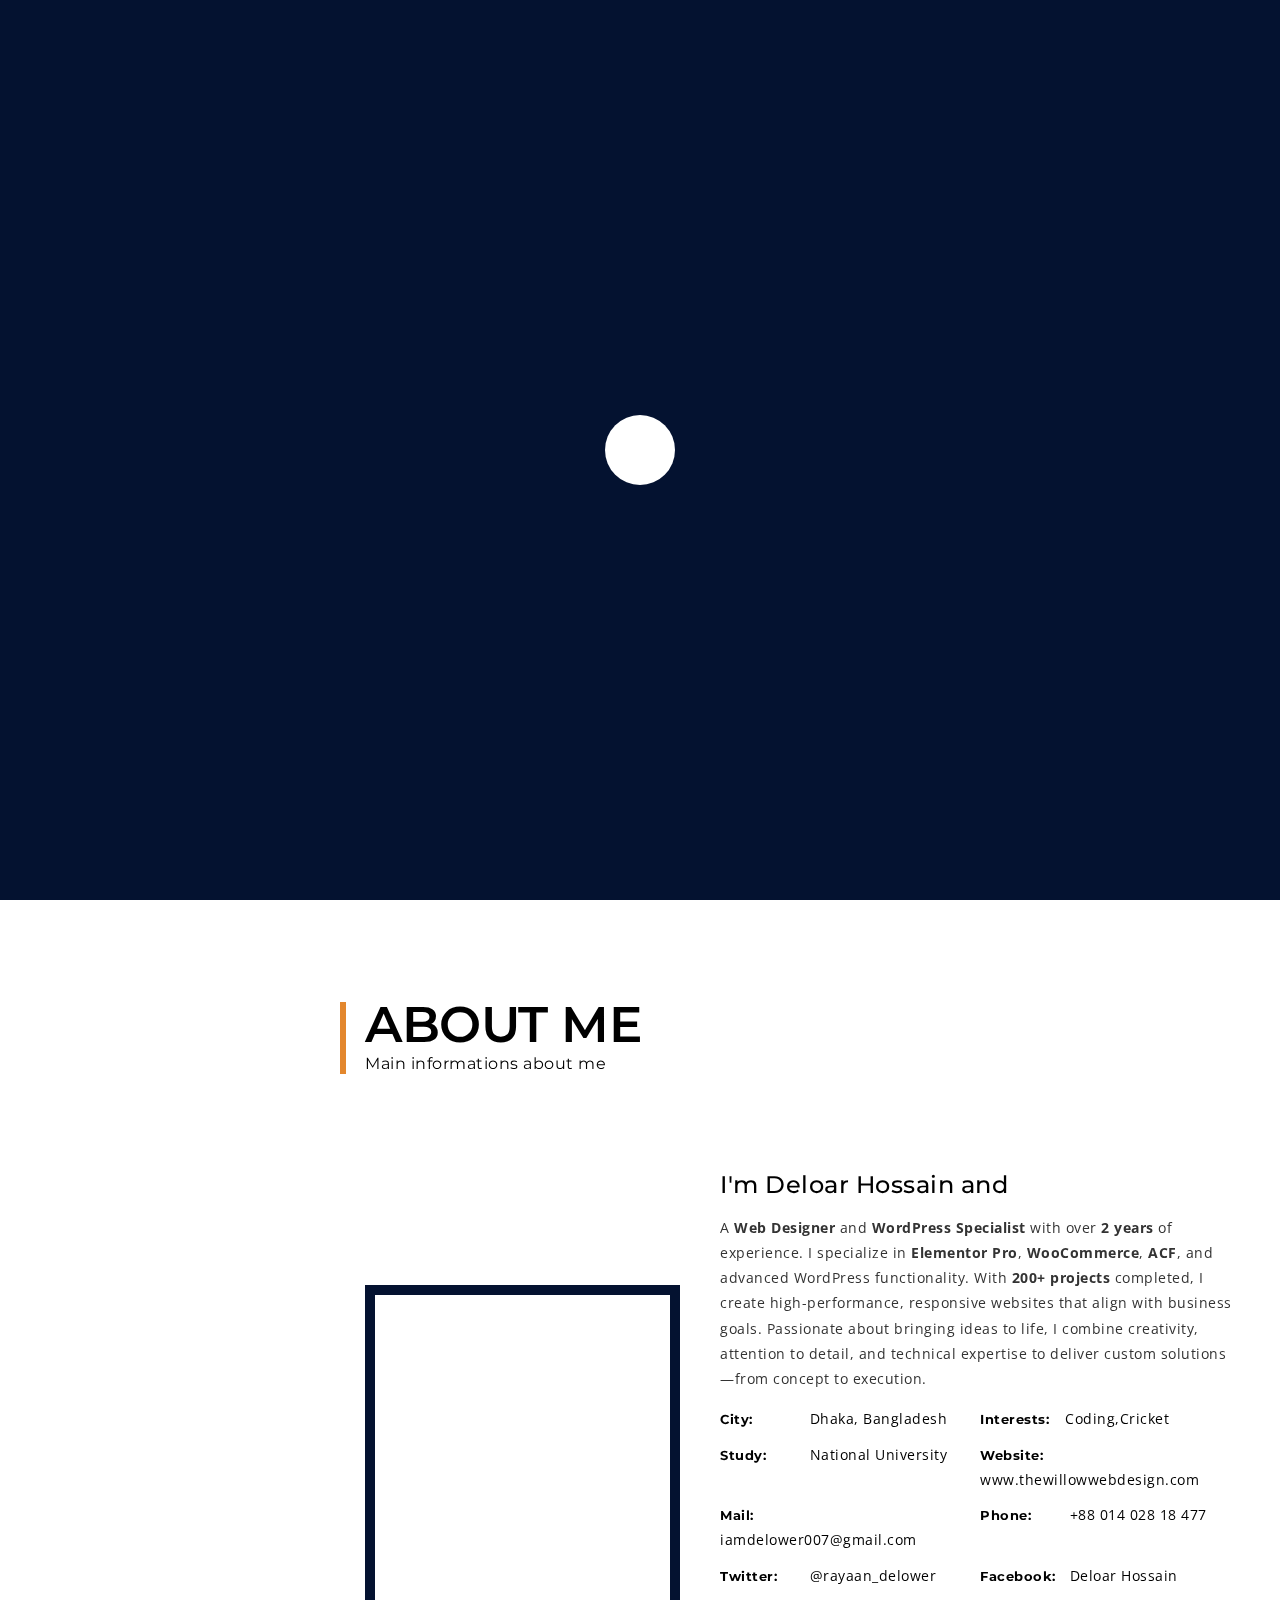
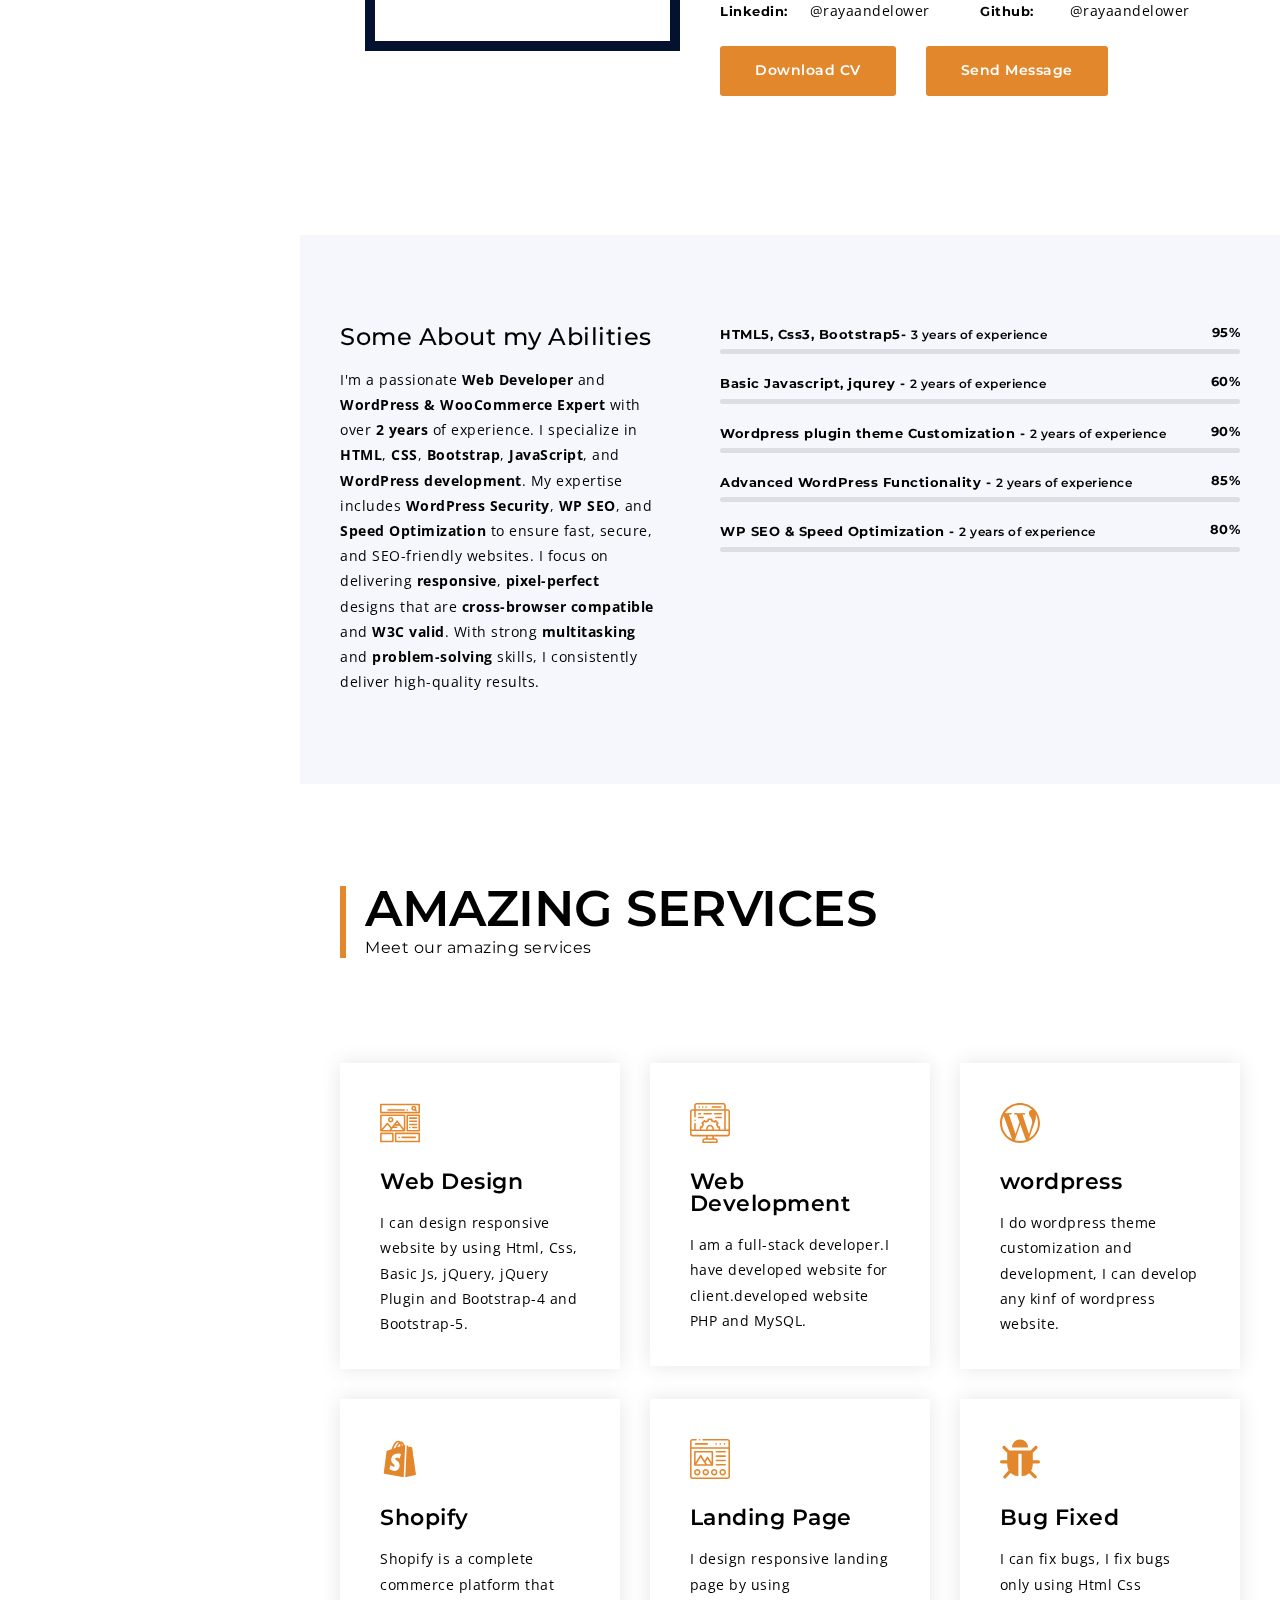
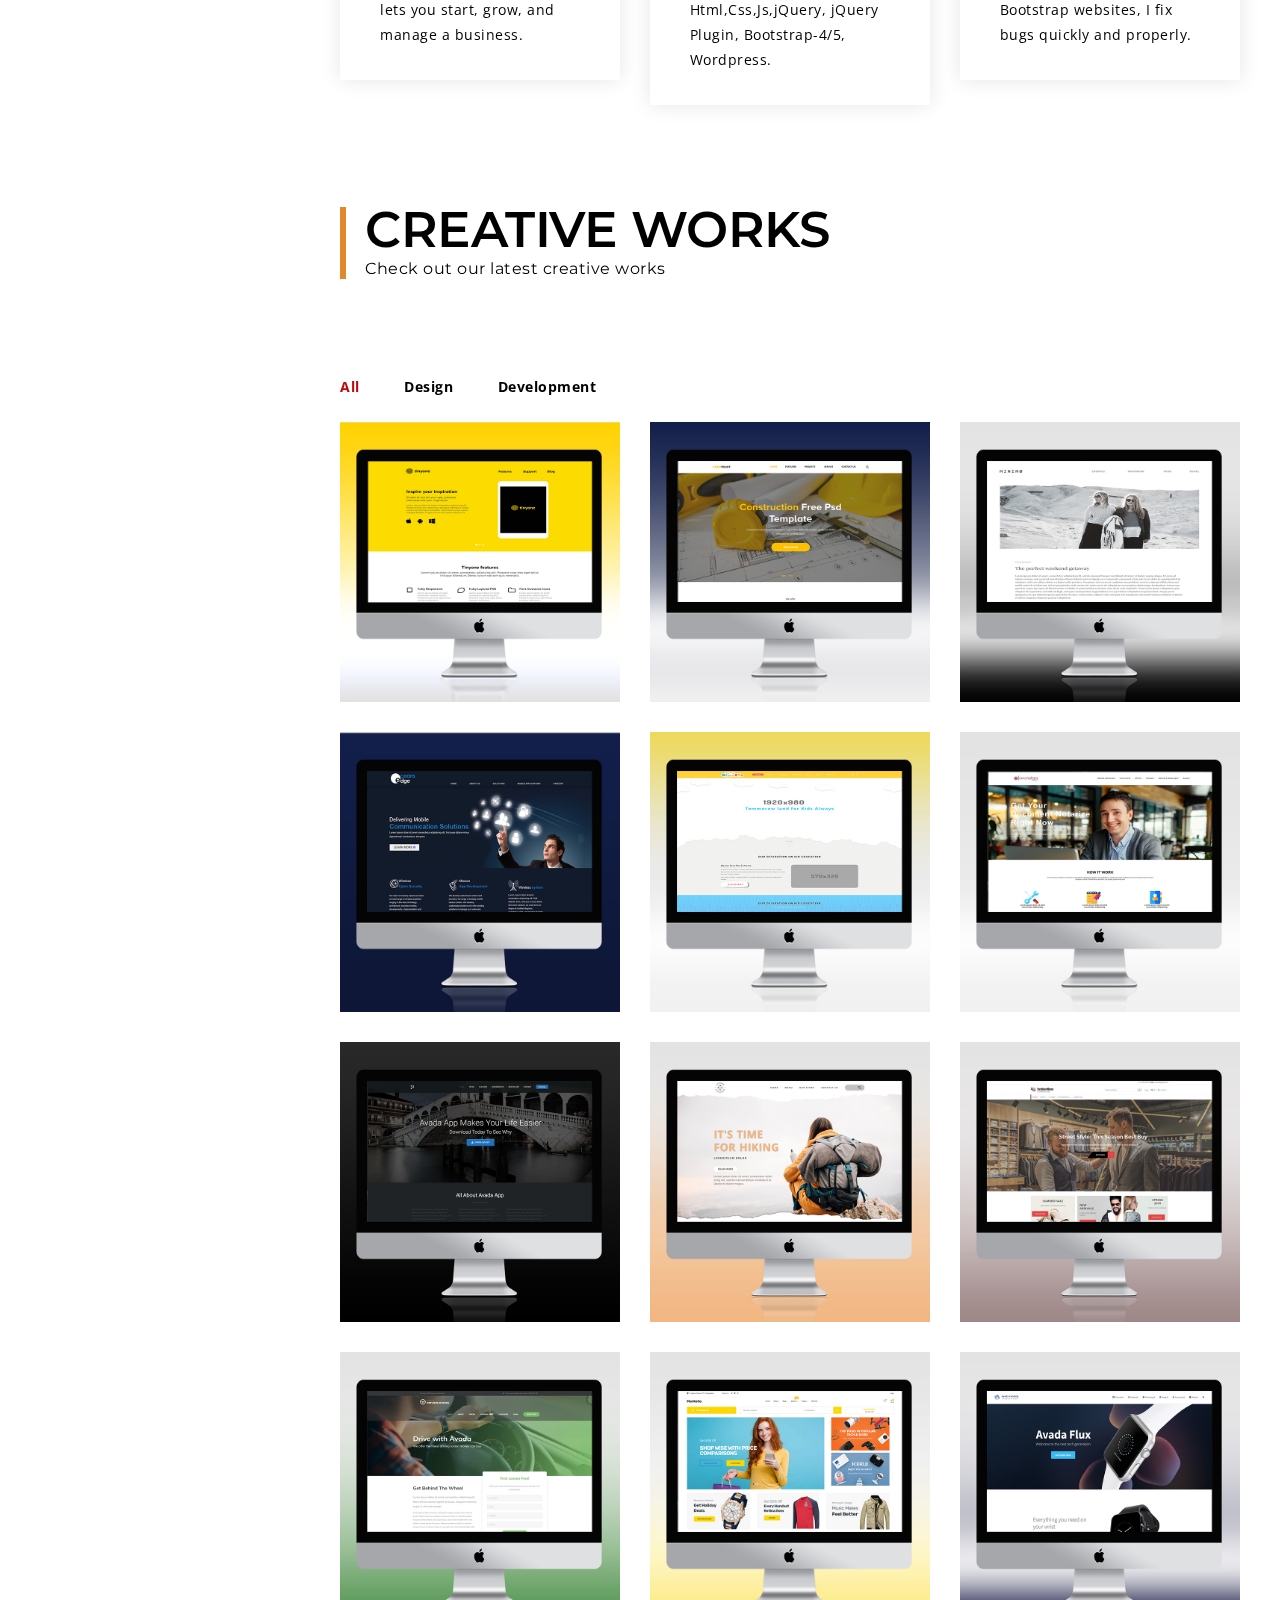
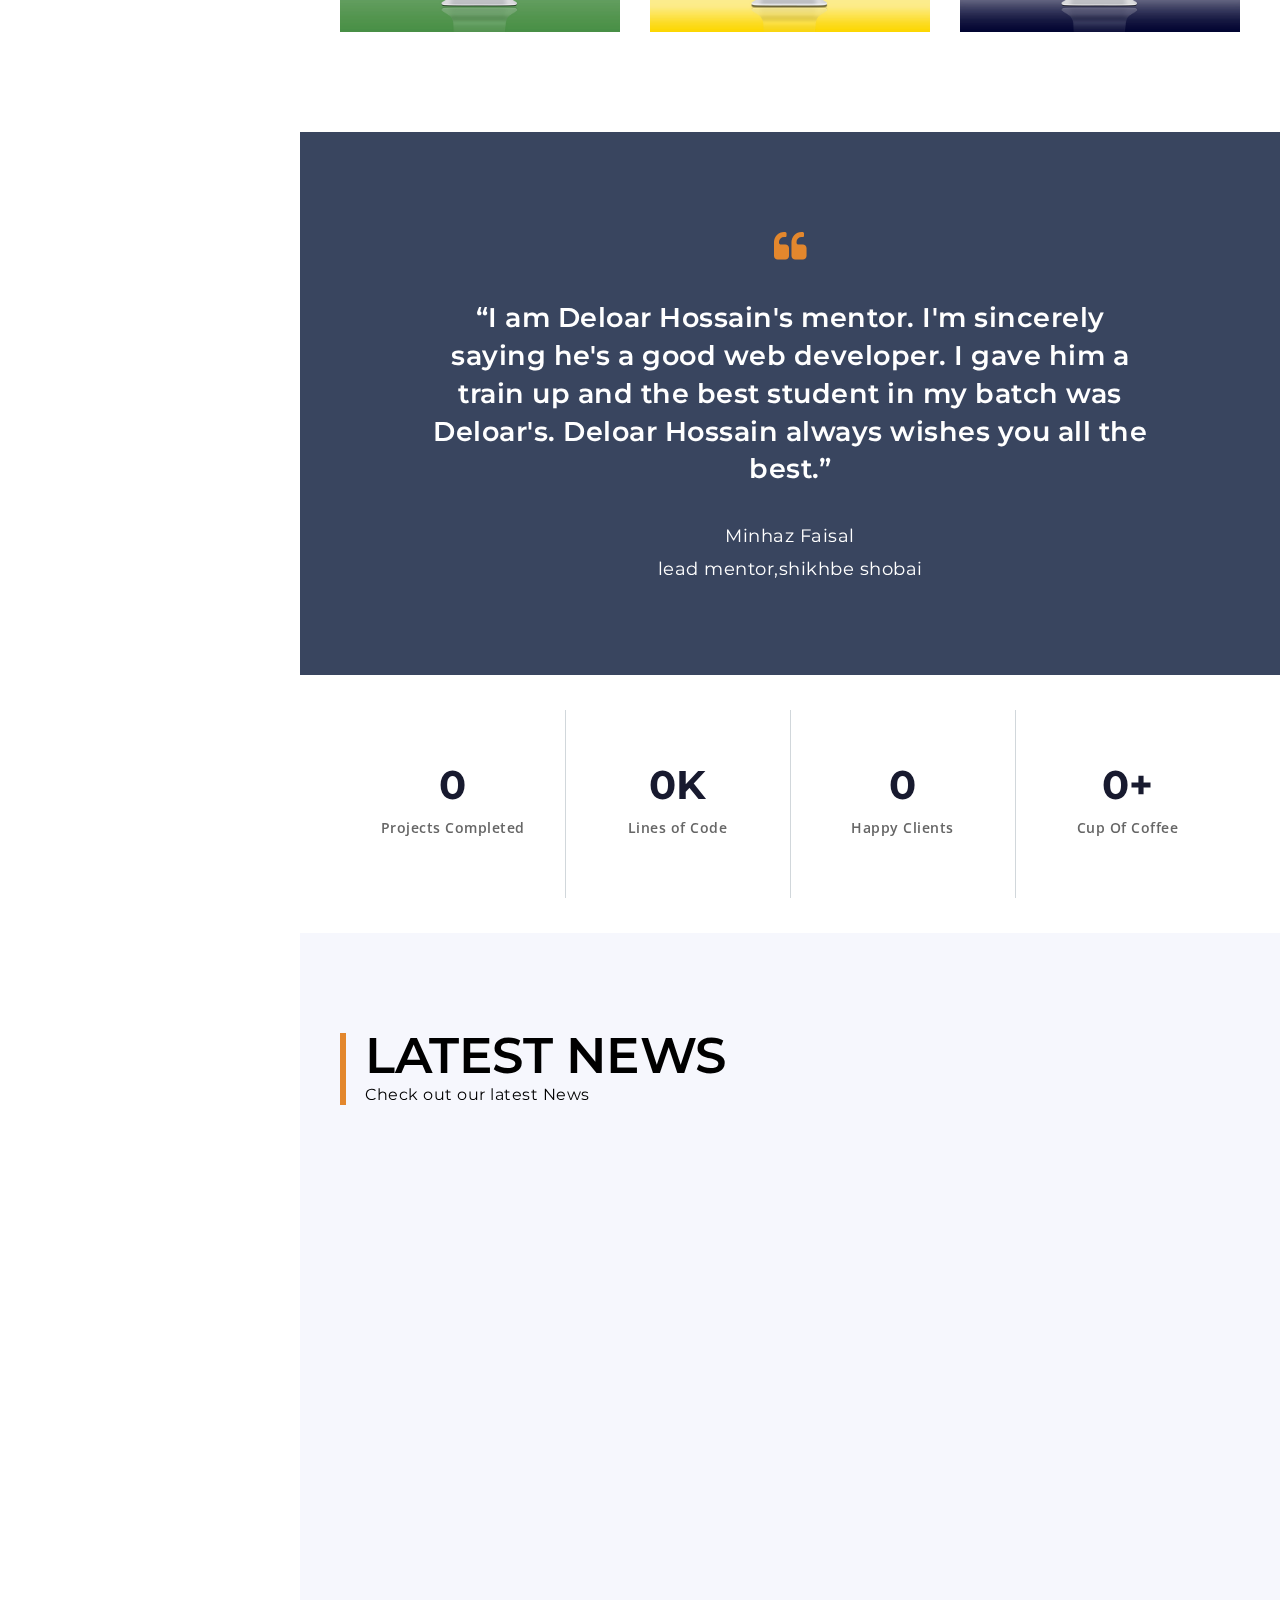
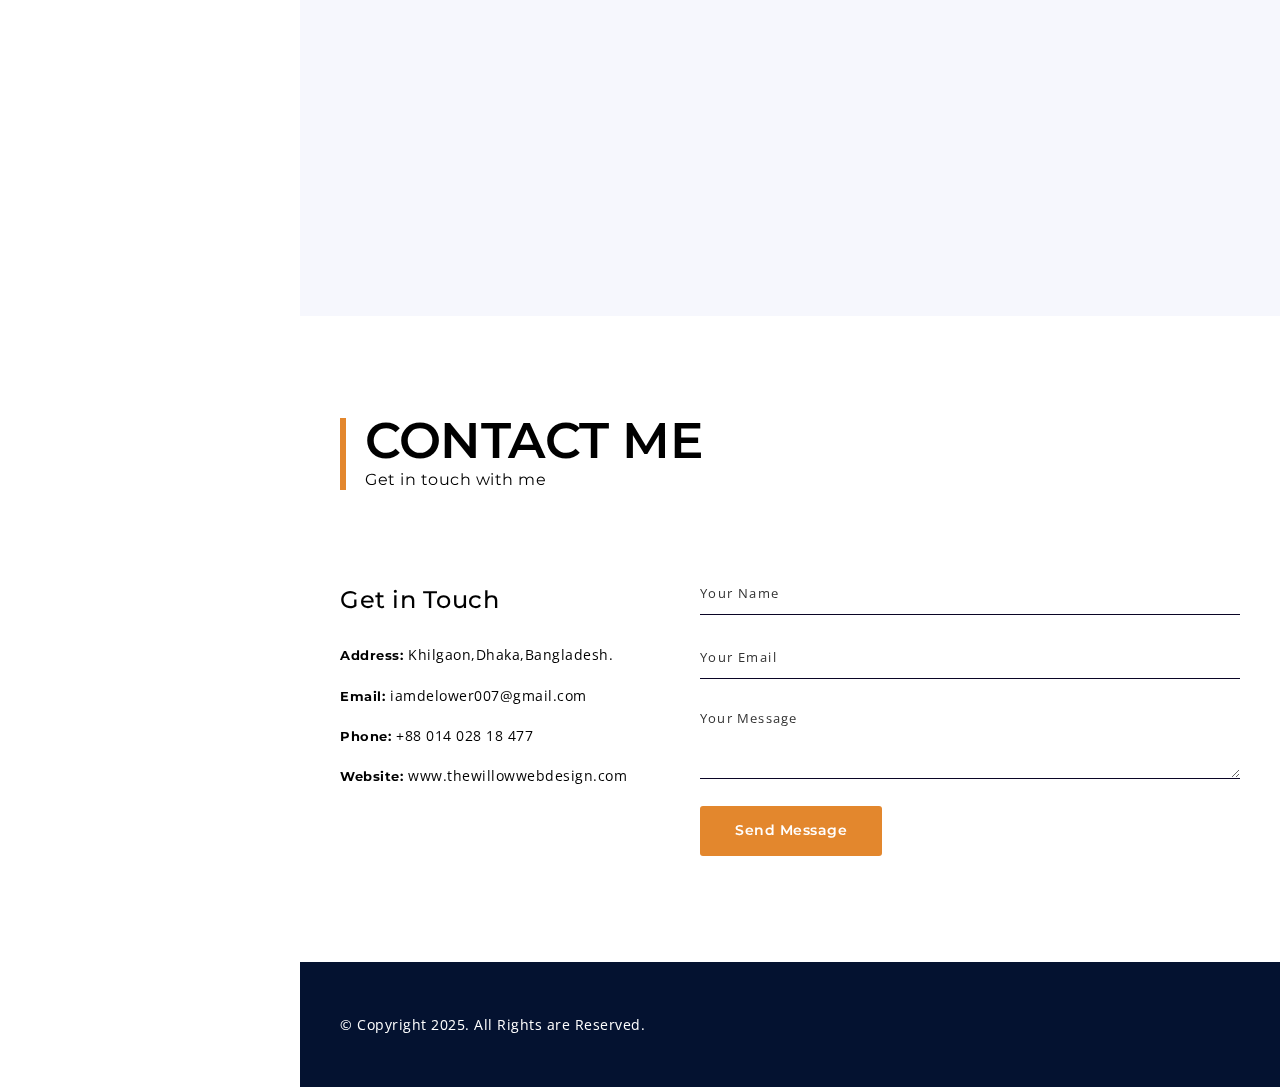
==== index.html @ b218c1f7 "Add files via upload" ====
<!DOCTYPE html>
<html lang="en">
  <head>
    <meta http-equiv="Content-Type" content="text/html; charset=utf-8" />

    <meta name="description" content="Name of your web site" />
    <meta name="author" content="Marketify" />

    <meta
      name="viewport"
      content="width=device-width, initial-scale=1, maximum-scale=1"
    />
    <link rel="shortcut icon" href="img/logo/Delower.png" />

    <title>Deloar Hossain</title>

    <!-- STYLES -->
    <link
      href="https://fonts.googleapis.com/css?family=Montserrat:400,400i,500,500i,600,600i,700,700i,800,800i,900,900i"
      rel="stylesheet"
    />
    <link
      href="https://fonts.googleapis.com/css?family=Open+Sans:400,400i,600,600i,700,700i,800,800i"
      rel="stylesheet"
    />
    <link rel="stylesheet" type="text/css" href="css/plugins.css" />
    <link rel="stylesheet" type="text/css" href="css/style.css" />
    <!-- /STYLES -->
  </head>

  <body>
    <!-- WRAPPER ALL -->
    <div class="arlo_tm_wrapper_all">
      <div id="arlo_tm_popup_blog">
        <div class="container">
          <div class="inner_popup scrollable"></div>
        </div>
        <span class="close"><a href="#"></a></span>
      </div>

      <!-- PRELOADER -->
      <div class="arlo_tm_preloader">
        <div class="spinner_wrap">
          <div class="spinner"></div>
        </div>
      </div>
      <!-- /PRELOADER -->

      <!-- MOBILE MENU -->
      <div class="arlo_tm_mobile_header_wrap">
        <div class="main_wrap">
          <div class="logo">
            <img src="img/logo/name.png" alt="" />
          </div>
          <div class="arlo_tm_trigger">
            <div class="hamburger hamburger--collapse-r">
              <div class="hamburger-box">
                <div class="hamburger-inner"></div>
              </div>
            </div>
          </div>
        </div>
        <div class="arlo_tm_mobile_menu_wrap">
          <div class="mob_menu">
            <ul class="anchor_nav">
              <li><a href="#home">Home</a></li>
              <li><a href="#about">About</a></li>
              <li><a href="#services">Services</a></li>
              <li><a href="#portfolio">Portfolio</a></li>
              <li><a href="#news">News</a></li>
              <li><a href="#contact">Contact</a></li>
            </ul>
          </div>
        </div>
      </div>
      <!-- /MOBILE MENU -->

      <!-- CONTENT -->
      <div class="arlo_tm_content">
        <!-- LEFTPART -->
        <div class="arlo_tm_leftpart_wrap">
          <div class="leftpart_inner">
            <div class="logo_wrap">
              <a href="#"><img src="img/logo/my_logo_3.png" alt="" /></a>
            </div>
            <div class="menu_list_wrap">
              <ul class="anchor_nav">
                <li><a href="#home">Home</a></li>
                <li><a href="#about">About</a></li>
                <li><a href="#services">Services</a></li>
                <li><a href="#portfolio">Portfolio</a></li>
                <li><a href="#news">News</a></li>
                <li><a href="#contact">Contact</a></li>
              </ul>
            </div>
            <div class="leftpart_bottom">
              <div class="social_wrap">
                <ul>
                  <li>
                    <a href="#"><i class="xcon-facebook"></i></a>
                  </li>
                  <li>
                    <a href="#"><i class="xcon-twitter"></i></a>
                  </li>
                  <li>
                    <a href="#"><i class="xcon-linkedin"></i></a>
                  </li>
                  <li>
                    <a href="#"><i class="xcon-instagram"></i></a>
                  </li>
                  <li>
                    <a href="#"><i class="xcon-behance"></i></a>
                  </li>
                </ul>
              </div>
            </div>
            <a class="arlo_tm_resize" href="#"
              ><i class="xcon-angle-left"></i
            ></a>
          </div>
        </div>
        <!-- /LEFTPART -->

        <!-- RIGHTPART -->
        <div class="arlo_tm_rightpart">
          <div class="rightpart_inner">
            <div class="arlo_tm_section" id="home">
              <div class="arlo_tm_hero_header_wrap">
                <div
                  class="arlo_tm_universal_box_wrap particle jarallax"
                  data-speed="0.1"
                >
                  <div id="particles-js"></div>
                  <div class="particle_overlay"></div>
                  <div class="inner_content">
                    <div class="image_wrap">
                      <img src="img/hero/Profile.png" alt="profile" />
                    </div>
                    <div class="name_holder">
                      <h3>Deloar <span>Hossain</span></h3>
                    </div>
                    <div class="text_typing">
                      <p>
                        I'm a <span class="arlo_tm_animation_text_word"></span>
                      </p>
                    </div>
                  </div>
                  <div class="arlo_tm_arrow_wrap bounce anchor">
                    <a href="#about"><i class="xcon-angle-double-down"></i></a>
                  </div>
                </div>
              </div>
            </div>

            <!-- ABOUT -->
            <div class="arlo_tm_section relative" id="about">
              <div class="arlo_tm_about_wrapper_all">
                <div class="container">
                  <div class="arlo_tm_title_holder">
                    <h3>About Me</h3>
                    <span>Main informations about me</span>
                  </div>
                  <div class="arlo_tm_about_wrap">
                    <div class="author_wrap">
                      <div class="leftbox">
                        <div
                          class="about_image_wrap parallax"
                          data-relative-input="true"
                        >
                          <div class="image layer" data-depth="0.1">
                            <img src="img/about/550x640.jpg" alt="" />
                            <div
                              class="inner"
                              data-img-url="img/about/second1.png"
                            ></div>
                          </div>
                          <div class="border layer" data-depth="0.2">
                            <img src="img/about/550x640.jpg" alt="" />
                            <div class="inner"></div>
                          </div>
                        </div>
                      </div>
                      <div class="rightbox">
                        <div class="arlo_tm_mini_title_holder">
                          <h4>
                            I'm Deloar Hossain and
                            <span class="arlo_tm_animation_text_word"></span>
                          </h4>
                        </div>
                        <div class="definition">
                          <p>
                            A <b>Web Designer</b> and <b>WordPress Specialist</b> with over <b>2 years</b> of experience. I specialize in <b>Elementor Pro</b>, <b>WooCommerce</b>, <b>ACF</b>, and advanced WordPress functionality. With <b>200+ projects</b> completed, I create high-performance, responsive websites that align with business goals. Passionate about bringing ideas to life, I combine creativity, attention to detail, and technical expertise to deliver custom solutions—from concept to execution.
                          </p>
                        </div>
                        <div class="about_short_contact_wrap">
                          <ul>
                            <li>
                              <span
                                ><label>City:</label> Dhaka, Bangladesh</span
                              >
                            </li>
                            <li>
                              <span
                                ><label>Interests:</label
                                >Coding,Cricket</span
                              >
                            </li>
                            <li>
                              <span
                                ><label>Study:</label> National University</span
                              >
                            </li>

                            <li>
                              <span
                                ><label>Website:</label>
                                <a href="www.thewillowwebdesign.com"
                                  >www.thewillowwebdesign.com</a
                                ></span
                              >
                            </li>
                            <li>
                              <span
                                ><label>Mail:</label>
                                <a href="mailto:example@gmail.com"
                                  >iamdelower007&#64;gmail.com</a
                                ></span
                              >
                            </li>
                            <li>
                              <span
                                ><label>Phone:</label>
                                <a href="tel:01402818477">+88 014 028 18 477</a></span
                              >
                            </li>
                            <li>
                              <span
                                ><label>Twitter:</label>
                                <a href="#">@rayaan_delower</a></span
                              >
                            </li>
                            <li>
                              <span
                                ><label>Facebook:</label>
                                <a href="#">Deloar Hossain</a></span
                              >
                            </li>
                            <li>
                              <span
                                ><label>Linkedin:</label>
                                <a href="#">@rayaandelower</a></span
                              >
                            </li>
                            <li>
                              <span
                                ><label>Github:</label>
                                <a href="#">@rayaandelower</a></span
                              >
                            </li>
                          </ul>
                        </div>
                        <div class="buttons_wrap">
                          <ul>
                            <li>
                              <a href="img/CV/CV.pdf"
                                ><span>Download CV</span></a
                              >
                            </li>
                            <li class="anchor">
                              <a href="#contact"><span>Send Message</span></a>
                            </li>
                          </ul>
                        </div>
                      </div>
                    </div>
                  </div>
                </div>
              </div>
            </div>
            <!-- /ABOUT -->

            <!-- SKILLS -->
            <div class="arlo_tm_section">
              <div class="arlo_tm_skills_wrap">
                <div class="container">
                  <div class="inner_wrap">
                    <div class="leftbox">
                      <div class="arlo_tm_mini_title_holder">
                        <h4>Some About my Abilities</h4>
                      </div>
                      <p>
                        I'm a passionate <b>Web Developer</b> and <b>WordPress & WooCommerce Expert</b> with over <b>2 years</b> of experience. I specialize in <b>HTML</b>, <b>CSS</b>, <b>Bootstrap</b>, <b>JavaScript</b>, and <b>WordPress development</b>. My expertise includes <b>WordPress Security</b>, <b>WP SEO</b>, and <b>Speed Optimization</b> to ensure fast, secure, and SEO-friendly websites. I focus on delivering <b>responsive</b>, <b>pixel-perfect</b> designs that are <b>cross-browser compatible</b> and <b>W3C valid</b>. With strong <b>multitasking</b> and <b>problem-solving</b> skills, I consistently deliver high-quality results.
                      </p>
                      
                    </div>
                    <div class="rightbox">
                      <div class="progress_bar_wrap_total">
                        <div
                          class="arlo_tm_progress_wrap"
                          data-size="small"
                          data-round="c"
                          data-strip="off"
                        >
                          <div
                            class="arlo_tm_progress"
                            data-value="95"
                            data-color="#000"
                          >
                            <span
                              ><span class="label"
                                >HTML5, Css3, Bootstrap5-
                                <span class="experience"
                                  >3 years of experience</span
                                ></span
                              ><span class="number">95%</span></span
                            >
                            <div class="arlo_tm_bar_bg">
                              <div class="arlo_tm_bar_wrap">
                                <div class="arlo_tm_bar"></div>
                              </div>
                            </div>
                          </div>
                          <div
                            class="arlo_tm_progress"
                            data-value="85"
                            data-color="#000"
                          >
                            <span
                              ><span class="label"
                                > Basic Javascript, jqurey -
                                <span class="experience"
                                  >2 years of experience</span
                                ></span
                              ><span class="number">60%</span></span
                            >
                            <div class="arlo_tm_bar_bg">
                              <div class="arlo_tm_bar_wrap">
                                <div class="arlo_tm_bar"></div>
                              </div>
                            </div>
                          </div>
                          <div
                            class="arlo_tm_progress"
                            data-value="75"
                            data-color="#000"
                          >
                            <span
                              ><span class="label"
                                >Wordpress plugin theme Customization -
                                <span class="experience"
                                  >2 years of experience</span
                                ></span
                              ><span class="number">90%</span></span
                            >
                            <div class="arlo_tm_bar_bg">
                              <div class="arlo_tm_bar_wrap">
                                <div class="arlo_tm_bar"></div>
                              </div>
                            </div>
                          </div>
                          <div
                            class="arlo_tm_progress"
                            data-value="90"
                            data-color="#000"
                          >
                            <span
                              ><span class="label"
                                >Advanced WordPress Functionality -
                                <span class="experience"
                                  >2 years of experience</span
                                ></span
                              ><span class="number">85%</span></span
                            >
                            <div class="arlo_tm_bar_bg">
                              <div class="arlo_tm_bar_wrap">
                                <div class="arlo_tm_bar"></div>
                              </div>
                            </div>
                          </div>
                          <div
                            class="arlo_tm_progress"
                            data-value="90"
                            data-color="#000"
                          >
                            <span
                              ><span class="label"
                                >WP SEO & Speed Optimization -
                                <span class="experience"
                                  >2 years of experience</span
                                ></span
                              ><span class="number">80%</span></span
                            >
                            <div class="arlo_tm_bar_bg">
                              <div class="arlo_tm_bar_wrap">
                                <div class="arlo_tm_bar"></div>
                              </div>
                            </div>
                          </div>
                        </div>
                      </div>
                    </div>
                  </div>
                </div>
              </div>
            </div>
            <!-- /SKILLS -->

            <!-- SERVICES -->
            <div class="arlo_tm_section" id="services">
              <div class="arlo_tm_services_wrap">
                <div class="container">
                  <div class="arlo_tm_title_holder">
                    <h3>Amazing Services</h3>
                    <span>Meet our amazing services</span>
                  </div>
                  <div class="list_wrap">
                    <ul>
                      <li>
                        <div class="inner">
                          <div class="icon">
                            <img
                              class="svg"
                              src="img/svg/web-design.svg"
                              alt=""
                            />
                          </div>
                          <div class="title_service">
                            <h3>Web Design</h3>
                          </div>
                          <div class="text">
                            <p>
                              I can design responsive website by using Html,
                              Css, Basic Js, jQuery, jQuery Plugin and Bootstrap-4 and
                              Bootstrap-5.
                            </p>
                          </div>
                        </div>
                      </li>
                      <li>
                        <div class="inner">
                          <div class="icon">
                            <img
                              class="svg"
                              src="img/svg/web-maintenance.svg"
                              alt=""
                            />
                          </div>
                          <div class="title_service">
                            <h3>Web Development</h3>
                          </div>
                          <div class="text">
                            <p>
                              I am a full-stack developer.I have developed
                              website for client.developed website PHP and
                              MySQL.
                            </p>
                          </div>
                        </div>
                      </li>
                      <li>
                        <div class="inner">
                          <div class="icon">
                            <img
                              class="svg"
                              src="img/svg/wordpress.svg"
                              alt=""
                            />
                          </div>
                          <div class="title_service">
                            <h3>wordpress</h3>
                          </div>
                          <div class="text">
                            <p>
                              I do wordpress theme customization and
                              development, I can develop any kinf of wordpress website.
                            </p>
                          </div>
                        </div>
                      </li>
                      <li>
                        <div class="inner">
                          <div class="icon">
                            <img class="svg" src="img/svg/shopify.svg" alt="" />
                          </div>
                          <div class="title_service">
                            <h3>Shopify</h3>
                          </div>
                          <div class="text">
                            <p>
                              Shopify is a complete commerce platform that lets you start, grow, and manage a business.
                            </p>
                          </div>
                        </div>
                      </li>
                      <li>
                        <div class="inner">
                          <div class="icon">
                            <img
                              class="svg"
                              src="img/svg/landing-page.svg"
                              alt=""
                            />
                          </div>
                          <div class="title_service">
                            <h3>Landing Page</h3>
                          </div>
                          <div class="text">
                            <p>
                              I design responsive landing page by using
                              Html,Css,Js,jQuery, jQuery Plugin, Bootstrap-4/5,
                              Wordpress.
                            </p>
                          </div>
                        </div>
                      </li>
                      <li>
                        <div class="inner">
                          <div class="icon">
                            <img class="svg" src="img/svg/bug.svg" alt="" />
                          </div>
                          <div class="title_service">
                            <h3>Bug Fixed</h3>
                          </div>
                          <div class="text">
                            <p>
                              I can fix bugs, I fix bugs only using Html Css
                              Bootstrap websites, I fix bugs quickly and
                              properly.
                            </p>
                          </div>
                        </div>
                      </li>
                    </ul>
                  </div>
                </div>
              </div>
            </div>
            <!-- /SERVICES -->

            <!-- PORTFOLIO -->
            <div class="arlo_tm_section relative" id="portfolio">
              <div class="arlo_tm_portfolio_wrapper_all">
                <!-- PORTFOLIO FILTER -->
                <div class="arlo_tm_second_portfolio">
                  <div class="container">
                    <div class="arlo_tm_portfolio_wrap">
                      <div class="arlo_tm_title_holder portfolio">
                        <h3>Creative Works</h3>
                        <span>Check out our latest creative works</span>
                      </div>
                      <div class="arlo_tm_portfolio_titles"></div>
                      <ul class="arlo_tm_portfolio_filter">
                        <li>
                          <a href="#" class="current" data-filter="*">All</a>
                        </li>
                        <li><a href="#" data-filter=".design">Design</a></li>
                        <li>
                          <a href="#" data-filter=".development">Development</a>
                        </li>
                      </ul>
                      <ul class="arlo_tm_portfolio_list gallery_zoom">
                        <li class="design">
                          <div
                            class="entry arlo_tm_portfolio_animation_wrap"
                            data-title="Tinyone Design"
                            data-category="Design"
                          >
                            <a href="portfolio-single.html">
                              <img src="img/portfolio/600x600.jpg" alt="" />
                              <div
                                class="arlo_tm_portfolio_image_main"
                                data-img-url="img/portfolio/Template_l_1.jpg"
                              ></div>
                            </a>
                          </div>
                        </li>
                        <li class="development">
                          <div
                            class="entry arlo_tm_portfolio_animation_wrap"
                            data-title="Construction Design"
                            data-category="Development"
                          >
                            <a href="portfolio-single-2.html">
                              <img src="img/portfolio/600x600.jpg" alt="" />
                              <div
                                class="arlo_tm_portfolio_image_main"
                                data-img-url="img/portfolio/Template_l_2.jpg"
                              ></div>
                            </a>
                          </div>
                        </li>
                        <li class="design">
                          <div
                            class="entry arlo_tm_portfolio_animation_wrap"
                            data-title="Minimo Design"
                            data-category="Design"
                          >
                            <a href="portfolio-single-3.html">
                              <img src="img/portfolio/600x600.jpg" alt="" />
                              <div
                                class="arlo_tm_portfolio_image_main"
                                data-img-url="img/portfolio/Template_l_3.jpg"
                              ></div>
                            </a>
                          </div>
                        </li>
                        <li class="design">
                          <div
                            class="entry arlo_tm_portfolio_animation_wrap"
                            data-title="Blue Design"
                            data-category="Design"
                          >
                            <a href="portfolio-single-4.html">
                              <img src="img/portfolio/600x600.jpg" alt="" />
                              <div
                                class="arlo_tm_portfolio_image_main"
                                data-img-url="img/portfolio/Template_l_4.jpg"
                              ></div>
                            </a>
                          </div>
                        </li>
                        <li class="development">
                          <div
                            class="entry arlo_tm_portfolio_animation_wrap"
                            data-title="Education Design"
                            data-category="Development"
                          >
                            <a href="portfolio-single-5.html">
                              <img src="img/portfolio/600x600.jpg" alt="" />
                              <div
                                class="arlo_tm_portfolio_image_main"
                                data-img-url="img/portfolio/Template_l_5.jpg"
                              ></div>
                            </a>
                          </div>
                        </li>
                        <li class="development">
                          <div
                            class="entry arlo_tm_portfolio_animation_wrap"
                            data-title="Notary Design"
                            data-category="Development"
                          >
                            <a href="portfolio-single-6.html">
                              <img src="img/portfolio/600x600.jpg" alt="" />
                              <div
                                class="arlo_tm_portfolio_image_main"
                                data-img-url="img/portfolio/Template_l_6.jpg"
                              ></div>
                            </a>
                          </div>
                        </li>
                        <li class="design">
                          <div
                            class="entry arlo_tm_portfolio_animation_wrap"
                            data-title="Mobile App"
                            data-category="Design"
                          >
                            <a href="portfolio-single-7.html">
                              <img src="img/portfolio/600x600.jpg" alt="" />
                              <div
                                class="arlo_tm_portfolio_image_main"
                                data-img-url="img/portfolio/Template_l_7.jpg"
                              ></div>
                            </a>
                          </div>
                        </li>
                        <li class="development">
                          <div
                            class="entry arlo_tm_portfolio_animation_wrap"
                            data-title="Hiking"
                            data-category="Development"
                          >
                            <a href="portfolio-single-8.html">
                              <img src="img/portfolio/600x600.jpg" alt="" />
                              <div
                                class="arlo_tm_portfolio_image_main"
                                data-img-url="img/portfolio/Template_l_8.jpg"
                              ></div>
                            </a>
                          </div>
                        </li>
                        <li class="design">
                          <div
                            class="entry arlo_tm_portfolio_animation_wrap"
                            data-title="Accesspress"
                            data-category="Design"
                          >
                            <a href="portfolio-single-9.html">
                              <img src="img/portfolio/600x600.jpg" alt="" />
                              <div
                                class="arlo_tm_portfolio_image_main"
                                data-img-url="img/portfolio/Template_l_9.jpg"
                              ></div>
                            </a>
                          </div>
                        </li>
                        <li class="design">
                          <div
                            class="entry arlo_tm_portfolio_animation_wrap"
                            data-title="Driving School"
                            data-category="Design"
                          >
                            <a href="portfolio-single-10.html">
                              <img src="img/portfolio/600x600.jpg" alt="" />
                              <div
                                class="arlo_tm_portfolio_image_main"
                                data-img-url="img/portfolio/Template_l_10.jpg"
                              ></div>
                            </a>
                          </div>
                        </li>
                        <li class="design">
                          <div
                            class="entry arlo_tm_portfolio_animation_wrap"
                            data-title="Marketo"
                            data-category="Design"
                          >
                            <a href="portfolio-single-11.html">
                              <img src="img/portfolio/600x600.jpg" alt="" />
                              <div
                                class="arlo_tm_portfolio_image_main"
                                data-img-url="img/portfolio/Template_l_11.jpg"
                              ></div>
                            </a>
                          </div>
                        </li>
                        <li class="development">
                          <div
                            class="entry arlo_tm_portfolio_animation_wrap"
                            data-title="Avada Product"
                            data-category="Development"
                          >
                            <a href="portfolio-single-12.html">
                              <img src="img/portfolio/600x600.jpg" alt="" />
                              <div
                                class="arlo_tm_portfolio_image_main"
                                data-img-url="img/portfolio/Template_l_12.jpg"
                              ></div>
                            </a>
                          </div>
                        </li>
                      </ul>
                    </div>
                  </div>
                </div>
                <!-- /PORTFOLIO FILTER -->
              </div>
            </div>
            <!-- /PORTFOLIO -->

            <!-- TESTIMONIALS -->
            <div class="arlo_tm_section" id="testimonials">
              <div class="arlo_tm_testimonials_wrapper_all">
                <div class="arlo_tm_universal_box_wrap">
                  <div class="bg_wrap">
                    <div
                      class="overlay_image testimonial jarallax"
                      data-speed="0"
                    ></div>
                    <div class="overlay_color testimonial"></div>
                  </div>
                  <div class="content testimonial">
                    <div class="arlo_tm_testimonial_wrap">
                      <div class="container">
                        <div class="carousel_wrap">
                          <ul class="owl-carousel">
                            <li class="item">
                              <div class="inner">
                                <div class="quotebox_wrap">
                                  <i class="xcon-quote-left"></i>
                                </div>
                                <div class="definitions_wrap">
                                  <p>
                                    “I am Deloar Hossain's mentor. I'm sincerely
                                    saying he's a good web developer. I gave him
                                    a train up and the best student in my batch
                                    was Deloar's. Deloar Hossain always
                                    wishes you all the best.”
                                  </p>
                                </div>
                                <div class="name_holder">
                                  <p>
                                    Minhaz Faisal <br />
                                    lead mentor,shikhbe shobai
                                  </p>
                                </div>
                              </div>
                            </li>
                            <li class="item">
                              <div class="inner">
                                <div class="quotebox_wrap">
                                  <i class="xcon-quote-left"></i>
                                </div>
                                <div class="definitions_wrap">
                                  <p>
                                    “We were searching for a decent website
                                    specialist to plan our organization's site.
                                    On the exhortation of one, I discovered
                                    Deloar. Deloar Hossain planned our
                                    site as indicated by our full-needs. Much
                                    obliged to you”
                                  </p>
                                </div>
                                <div class="name_holder">
                                  <p>Rajib H Sarkar,Full-stack Developer</p>
                                </div>
                              </div>
                            </li>
                            <li class="item">
                              <div class="inner">
                                <div class="quotebox_wrap">
                                  <i class="xcon-quote-left"></i>
                                </div>
                                <div class="definitions_wrap">
                                  <p>
                                    “Deloar Hossain is a decent developer. He
                                    assisted me with making astounding sites in
                                    a brief timeframe. I am 100% happy with his
                                    work. Much obliged to you, Deloar Hossain
                                    for your work. I will consistently attempt
                                    to work with you.”
                                  </p>
                                </div>
                                <div class="name_holder">
                                  <p>Ataur Rahman Ashik,Graphices Designer</p>
                                </div>
                              </div>
                            </li>
                          </ul>
                        </div>
                      </div>
                    </div>
                  </div>
                </div>
              </div>
            </div>
            <!-- /TESTIMONIALS -->

            <!-- COUNTERBOX -->
            <div class="arlo_tm_section">
              <div class="container">
                <div class="arlo_tm_counter_wrap" data-col="4" data-delay="300">
                  <ul class="arlo_tm_counter_list arlo_tm_miniboxes">
                    <li>
                      <div class="inner arlo_tm_minibox">
                        <h3>
                          <span
                            ><span
                              class="arlo_tm_counter"
                              data-from="0"
                              data-to="220"
                              data-speed="3000"
                              >0</span
                            ></span
                          >
                        </h3>
                        <span>Projects Completed</span>
                      </div>
                    </li>
                    <li>
                      <div class="inner arlo_tm_minibox">
                        <h3>
                          <span
                            ><span
                              class="arlo_tm_counter"
                              data-from="0"
                              data-to="80"
                              data-speed="3000"
                              >0</span
                            >K</span
                          >
                        </h3>
                        <span>Lines of Code</span>
                      </div>
                    </li>
                    <li>
                      <div class="inner arlo_tm_minibox">
                        <h3>
                          <span
                            ><span
                              class="arlo_tm_counter"
                              data-from="0"
                              data-to="58"
                              data-speed="3000"
                              >0</span
                            ></span
                          >
                        </h3>
                        <span>Happy Clients</span>
                      </div>
                    </li>
                    <li>
                      <div class="inner arlo_tm_minibox">
                        <h3>
                          <span
                            ><span
                              class="arlo_tm_counter"
                              data-from="0"
                              data-to="400"
                              data-speed="3000"
                              >0</span
                            >+</span
                          >
                        </h3>
                        <span>Cup Of Coffee</span>
                      </div>
                    </li>
                  </ul>
                </div>
              </div>
            </div>
            <!-- /COUNTERBOX -->

            <!-- NEWS -->
            <div class="arlo_tm_section" id="news">
              <div class="arlo_tm_news_wrap">
                <div class="container">
                  <div class="arlo_tm_title_holder news">
                    <h3>Latest News</h3>
                    <span>Check out our latest News</span>
                  </div>
                  <div class="arlo_tm_list_wrap blog_list">
                    <ul class="total">
                      <li class="wow fadeInUp" data-wow-duration="1.2s">
                        <div class="inner_list">
                          <div class="image_wrap">
                            <img
                              class="small"
                              src="img/blog/500x350.jpg"
                              alt=""
                            />
                            <img
                              class="big"
                              src="img/blog/1170x450.jpg"
                              alt=""
                            />
                            <div
                              class="news_image"
                              data-url="img/blog/Education_1.jpg"
                            ></div>
                            <a class="link_news" href="index-3.html"></a>
                          </div>
                          <div class="definitions_wrap">
                            <div class="date_wrap">
                              <p>
                                January 22, 20
                                <a href="index-3.html">Responsive Desing</a>
                              </p>
                            </div>
                            <div class="title_holder">
                              <h3>
                                <a href="index-3.html">Education Project</a>
                              </h3>
                            </div>
                            <div class="definition">
                              <p>
                                I am a huge proponent of learning through play,
                                so I find the site very intriguing. There are
                                tons of worksheets for those ...
                              </p>
                            </div>
                            <div class="full_def">
                              <p>
                                I am a huge proponent of learning through play,
                                so I find the site very intriguing. There are
                                tons of worksheets for those who are looking for
                                homeschool help. There are also virtual games
                                that help stimulate different areas of learning:
                                addition, subtraction, multiplication, grammar,
                                you name it....If you are a teacher,
                                homeschooler, or just a parent looking for some
                                help inspiring your children to learn, this is
                                definitely a site worth visiting. browse the
                                websites (or social media profiles) of your
                                potential rivals to not only judge their logos
                                but to practice analysis. Do you find your
                                competitor logo effective or attractive? Try to
                                think of the ways it helps the rival company to
                                be profitable. Is there something you would
                                change? Why? All of these questions can really
                                help you to improve your own perception of your
                                brand as well as the future marketing strategy.
                                Find out what the strengths and weaknesses of
                                your rivals are and benefit from that knowledge.
                                When it comes to logo design, there are and
                                always will be several safe choices like bold
                                and elegant black and white logos or serif font
                                wordmarks. But if you are striving to get that
                                killer logo, do not be afraid to cross the line
                                and try something rebellious. Go out there and
                                get to know the latest design trends. For
                                example, you may experiment with the bold colors
                                like Ultra Violet, which is the Pantone color of
                                the year, by the way. Or play with the
                                typography and color gradients.
                              </p>
                            </div>
                            <div class="arlo_tm_popup_share_wrap">
                              <ul>
                                <li><a href="#">Facebook</a></li>
                                <li><a href="#">Twitter</a></li>
                                <li><a href="#">Linkedin</a></li>
                                <li><a href="#">Behance</a></li>
                              </ul>
                            </div>
                            <div class="read_more">
                              <a href="#"><span>View More</span></a>
                            </div>
                          </div>
                        </div>
                      </li>
                      <li
                        class="wow fadeInUp"
                        data-wow-duration="1.2s"
                        data-wow-delay="0.2s"
                      >
                        <div class="inner_list">
                          <div class="image_wrap">
                            <img
                              class="small"
                              src="img/blog/500x350.jpg"
                              alt=""
                            />
                            <img
                              class="big"
                              src="img/blog/1170x450.jpg"
                              alt=""
                            />
                            <div
                              class="news_image"
                              data-url="img/blog/Minimo_2.jpg"
                            ></div>
                            <a class="link_news" href="index-3.html"></a>
                          </div>
                          <div class="definitions_wrap">
                            <div class="date_wrap">
                              <p>
                                February 07, 2020
                                <a href="index-3.html">Landing Page</a>
                              </p>
                            </div>
                            <div class="title_holder">
                              <h3>
                                <a href="index-3.html">Minimo Project</a>
                              </h3>
                            </div>
                            <div class="definition">
                              <p>
                                We are building an affordable Artificial
                                Intelligence robot that suitable for everyone by
                                slotting your own mobile phone ...
                              </p>
                            </div>
                            <div class="full_def">
                              <p>
                                We are building an affordable Artificial
                                Intelligence robot that suitable for everyone by
                                slotting your own mobile phone to our Minimo Cat
                                Doll and running our chatbot App. It will react
                                to users' voice to show different mood and react
                                interactively. AI robots in the market is too
                                expensive and majority of family can not afford,
                                their contents also always lack of update and
                                features upgrade. We are solving this by
                                removing unnecessary hardware and building an
                                eco-system to enrich contents. Unlike our
                                competitors focusing on hardware, we are
                                focusing on software with our 8 years App
                                development experience and make the content be
                                crowd-sourcing to make it affordable and updated
                                to compete with others.
                              </p>
                            </div>
                            <div class="arlo_tm_popup_share_wrap">
                              <ul>
                                <li><a href="#">Facebook</a></li>
                                <li><a href="#">Twitter</a></li>
                                <li><a href="#">Linkedin</a></li>
                                <li><a href="#">Behance</a></li>
                              </ul>
                            </div>
                            <div class="read_more">
                              <a href="#"><span>View More</span></a>
                            </div>
                          </div>
                        </div>
                      </li>
                      <li
                        class="wow fadeInUp"
                        data-wow-duration="1.2s"
                        data-wow-delay="0.4s"
                      >
                        <div class="inner_list">
                          <div class="image_wrap">
                            <img
                              class="small"
                              src="img/blog/500x350.jpg"
                              alt=""
                            />
                            <img
                              class="big"
                              src="img/blog/1170x450.jpg"
                              alt=""
                            />
                            <div
                              class="news_image"
                              data-url="img/blog/tinyone_3.jpg"
                            ></div>
                            <a class="link_news" href="index-3.html"></a>
                          </div>
                          <div class="definitions_wrap">
                            <div class="date_wrap">
                              <p>
                                April 12, 2020
                                <a href="index-3.html">Web Desing</a>
                              </p>
                            </div>
                            <div class="title_holder">
                              <h3>
                                <a href="index-3.html">Tinyone Project</a>
                              </h3>
                            </div>
                            <div class="definition">
                              <p>
                                All ventures aspire to success and maximizing
                                the returns, regardless of the industry. With
                                affluent resources...
                              </p>
                            </div>
                            <div class="full_def">
                              <p>
                                All ventures aspire to success and maximizing
                                the returns, regardless of the industry. With
                                affluent resources and augmented productivity,
                                even a small enterprise can rise towards the
                                top. Getting succeeded in business require
                                tactics that no other competitor is applying. If
                                you will be able to stand out yourself, there’s
                                a big chance to win. And to do that, you need to
                                emphasis on several crucial requirements. A lot
                                of CrossFit-related companies do this, including
                                Rogue Fitness, which sponsors certain athletes
                                with clothing. The athlete then becomes a
                                walking billboard for the company. Have you ever
                                received an order that came in branded
                                packaging? Rather than see it as just another
                                shipment, perhaps you felt that that that
                                special branding made the package seem like a
                                gift. The team knows that the product experience
                                doesn't commence at first use, but rather at the
                                unboxing stage. How companies present their
                                brand, and the story they tell through their
                                design and graphics, can create an emotional
                                connection with the customer that may last even
                                longer than the product itself.
                              </p>
                            </div>
                            <div class="arlo_tm_popup_share_wrap">
                              <ul>
                                <li><a href="#">Facebook</a></li>
                                <li><a href="#">Twitter</a></li>
                                <li><a href="#">Linkedin</a></li>
                                <li><a href="#">Behance</a></li>
                              </ul>
                            </div>
                            <div class="read_more">
                              <a href="#"><span>View More</span></a>
                            </div>
                          </div>
                        </div>
                      </li>
                    </ul>
                  </div>
                </div>
              </div>
            </div>
            <!-- /NEWS -->
            <!-- CONTACT & FOOTER -->
            <div class="arlo_tm_section" id="contact">
              <div class="container">
                <div class="arlo_tm_title_holder contact">
                  <h3>Contact Me</h3>
                  <span>Get in touch with me</span>
                </div>
              </div>
              <div class="arlo_tm_footer_contact_wrapper_all">
                <div class="arlo_tm_contact_wrap_all">
                  <div class="container">
                    <div class="leftbox">
                      <div class="arlo_tm_mini_title_holder contact">
                        <h4>Get in Touch</h4>
                      </div>
                      <div class="short_info_wrap">
                        <ul>
                          <li>
                            <p>
                              <label>Address:</label
                              ><span>Khilgaon,Dhaka,Bangladesh.</span>
                            </p>
                          </li>
                          <li>
                            <p>
                              <label>Email:</label
                              ><span
                                ><a href="mailto:example@gmail.com"
                                  >iamdelower007@gmail.com</a
                                ></span
                              >
                            </p>
                          </li>
                          <li>
                            <p>
                              <label>Phone:</label
                              ><span>+88 014 028 18 477</span>
                            </p>
                          </li>
                          <li>
                            <p>
                              <label>Website:</label
                              ><span
                                ><a href="#">www.thewillowwebdesign.com</a></span
                              >
                            </p>
                          </li>
                        </ul>
                      </div>
                    </div>
                    <div class="rightbox">
                      <div class="arlo_tm_contact_wrap">
                        <div class="main_input_wrap">
                          <form
                            action="http://thewillowwebdesign.com/"
                            method="post"
                            class="contact_form"
                            id="contact_form"
                          >
                            <div
                              class="returnmessage"
                              data-success="Your message has been received, We will contact you soon."
                            ></div>
                            <div class="empty_notice">
                              <span>Please Fill Required Fields</span>
                            </div>
                            <div class="wrap">
                              <input
                                id="name"
                                type="text"
                                placeholder="Your Name"
                              />
                            </div>
                            <div class="wrap">
                              <input
                                id="email"
                                type="text"
                                placeholder="Your Email"
                              />
                            </div>
                            <div class="wrap">
                              <textarea
                                id="message"
                                placeholder="Your Message"
                              ></textarea>
                            </div>
                            <div class="arlo_tm_button">
                              <a id="send_message" href="#"
                                ><span>Send Message</span></a
                              >
                            </div>
                          </form>
                        </div>
                      </div>
                    </div>
                  </div>
                </div>
                <div class="arlo_tm_footer_wrap">
                  <div class="container">
                    <p>&copy; Copyright 2025. All Rights are Reserved.</p>
                  </div>
                </div>
              </div>
            </div>
            <!-- /CONTACT & FOOTER -->
          </div>
        </div>
        <!-- /RIGHTPART -->

        <a class="arlo_tm_totop" href="#"></a>
      </div>
    </div>
    <!-- / WRAPPER ALL -->

    <!-- SCRIPTS -->
    <script src="js/jquery.js"></script>
    <!--[if lt IE 10]>
      <script type="text/javascript" src="js/ie8.js"></script>
    <![endif]-->
    <script src="js/plugins.js"></script>
    <script src="js/init.js"></script>
    <!-- /SCRIPTS -->
  </body>
</html>
---- css/plugins.css ----
/*
This file is made by Marketify (2018)
This css file includes all base styles and template's main color (in this tempalte main color is pink(#f00a77)). 
Template's main color styles located at the bottom of this file.

01) BASE
02) FORM ELEMENTS
03) FONTELLO
04) SKELETON OR GRID
05) PERFECT SCROLLBAR
06) MAGNIFIC POPUP
07) NAV ANCHOR
08) ANIMATION
09) OWL CAROUSEL

*/

/*------------------------------------------------------------------*/ 
/*	01) BASE
/*------------------------------------------------------------------*/
html,body,div,span,applet,object,iframe,h1,h2,h3,h4,h5,h6,p,blockquote,pre,a,abbr,acronym,address,big,cite,code,del,dfn,em,font,ins,kbd,q,s,samp,small,strike,strong,sub,sup,tt,var,b,u,i,center,dl,dt,dd,ol,ul,li,fieldset,form,label,legend,table,caption,tbody,tfoot,thead,tr,th,td
	{
	background: transparent;
	border: 0;
	margin: 0;
	padding: 0;
	vertical-align: baseline;
	outline: none;
}

article, aside, details, figcaption, figure, footer, header, hgroup, nav, section {
    display: block;
}

blockquote {
	quotes: none;
}

blockquote:before,blockquote:after {
	content: '';
	content: none;
}
ul, ol{
	margin:0px;	
}
ul li, ol li{
	margin-bottom:0px;
}
img{
	vertical-align:middle;
	max-width:100%;
}
iframe{
	max-width:100%;
}
del {
	text-decoration: line-through;
}
a, i{
	border:none;
}
a:hover{text-decoration:none;}

h1, h2, h3, h4, h5, h6{
	font-weight:500;
	line-height: 1;
	font-family: "Montserrat";
}
h1 { font-size: 45px; }
h2 { font-size: 36px; }
h3 { font-size: 30px; }
h4 { font-size: 24px; }
h5 { font-size: 20px; }
h6 { font-size: 16px; }

table{
	width:100%;
	max-width:100%;
	text-align:left;
	border-collapse: collapse;
	border-spacing: 0px;
	margin-bottom:15px;
	color:#999;
	border:1px solid #eee;
}
table tr{
	border:1px solid #eee;
}
table th{
	vertical-align:top;
	color:#333;
	background:none;
	font-size:16px;
	font-weight:normal;
	padding:15px 10px;
	border:1px solid #eee;
}
table td{
	vertical-align:top;
	padding:10px;
	border:1px solid #eee;
}

code, pre {
	padding: 10px;
	padding-bottom: 0;
	border-left: 3px solid #6FBF71;
	border-bottom: 1px solid transparent;
	background: #f7f7f7;
	overflow-x:scroll;
}

pre{
	display: block;	
	word-break: break-all;
	word-wrap: break-word;
}
pre code { white-space: pre-wrap; }

.space10{width:100%; float:left; clear:both; margin-bottom:10px;}
.space20{width:100%; float:left; clear:both; margin-bottom:20px;}
.space30{width:100%; float:left; clear:both; margin-bottom:30px;}
.space40{width:100%; float:left; clear:both; margin-bottom:40px;}
.space50{width:100%; float:left; clear:both; margin-bottom:50px;}
.space60{width:100%; float:left; clear:both; margin-bottom:60px;}
.space70{width:100%; float:left; clear:both; margin-bottom:70px;}
.space80{width:100%; float:left; clear:both; margin-bottom:80px;}
.space90{width:100%; float:left; clear:both; margin-bottom:90px;}
.space100{width:100%; float:left; clear:both; margin-bottom:100px;}
.space200{width:100%; float:left; clear:both; margin-bottom:200px;}
.space300{width:100%; float:left; clear:both; margin-bottom:300px;}
.space400{width:100%; float:left; clear:both; margin-bottom:400px;}
.space500{width:100%; float:left; clear:both; margin-bottom:500px;}
.space1000{width:100%; float:left; clear:both; margin-bottom:1000px;}

/*------------------------------------------------------------------*/ 
/*	02) FORM ELEMENTS
/*------------------------------------------------------------------*/

textarea{
	border-radius:0;
	font-size:13px;
	color:#333;
	resize:vertical;
	font-family:"Open Sans";
	letter-spacing: 1.2px !important;
	
	-webkit-box-sizing: border-box; /* Safari/Chrome, other WebKit */
	-moz-box-sizing: border-box;    /* Firefox, other Gecko */
	-ms-box-sizing: border-box;     /* IE 10 + */
	box-sizing: border-box;         /* Opera/IE 8+ */
	
	line-height:1.4;
	padding:10px!important;
	width:100%;
	border:1px solid #eee;
	
	-webkit-transition: all .3s ease;
	   -moz-transition: all .3s ease;
	    -ms-transition: all .3s ease;
	     -o-transition: all .3s ease;
	        transition: all .3s ease;
}
input[type="text"],
input[type="password"],
input[type="datetime"],
input[type="datetime-local"],
input[type="date"],
input[type="month"],
input[type="time"],
input[type="week"],
input[type="number"],
input[type="email"],
input[type="url"],
input[type="search"],
input[type="tel"],
input[type="color"],
.uneditable-input {
	border-radius:0;
	font-size:13px;
	min-width:auto;
	color:#333;
	letter-spacing:1.4px;
	
	-webkit-box-sizing: border-box; /* Safari/Chrome, other WebKit */
	-moz-box-sizing: border-box;    /* Firefox, other Gecko */
	-ms-box-sizing: border-box;     /* IE 10 + */
	box-sizing: border-box;         /* Opera/IE 8+ */
	
	font-family:"Open Sans";
	
	line-height:1.6;
	padding:10px!important;
	height:44px;
	vertical-align:middle;
	border:1px solid #eee;
	
	-webkit-transition: all .3s ease;
	   -moz-transition: all .3s ease;
	    -ms-transition: all .3s ease;
	     -o-transition: all .3s ease;
	        transition: all .3s ease;
}

textarea:focus,
input[type="text"]:focus,
input[type="password"]:focus,
input[type="datetime"]:focus,
input[type="datetime-local"]:focus,
input[type="date"]:focus,
input[type="month"]:focus,
input[type="time"]:focus,
input[type="week"]:focus,
input[type="number"]:focus,
input[type="email"]:focus,
input[type="url"]:focus,
input[type="search"]:focus,
input[type="tel"]:focus,
input[type="color"]:focus,
.uneditable-input:focus {
	border-color:#ccc;
	background:#eee;
}

input[type="submit"]{
	padding: 13px 15px;
	height: 40px;
	line-height: 1;
	text-transform: uppercase;
	font-size: 13px;
	font-weight: 600;
	text-decoration: none;
	letter-spacing: 0.5px;
	border:none;
	cursor:pointer;
	color: #FFF;
	background:#777;
	
	-webkit-transition: all .3s ease;
	   -moz-transition: all .3s ease;
	    -ms-transition: all .3s ease;
	     -o-transition: all .3s ease;
	        transition: all .3s ease;
}
input[type="submit"]:hover{
	background:#444;
}
select{
	padding:8px;
	border:2px solid #eee;
}
input[type="button"]{
	cursor:pointer;
	-webkit-transition: all .3s ease;
	   -moz-transition: all .3s ease;
	    -ms-transition: all .3s ease;
	     -o-transition: all .3s ease;
	        transition: all .3s ease;
}

/*------------------------------------------------------------------*/ 
/*	03) FONTELLO
/*------------------------------------------------------------------*/

@font-face {
  font-family: 'xcon';
  src: url('font/xcon8158.eot?4965248');
  src: url('font/xcon8158.eot?4965248#iefix') format('embedded-opentype'),
       url('font/xcon8158.woff2?4965248') format('woff2'),
       url('font/xcon8158.woff?4965248') format('woff'),
       url('font/xcon8158.ttf?4965248') format('truetype'),
       url('font/xcon8158.svg?4965248#xcon') format('svg');
  font-weight: normal;
  font-style: normal;
}
/* Chrome hack: SVG is rendered more smooth in Windozze. 100% magic, uncomment if you need it. */
/* Note, that will break hinting! In other OS-es font will be not as sharp as it could be */
/*
@media screen and (-webkit-min-device-pixel-ratio:0) {
  @font-face {
    font-family: 'xcon';
    src: url('../font/xcon.svg?4965248#xcon') format('svg');
  }
}
*/
 
 [class^="xcon-"]:before, [class*=" xcon-"]:before {
  font-family: "xcon";
  font-style: normal;
  font-weight: normal;
  speak: none;
 
  display: inline-block;
  text-decoration: inherit;
  width: 1em;
  margin-right: .2em;
  text-align: center;
  /* opacity: .8; */
 
  /* For safety - reset parent styles, that can break glyph codes*/
  font-variant: normal;
  text-transform: none;
 
  /* fix buttons height, for twitter bootstrap */
  line-height: 1em;
 
  /* Animation center compensation - margins should be symmetric */
  /* remove if not needed */
  margin-left: .2em;
 
  /* you can be more comfortable with increased icons size */
  /* font-size: 120%; */
 
  /* Font smoothing. That was taken from TWBS */
  -webkit-font-smoothing: antialiased;
  -moz-osx-font-smoothing: grayscale;
 
  /* Uncomment for 3D effect */
  /* text-shadow: 1px 1px 1px rgba(127, 127, 127, 0.3); */
}
 
.xcon-phone:before { content: '\e800'; } /* '' */
.xcon-mail:before { content: '\e801'; } /* '' */
.xcon-globe:before { content: '\e802'; } /* '' */
.xcon-glass:before { content: '\e803'; } /* '' */
.xcon-music:before { content: '\e804'; } /* '' */
.xcon-search:before { content: '\e805'; } /* '' */
.xcon-star:before { content: '\e806'; } /* '' */
.xcon-star-empty:before { content: '\e807'; } /* '' */
.xcon-heart:before { content: '\e808'; } /* '' */
.xcon-cancel-circled:before { content: '\e809'; } /* '' */
.xcon-ok:before { content: '\e80a'; } /* '' */
.xcon-bookmark:before { content: '\e80b'; } /* '' */
.xcon-thumbs-up:before { content: '\e80c'; } /* '' */
.xcon-thumbs-down:before { content: '\e80d'; } /* '' */
.xcon-download:before { content: '\e80e'; } /* '' */
.xcon-upload:before { content: '\e80f'; } /* '' */
.xcon-lock-open:before { content: '\e810'; } /* '' */
.xcon-lock:before { content: '\e811'; } /* '' */
.xcon-bell:before { content: '\e812'; } /* '' */
.xcon-location:before { content: '\e813'; } /* '' */
.xcon-attention:before { content: '\e814'; } /* '' */
.xcon-cog:before { content: '\e815'; } /* '' */
.xcon-resize-full:before { content: '\e816'; } /* '' */
.xcon-resize-small:before { content: '\e817'; } /* '' */
.xcon-resize-horizontal:before { content: '\e818'; } /* '' */
.xcon-resize-vertical:before { content: '\e819'; } /* '' */
.xcon-basket:before { content: '\e81a'; } /* '' */
.xcon-calendar:before { content: '\e81b'; } /* '' */
.xcon-wrench:before { content: '\e81c'; } /* '' */
.xcon-folder:before { content: '\e81d'; } /* '' */
.xcon-folder-open:before { content: '\e81e'; } /* '' */
.xcon-volume-off:before { content: '\e81f'; } /* '' */
.xcon-volume-up:before { content: '\e820'; } /* '' */
.xcon-volume-down:before { content: '\e821'; } /* '' */
.xcon-clock:before { content: '\e822'; } /* '' */
.xcon-zoom-out:before { content: '\e823'; } /* '' */
.xcon-zoom-in:before { content: '\e824'; } /* '' */
.xcon-down-dir:before { content: '\e825'; } /* '' */
.xcon-up-dir:before { content: '\e826'; } /* '' */
.xcon-left-dir:before { content: '\e827'; } /* '' */
.xcon-right-dir:before { content: '\e828'; } /* '' */
.xcon-down-open:before { content: '\e829'; } /* '' */
.xcon-left-open:before { content: '\e82a'; } /* '' */

.xcon-right-open:before { content: '\e82b'; } /* '' */
.xcon-up-open:before { content: '\e82c'; } /* '' */
.xcon-down-big:before { content: '\e82d'; } /* '' */
.xcon-left-big:before { content: '\e82e'; } /* '' */
.xcon-right-big:before { content: '\e82f'; } /* '' */
.xcon-up-big:before { content: '\e830'; } /* '' */
.xcon-play:before { content: '\e831'; } /* '' */
.xcon-spin3:before { content: '\e832'; } /* '' */
.xcon-play-circled2:before { content: '\e833'; } /* '' */
.xcon-pause:before { content: '\e834'; } /* '' */
.xcon-to-end:before { content: '\e835'; } /* '' */
.xcon-to-end-alt:before { content: '\e836'; } /* '' */
.xcon-to-start:before { content: '\e837'; } /* '' */
.xcon-flash:before { content: '\e838'; } /* '' */
.xcon-to-start-alt:before { content: '\e839'; } /* '' */
.xcon-fast-fw:before { content: '\e83a'; } /* '' */
.xcon-fast-bw:before { content: '\e83b'; } /* '' */
.xcon-off:before { content: '\e83c'; } /* '' */
.xcon-check:before { content: '\e83d'; } /* '' */
.xcon-comment:before { content: '\e83e'; } /* '' */
.xcon-chat:before { content: '\e83f'; } /* '' */
.xcon-forward:before { content: '\e840'; } /* '' */
.xcon-eye:before { content: '\e841'; } /* '' */
.xcon-eye-off:before { content: '\e842'; } /* '' */
.xcon-star-half:before { content: '\e843'; } /* '' */
.xcon-heart-empty:before { content: '\e844'; } /* '' */
.xcon-camera:before { content: '\e845'; } /* '' */
.xcon-videocam:before { content: '\e846'; } /* '' */
.xcon-picture:before { content: '\e847'; } /* '' */
.xcon-camera-alt:before { content: '\e848'; } /* '' */
.xcon-video:before { content: '\e849'; } /* '' */
.xcon-home:before { content: '\e84a'; } /* '' */
.xcon-pencil:before { content: '\e84b'; } /* '' */
.xcon-trash-empty:before { content: '\e84c'; } /* '' */
.xcon-camera-1:before { content: '\e84d'; } /* '' */
.xcon-move:before { content: '\f047'; } /* '' */
.xcon-bookmark-empty:before { content: '\f097'; } /* '' */
.xcon-twitter:before { content: '\f099'; } /* '' */
.xcon-facebook:before { content: '\f09a'; } /* '' */
.xcon-rss:before { content: '\f09e'; } /* '' */
.xcon-resize-full-alt:before { content: '\f0b2'; } /* '' */
.xcon-gplus:before { content: '\f0d5'; } /* '' */
.xcon-sort-down:before { content: '\f0dd'; } /* '' */
.xcon-sort-up:before { content: '\f0de'; } /* '' */
.xcon-mail-alt:before { content: '\f0e0'; } /* '' */
.xcon-linkedin:before { content: '\f0e1'; } /* '' */
.xcon-comment-empty:before { content: '\f0e5'; } /* '' */
.xcon-chat-empty:before { content: '\f0e6'; } /* '' */
.xcon-bell-alt:before { content: '\f0f3'; } /* '' */
.xcon-angle-double-left:before { content: '\f100'; } /* '' */
.xcon-angle-double-right:before { content: '\f101'; } /* '' */
.xcon-angle-double-up:before { content: '\f102'; } /* '' */
.xcon-angle-double-down:before { content: '\f103'; } /* '' */
.xcon-angle-left:before { content: '\f104'; } /* '' */
.xcon-angle-right:before { content: '\f105'; } /* '' */
.xcon-angle-up:before { content: '\f106'; } /* '' */
.xcon-angle-down:before { content: '\f107'; } /* '' */
.xcon-desktop:before { content: '\f108'; } /* '' */
.xcon-laptop:before { content: '\f109'; } /* '' */
.xcon-tablet:before { content: '\f10a'; } /* '' */
.xcon-mobile:before { content: '\f10b'; } /* '' */
.xcon-quote-left:before { content: '\f10d'; } /* '' */
.xcon-reply:before { content: '\f112'; } /* '' */
.xcon-folder-empty:before { content: '\f114'; } /* '' */
.xcon-folder-open-empty:before { content: '\f115'; } /* '' */
.xcon-reply-all:before { content: '\f122'; } /* '' */
.xcon-star-half-alt:before { content: '\f123'; } /* '' */
.xcon-direction:before { content: '\f124'; } /* '' */
.xcon-attention-alt:before { content: '\f12a'; } /* '' */
.xcon-mic:before { content: '\f130'; } /* '' */
.xcon-mute:before { content: '\f131'; } /* '' */
.xcon-play-circled:before { content: '\f144'; } /* '' */
.xcon-ok-squared:before { content: '\f14a'; } /* '' */
.xcon-euro:before { content: '\f153'; } /* '' */
.xcon-pound:before { content: '\f154'; } /* '' */
.xcon-dollar:before { content: '\f155'; } /* '' */
.xcon-thumbs-up-alt:before { content: '\f164'; } /* '' */
.xcon-thumbs-down-alt:before { content: '\f165'; } /* '' */
.xcon-youtube-play:before { content: '\f16a'; } /* '' */
.xcon-instagram:before { content: '\f16d'; } /* '' */
.xcon-tumblr:before { content: '\f173'; } /* '' */
.xcon-down:before { content: '\f175'; } /* '' */
.xcon-up:before { content: '\f176'; } /* '' */
.xcon-left:before { content: '\f177'; } /* '' */
.xcon-right:before { content: '\f178'; } /* '' */
.xcon-apple:before { content: '\f179'; } /* '' */
.xcon-dribbble:before { content: '\f17d'; } /* '' */
.xcon-vkontakte:before { content: '\f189'; } /* '' */
.xcon-mail-squared:before { content: '\f199'; } /* '' */
.xcon-google:before { content: '\f1a0'; } /* '' */
.xcon-behance:before { content: '\f1b4'; } /* '' */
.xcon-paper-plane:before { content: '\f1d8'; } /* '' */
.xcon-paper-plane-empty:before { content: '\f1d9'; } /* '' */
.xcon-share:before { content: '\f1e0'; } /* '' */
.xcon-share-squared:before { content: '\f1e1'; } /* '' */
.xcon-cc-visa:before { content: '\f1f0'; } /* '' */
.xcon-cc-mastercard:before { content: '\f1f1'; } /* '' */
.xcon-cc-discover:before { content: '\f1f2'; } /* '' */
.xcon-cc-amex:before { content: '\f1f3'; } /* '' */
.xcon-cc-paypal:before { content: '\f1f4'; } /* '' */
.xcon-cc-stripe:before { content: '\f1f5'; } /* '' */
.xcon-bell-off:before { content: '\f1f6'; } /* '' */
.xcon-bell-off-empty:before { content: '\f1f7'; } /* '' */
.xcon-toggle-off:before { content: '\f204'; } /* '' */
.xcon-toggle-on:before { content: '\f205'; } /* '' */
.xcon-pinterest:before { content: '\f231'; } /* '' */
.xcon-hourglass-o:before { content: '\f250'; } /* '' */
.xcon-trademark:before { content: '\f25c'; } /* '' */
.xcon-registered:before { content: '\f25d'; } /* '' */
.xcon-odnoklassniki:before { content: '\f263'; } /* '' */
.xcon-safari:before { content: '\f267'; } /* '' */
.xcon-chrome:before { content: '\f268'; } /* '' */
.xcon-firefox:before { content: '\f269'; } /* '' */
.xcon-opera:before { content: '\f26a'; } /* '' */
.xcon-internet-explorer:before { content: '\f26b'; } /* '' */
.xcon-vimeo:before { content: '\f27d'; } /* '' */

/*
* 	Responsive grid pixel system - v1.1
* 	Copyright 2017, FriendsLaboratory
*   Author: FriendsLaboratory
* 	Created Date : 01-01-2017
*/
.clearfix{
  *zoom: 1;
  clear:both;
}
.clearfix:before,
.clearfix:after {
  display: table;
  line-height: 0;
  content: "";
}
.clearfix:after {
  clear: both;
}

/*------------------------------------------------------------------*/ 
/*	04) SKELETON OR GRID
/*------------------------------------------------------------------*/

.container {
	max-width: 1250px;
	width:100%;
	margin-left: auto;
	margin-right: auto;
	height:auto;
	padding:0px 40px;
	position:relative;
	clear:both;
	
	-webkit-box-sizing: border-box; /* Safari/Chrome, other WebKit */
	-moz-box-sizing: border-box;    /* Firefox, other Gecko */
	box-sizing: border-box;         /* Opera/IE 8+ */
}
.container.full{
	max-width:100%;
}
.row {
	height:auto;
} 
[class*="fl-col"], .fl-sidebar{
	float: left;
	margin-right: 4%;
}
[class*="fl-col"].float-right{
	float:right;
}
[class*="fl-col"].last, .fl-sidebar.last, [class*="fl-col"].no-space, .fl-col-12{
	margin-right:0px;
}
  
.fl-col-12 {  width: 100%;      }
.fl-col-9  {  width: 74%;       }
.fl-col-8  {  width: 65.3333%;  }
.fl-col-6  {  width: 48%;       }
.fl-col-4  {  width: 30.6666%;  }
.fl-col-3  {  width: 22%;       }
.fl-sidebar  {  width: 30.6666%;     }

.fl-col-9.no-space  {  width: 78%;  }
.fl-col-8.no-space  {  width: 69.3333%;  }
.fl-col-6.no-space  {  width: 52%;  }
.fl-col-4.no-space  {  width: 34.6666%;  }
.fl-col-3.no-space  {  width: 26%;  }

@media (max-width: 1040px) {
.fl-sidebar  {  width: 100%; clear:both; margin-right:0px; padding:50px 0px;  }
.fl-col-8.fix { width:100%; }
.container{padding:0px 20px;}
}

@media (max-width: 768px) {
.fl-col-12 {  width: 100%;  }
.fl-col-9  {  width: 100%;  }
.fl-col-8  {  width: 100%;  }
.fl-col-6  {  width: 100%;  }
.fl-col-4  {  width: 100%;  }
.fl-col-3  {  width: 100%;  }
}

@media (max-width: 480px) {
.container{padding:0px 10px;}
}

/*------------------------------------------------------------------*/ 
/*	05) PERFECT SCROLLBAR
/*------------------------------------------------------------------*/

.mCustomScrollbar{-ms-touch-action:pinch-zoom;touch-action:pinch-zoom}.mCustomScrollbar.mCS_no_scrollbar,.mCustomScrollbar.mCS_touch_action{-ms-touch-action:auto;touch-action:auto}.mCustomScrollBox{position:relative;overflow:hidden;height:100%;max-width:100%;outline:0;direction:ltr}.mCSB_container{overflow:hidden;width:auto;height:auto}.mCSB_inside>.mCSB_container{margin-right:30px}.mCSB_container.mCS_no_scrollbar_y.mCS_y_hidden{margin-right:0}.mCS-dir-rtl>.mCSB_inside>.mCSB_container{margin-right:0;margin-left:30px}.mCS-dir-rtl>.mCSB_inside>.mCSB_container.mCS_no_scrollbar_y.mCS_y_hidden{margin-left:0}.mCSB_scrollTools{position:absolute;width:16px;height:auto;left:auto;top:0;right:0;bottom:0;opacity:.75;filter:"alpha(opacity=75)";-ms-filter:"alpha(opacity=75)"}.mCSB_outside+.mCSB_scrollTools{right:-26px}.mCS-dir-rtl>.mCSB_inside>.mCSB_scrollTools,.mCS-dir-rtl>.mCSB_outside+.mCSB_scrollTools{right:auto;left:0}.mCS-dir-rtl>.mCSB_outside+.mCSB_scrollTools{left:-26px}.mCSB_scrollTools .mCSB_draggerContainer{position:absolute;top:0;left:0;bottom:0;right:0;height:auto}.mCSB_scrollTools a+.mCSB_draggerContainer{margin:20px 0}.mCSB_scrollTools .mCSB_draggerRail{width:2px;height:100%;margin:0 auto;-webkit-border-radius:16px;-moz-border-radius:16px;border-radius:16px}.mCSB_scrollTools .mCSB_dragger{cursor:pointer;width:100%;height:30px;z-index:1}.mCSB_scrollTools .mCSB_dragger .mCSB_dragger_bar{position:relative;width:4px;height:100%;margin:0 auto;-webkit-border-radius:16px;-moz-border-radius:16px;border-radius:16px;text-align:center}.mCSB_scrollTools_vertical.mCSB_scrollTools_onDrag_expand .mCSB_dragger.mCSB_dragger_onDrag_expanded .mCSB_dragger_bar,.mCSB_scrollTools_vertical.mCSB_scrollTools_onDrag_expand .mCSB_draggerContainer:hover .mCSB_dragger .mCSB_dragger_bar{width:12px}.mCSB_scrollTools_vertical.mCSB_scrollTools_onDrag_expand .mCSB_dragger.mCSB_dragger_onDrag_expanded+.mCSB_draggerRail,.mCSB_scrollTools_vertical.mCSB_scrollTools_onDrag_expand .mCSB_draggerContainer:hover .mCSB_draggerRail{width:8px}.mCSB_scrollTools .mCSB_buttonDown,.mCSB_scrollTools .mCSB_buttonUp{display:block;position:absolute;height:20px;width:100%;overflow:hidden;margin:0 auto;cursor:pointer}.mCSB_scrollTools .mCSB_buttonDown{bottom:0}.mCSB_horizontal.mCSB_inside>.mCSB_container{margin-right:0;margin-bottom:30px}.mCSB_horizontal.mCSB_outside>.mCSB_container{min-height:100%}.mCSB_horizontal>.mCSB_container.mCS_no_scrollbar_x.mCS_x_hidden{margin-bottom:0}.mCSB_scrollTools.mCSB_scrollTools_horizontal{width:auto;height:16px;top:auto;right:0;bottom:0;left:0}.mCustomScrollBox+.mCSB_scrollTools+.mCSB_scrollTools.mCSB_scrollTools_horizontal,.mCustomScrollBox+.mCSB_scrollTools.mCSB_scrollTools_horizontal{bottom:-26px}.mCSB_scrollTools.mCSB_scrollTools_horizontal a+.mCSB_draggerContainer{margin:0 20px}.mCSB_scrollTools.mCSB_scrollTools_horizontal .mCSB_draggerRail{width:100%;height:2px;margin:7px 0}.mCSB_scrollTools.mCSB_scrollTools_horizontal .mCSB_dragger{width:30px;height:100%;left:0}.mCSB_scrollTools.mCSB_scrollTools_horizontal .mCSB_dragger .mCSB_dragger_bar{width:100%;height:4px;margin:6px auto}.mCSB_scrollTools_horizontal.mCSB_scrollTools_onDrag_expand .mCSB_dragger.mCSB_dragger_onDrag_expanded .mCSB_dragger_bar,.mCSB_scrollTools_horizontal.mCSB_scrollTools_onDrag_expand .mCSB_draggerContainer:hover .mCSB_dragger .mCSB_dragger_bar{height:12px;margin:2px auto}.mCSB_scrollTools_horizontal.mCSB_scrollTools_onDrag_expand .mCSB_dragger.mCSB_dragger_onDrag_expanded+.mCSB_draggerRail,.mCSB_scrollTools_horizontal.mCSB_scrollTools_onDrag_expand .mCSB_draggerContainer:hover .mCSB_draggerRail{height:8px;margin:4px 0}.mCSB_scrollTools.mCSB_scrollTools_horizontal .mCSB_buttonLeft,.mCSB_scrollTools.mCSB_scrollTools_horizontal .mCSB_buttonRight{display:block;position:absolute;width:20px;height:100%;overflow:hidden;margin:0 auto;cursor:pointer}.mCSB_scrollTools.mCSB_scrollTools_horizontal .mCSB_buttonLeft{left:0}.mCSB_scrollTools.mCSB_scrollTools_horizontal .mCSB_buttonRight{right:0}.mCSB_container_wrapper{position:absolute;height:auto;width:auto;overflow:hidden;top:0;left:0;right:0;bottom:0;margin-right:30px;margin-bottom:30px}.mCSB_container_wrapper>.mCSB_container{padding-right:30px;padding-bottom:30px;-webkit-box-sizing:border-box;-moz-box-sizing:border-box;box-sizing:border-box}.mCSB_vertical_horizontal>.mCSB_scrollTools.mCSB_scrollTools_vertical{bottom:20px}.mCSB_vertical_horizontal>.mCSB_scrollTools.mCSB_scrollTools_horizontal{right:20px}.mCSB_container_wrapper.mCS_no_scrollbar_x.mCS_x_hidden+.mCSB_scrollTools.mCSB_scrollTools_vertical{bottom:0}.mCS-dir-rtl>.mCustomScrollBox.mCSB_vertical_horizontal.mCSB_inside>.mCSB_scrollTools.mCSB_scrollTools_horizontal,.mCSB_container_wrapper.mCS_no_scrollbar_y.mCS_y_hidden+.mCSB_scrollTools~.mCSB_scrollTools.mCSB_scrollTools_horizontal{right:0}.mCS-dir-rtl>.mCustomScrollBox.mCSB_vertical_horizontal.mCSB_inside>.mCSB_scrollTools.mCSB_scrollTools_horizontal{left:20px}.mCS-dir-rtl>.mCustomScrollBox.mCSB_vertical_horizontal.mCSB_inside>.mCSB_container_wrapper.mCS_no_scrollbar_y.mCS_y_hidden+.mCSB_scrollTools~.mCSB_scrollTools.mCSB_scrollTools_horizontal{left:0}.mCS-dir-rtl>.mCSB_inside>.mCSB_container_wrapper{margin-right:0;margin-left:30px}.mCSB_container_wrapper.mCS_no_scrollbar_y.mCS_y_hidden>.mCSB_container{padding-right:0}.mCSB_container_wrapper.mCS_no_scrollbar_x.mCS_x_hidden>.mCSB_container{padding-bottom:0}.mCustomScrollBox.mCSB_vertical_horizontal.mCSB_inside>.mCSB_container_wrapper.mCS_no_scrollbar_y.mCS_y_hidden{margin-right:0;margin-left:0}.mCustomScrollBox.mCSB_vertical_horizontal.mCSB_inside>.mCSB_container_wrapper.mCS_no_scrollbar_x.mCS_x_hidden{margin-bottom:0}.mCSB_scrollTools,.mCSB_scrollTools .mCSB_buttonDown,.mCSB_scrollTools .mCSB_buttonLeft,.mCSB_scrollTools .mCSB_buttonRight,.mCSB_scrollTools .mCSB_buttonUp,.mCSB_scrollTools .mCSB_dragger .mCSB_dragger_bar{-webkit-transition:opacity .2s ease-in-out,background-color .2s ease-in-out;-moz-transition:opacity .2s ease-in-out,background-color .2s ease-in-out;-o-transition:opacity .2s ease-in-out,background-color .2s ease-in-out;transition:opacity .2s ease-in-out,background-color .2s ease-in-out}.mCSB_scrollTools_horizontal.mCSB_scrollTools_onDrag_expand .mCSB_draggerRail,.mCSB_scrollTools_horizontal.mCSB_scrollTools_onDrag_expand .mCSB_dragger_bar,.mCSB_scrollTools_vertical.mCSB_scrollTools_onDrag_expand .mCSB_draggerRail,.mCSB_scrollTools_vertical.mCSB_scrollTools_onDrag_expand .mCSB_dragger_bar{-webkit-transition:width .2s ease-out .2s,height .2s ease-out .2s,margin-left .2s ease-out .2s,margin-right .2s ease-out .2s,margin-top .2s ease-out .2s,margin-bottom .2s ease-out .2s,opacity .2s ease-in-out,background-color .2s ease-in-out;-moz-transition:width .2s ease-out .2s,height .2s ease-out .2s,margin-left .2s ease-out .2s,margin-right .2s ease-out .2s,margin-top .2s ease-out .2s,margin-bottom .2s ease-out .2s,opacity .2s ease-in-out,background-color .2s ease-in-out;-o-transition:width .2s ease-out .2s,height .2s ease-out .2s,margin-left .2s ease-out .2s,margin-right .2s ease-out .2s,margin-top .2s ease-out .2s,margin-bottom .2s ease-out .2s,opacity .2s ease-in-out,background-color .2s ease-in-out;transition:width .2s ease-out .2s,height .2s ease-out .2s,margin-left .2s ease-out .2s,margin-right .2s ease-out .2s,margin-top .2s ease-out .2s,margin-bottom .2s ease-out .2s,opacity .2s ease-in-out,background-color .2s ease-in-out}.mCS-autoHide>.mCustomScrollBox>.mCSB_scrollTools,.mCS-autoHide>.mCustomScrollBox~.mCSB_scrollTools{opacity:0;filter:"alpha(opacity=0)";-ms-filter:"alpha(opacity=0)"}.mCS-autoHide:hover>.mCustomScrollBox>.mCSB_scrollTools,.mCS-autoHide:hover>.mCustomScrollBox~.mCSB_scrollTools,.mCustomScrollBox:hover>.mCSB_scrollTools,.mCustomScrollBox:hover~.mCSB_scrollTools,.mCustomScrollbar>.mCustomScrollBox>.mCSB_scrollTools.mCSB_scrollTools_onDrag,.mCustomScrollbar>.mCustomScrollBox~.mCSB_scrollTools.mCSB_scrollTools_onDrag{opacity:1;filter:"alpha(opacity=100)";-ms-filter:"alpha(opacity=100)"}.mCSB_scrollTools .mCSB_draggerRail{background-color:#000;background-color:rgba(0,0,0,.4);filter:"alpha(opacity=40)";-ms-filter:"alpha(opacity=40)"}.mCSB_scrollTools .mCSB_dragger .mCSB_dragger_bar{background-color:#fff;background-color:rgba(255,255,255,.75);filter:"alpha(opacity=75)";-ms-filter:"alpha(opacity=75)"}.mCSB_scrollTools .mCSB_dragger:hover .mCSB_dragger_bar{background-color:#fff;background-color:rgba(255,255,255,.85);filter:"alpha(opacity=85)";-ms-filter:"alpha(opacity=85)"}.mCSB_scrollTools .mCSB_dragger.mCSB_dragger_onDrag .mCSB_dragger_bar,.mCSB_scrollTools .mCSB_dragger:active .mCSB_dragger_bar{background-color:#fff;background-color:rgba(255,255,255,.9);filter:"alpha(opacity=90)";-ms-filter:"alpha(opacity=90)"}.mCSB_scrollTools .mCSB_buttonDown,.mCSB_scrollTools .mCSB_buttonLeft,.mCSB_scrollTools .mCSB_buttonRight,.mCSB_scrollTools .mCSB_buttonUp{background-image:url(mCSB_buttons.html);background-repeat:no-repeat;opacity:.4;filter:"alpha(opacity=40)";-ms-filter:"alpha(opacity=40)"}.mCSB_scrollTools .mCSB_buttonUp{background-position:0 0}.mCSB_scrollTools .mCSB_buttonDown{background-position:0 -20px}.mCSB_scrollTools .mCSB_buttonLeft{background-position:0 -40px}.mCSB_scrollTools .mCSB_buttonRight{background-position:0 -56px}.mCSB_scrollTools .mCSB_buttonDown:hover,.mCSB_scrollTools .mCSB_buttonLeft:hover,.mCSB_scrollTools .mCSB_buttonRight:hover,.mCSB_scrollTools .mCSB_buttonUp:hover{opacity:.75;filter:"alpha(opacity=75)";-ms-filter:"alpha(opacity=75)"}.mCSB_scrollTools .mCSB_buttonDown:active,.mCSB_scrollTools .mCSB_buttonLeft:active,.mCSB_scrollTools .mCSB_buttonRight:active,.mCSB_scrollTools .mCSB_buttonUp:active{opacity:.9;filter:"alpha(opacity=90)";-ms-filter:"alpha(opacity=90)"}.mCS-dark.mCSB_scrollTools .mCSB_draggerRail{background-color:#000;background-color:rgba(0,0,0,.15)}.mCS-dark.mCSB_scrollTools .mCSB_dragger .mCSB_dragger_bar{background-color:#000;background-color:rgba(0,0,0,.75)}.mCS-dark.mCSB_scrollTools .mCSB_dragger:hover .mCSB_dragger_bar{background-color:rgba(0,0,0,.85)}.mCS-dark.mCSB_scrollTools .mCSB_dragger.mCSB_dragger_onDrag .mCSB_dragger_bar,.mCS-dark.mCSB_scrollTools .mCSB_dragger:active .mCSB_dragger_bar{background-color:rgba(0,0,0,.9)}.mCS-dark.mCSB_scrollTools .mCSB_buttonUp{background-position:-80px 0}.mCS-dark.mCSB_scrollTools .mCSB_buttonDown{background-position:-80px -20px}.mCS-dark.mCSB_scrollTools .mCSB_buttonLeft{background-position:-80px -40px}.mCS-dark.mCSB_scrollTools .mCSB_buttonRight{background-position:-80px -56px}.mCS-dark-2.mCSB_scrollTools .mCSB_draggerRail,.mCS-light-2.mCSB_scrollTools .mCSB_draggerRail{width:4px;background-color:#fff;background-color:rgba(255,255,255,.1);-webkit-border-radius:1px;-moz-border-radius:1px;border-radius:1px}.mCS-dark-2.mCSB_scrollTools .mCSB_dragger .mCSB_dragger_bar,.mCS-light-2.mCSB_scrollTools .mCSB_dragger .mCSB_dragger_bar{width:4px;background-color:#fff;background-color:rgba(255,255,255,.75);-webkit-border-radius:1px;-moz-border-radius:1px;border-radius:1px}.mCS-dark-2.mCSB_scrollTools_horizontal .mCSB_dragger .mCSB_dragger_bar,.mCS-dark-2.mCSB_scrollTools_horizontal .mCSB_draggerRail,.mCS-light-2.mCSB_scrollTools_horizontal .mCSB_dragger .mCSB_dragger_bar,.mCS-light-2.mCSB_scrollTools_horizontal .mCSB_draggerRail{width:100%;height:4px;margin:6px auto}.mCS-light-2.mCSB_scrollTools .mCSB_dragger:hover .mCSB_dragger_bar{background-color:#fff;background-color:rgba(255,255,255,.85)}.mCS-light-2.mCSB_scrollTools .mCSB_dragger.mCSB_dragger_onDrag .mCSB_dragger_bar,.mCS-light-2.mCSB_scrollTools .mCSB_dragger:active .mCSB_dragger_bar{background-color:#fff;background-color:rgba(255,255,255,.9)}.mCS-light-2.mCSB_scrollTools .mCSB_buttonUp{background-position:-32px 0}.mCS-light-2.mCSB_scrollTools .mCSB_buttonDown{background-position:-32px -20px}.mCS-light-2.mCSB_scrollTools .mCSB_buttonLeft{background-position:-40px -40px}.mCS-light-2.mCSB_scrollTools .mCSB_buttonRight{background-position:-40px -56px}.mCS-dark-2.mCSB_scrollTools .mCSB_draggerRail{background-color:#000;background-color:rgba(0,0,0,.1);-webkit-border-radius:1px;-moz-border-radius:1px;border-radius:1px}.mCS-dark-2.mCSB_scrollTools .mCSB_dragger .mCSB_dragger_bar{background-color:#000;background-color:rgba(0,0,0,.75);-webkit-border-radius:1px;-moz-border-radius:1px;border-radius:1px}.mCS-dark-2.mCSB_scrollTools .mCSB_dragger:hover .mCSB_dragger_bar{background-color:#000;background-color:rgba(0,0,0,.85)}.mCS-dark-2.mCSB_scrollTools .mCSB_dragger.mCSB_dragger_onDrag .mCSB_dragger_bar,.mCS-dark-2.mCSB_scrollTools .mCSB_dragger:active .mCSB_dragger_bar{background-color:#000;background-color:rgba(0,0,0,.9)}.mCS-dark-2.mCSB_scrollTools .mCSB_buttonUp{background-position:-112px 0}.mCS-dark-2.mCSB_scrollTools .mCSB_buttonDown{background-position:-112px -20px}.mCS-dark-2.mCSB_scrollTools .mCSB_buttonLeft{background-position:-120px -40px}.mCS-dark-2.mCSB_scrollTools .mCSB_buttonRight{background-position:-120px -56px}.mCS-dark-thick.mCSB_scrollTools .mCSB_draggerRail,.mCS-light-thick.mCSB_scrollTools .mCSB_draggerRail{width:4px;background-color:#fff;background-color:rgba(255,255,255,.1);-webkit-border-radius:2px;-moz-border-radius:2px;border-radius:2px}.mCS-dark-thick.mCSB_scrollTools .mCSB_dragger .mCSB_dragger_bar,.mCS-light-thick.mCSB_scrollTools .mCSB_dragger .mCSB_dragger_bar{width:6px;background-color:#fff;background-color:rgba(255,255,255,.75);-webkit-border-radius:2px;-moz-border-radius:2px;border-radius:2px}.mCS-dark-thick.mCSB_scrollTools_horizontal .mCSB_draggerRail,.mCS-light-thick.mCSB_scrollTools_horizontal .mCSB_draggerRail{width:100%;height:4px;margin:6px 0}.mCS-dark-thick.mCSB_scrollTools_horizontal .mCSB_dragger .mCSB_dragger_bar,.mCS-light-thick.mCSB_scrollTools_horizontal .mCSB_dragger .mCSB_dragger_bar{width:100%;height:6px;margin:5px auto}.mCS-light-thick.mCSB_scrollTools .mCSB_dragger:hover .mCSB_dragger_bar{background-color:#fff;background-color:rgba(255,255,255,.85)}.mCS-light-thick.mCSB_scrollTools .mCSB_dragger.mCSB_dragger_onDrag .mCSB_dragger_bar,.mCS-light-thick.mCSB_scrollTools .mCSB_dragger:active .mCSB_dragger_bar{background-color:#fff;background-color:rgba(255,255,255,.9)}.mCS-light-thick.mCSB_scrollTools .mCSB_buttonUp{background-position:-16px 0}.mCS-light-thick.mCSB_scrollTools .mCSB_buttonDown{background-position:-16px -20px}.mCS-light-thick.mCSB_scrollTools .mCSB_buttonLeft{background-position:-20px -40px}.mCS-light-thick.mCSB_scrollTools .mCSB_buttonRight{background-position:-20px -56px}.mCS-dark-thick.mCSB_scrollTools .mCSB_draggerRail{background-color:#000;background-color:rgba(0,0,0,.1);-webkit-border-radius:2px;-moz-border-radius:2px;border-radius:2px}.mCS-dark-thick.mCSB_scrollTools .mCSB_dragger .mCSB_dragger_bar{background-color:#000;background-color:rgba(0,0,0,.75);-webkit-border-radius:2px;-moz-border-radius:2px;border-radius:2px}.mCS-dark-thick.mCSB_scrollTools .mCSB_dragger:hover .mCSB_dragger_bar{background-color:#000;background-color:rgba(0,0,0,.85)}.mCS-dark-thick.mCSB_scrollTools .mCSB_dragger.mCSB_dragger_onDrag .mCSB_dragger_bar,.mCS-dark-thick.mCSB_scrollTools .mCSB_dragger:active .mCSB_dragger_bar{background-color:#000;background-color:rgba(0,0,0,.9)}.mCS-dark-thick.mCSB_scrollTools .mCSB_buttonUp{background-position:-96px 0}.mCS-dark-thick.mCSB_scrollTools .mCSB_buttonDown{background-position:-96px -20px}.mCS-dark-thick.mCSB_scrollTools .mCSB_buttonLeft{background-position:-100px -40px}.mCS-dark-thick.mCSB_scrollTools .mCSB_buttonRight{background-position:-100px -56px}.mCS-light-thin.mCSB_scrollTools .mCSB_draggerRail{background-color:#fff;background-color:rgba(255,255,255,.1)}.mCS-dark-thin.mCSB_scrollTools .mCSB_dragger .mCSB_dragger_bar,.mCS-light-thin.mCSB_scrollTools .mCSB_dragger .mCSB_dragger_bar{width:2px}.mCS-dark-thin.mCSB_scrollTools_horizontal .mCSB_draggerRail,.mCS-light-thin.mCSB_scrollTools_horizontal .mCSB_draggerRail{width:100%}.mCS-dark-thin.mCSB_scrollTools_horizontal .mCSB_dragger .mCSB_dragger_bar,.mCS-light-thin.mCSB_scrollTools_horizontal .mCSB_dragger .mCSB_dragger_bar{width:100%;height:2px;margin:7px auto}.mCS-dark-thin.mCSB_scrollTools .mCSB_draggerRail{background-color:#000;background-color:rgba(0,0,0,.15)}.mCS-dark-thin.mCSB_scrollTools .mCSB_dragger .mCSB_dragger_bar{background-color:#000;background-color:rgba(0,0,0,.75)}.mCS-dark-thin.mCSB_scrollTools .mCSB_dragger:hover .mCSB_dragger_bar{background-color:#000;background-color:rgba(0,0,0,.85)}.mCS-dark-thin.mCSB_scrollTools .mCSB_dragger.mCSB_dragger_onDrag .mCSB_dragger_bar,.mCS-dark-thin.mCSB_scrollTools .mCSB_dragger:active .mCSB_dragger_bar{background-color:#000;background-color:rgba(0,0,0,.9)}.mCS-dark-thin.mCSB_scrollTools .mCSB_buttonUp{background-position:-80px 0}.mCS-dark-thin.mCSB_scrollTools .mCSB_buttonDown{background-position:-80px -20px}.mCS-dark-thin.mCSB_scrollTools .mCSB_buttonLeft{background-position:-80px -40px}.mCS-dark-thin.mCSB_scrollTools .mCSB_buttonRight{background-position:-80px -56px}.mCS-rounded.mCSB_scrollTools .mCSB_draggerRail{background-color:#fff;background-color:rgba(255,255,255,.15)}.mCS-rounded-dark.mCSB_scrollTools .mCSB_dragger,.mCS-rounded-dots-dark.mCSB_scrollTools .mCSB_dragger,.mCS-rounded-dots.mCSB_scrollTools .mCSB_dragger,.mCS-rounded.mCSB_scrollTools .mCSB_dragger{height:14px}.mCS-rounded-dark.mCSB_scrollTools .mCSB_dragger .mCSB_dragger_bar,.mCS-rounded-dots-dark.mCSB_scrollTools .mCSB_dragger .mCSB_dragger_bar,.mCS-rounded-dots.mCSB_scrollTools .mCSB_dragger .mCSB_dragger_bar,.mCS-rounded.mCSB_scrollTools .mCSB_dragger .mCSB_dragger_bar{width:14px;margin:0 1px}.mCS-rounded-dark.mCSB_scrollTools_horizontal .mCSB_dragger,.mCS-rounded-dots-dark.mCSB_scrollTools_horizontal .mCSB_dragger,.mCS-rounded-dots.mCSB_scrollTools_horizontal .mCSB_dragger,.mCS-rounded.mCSB_scrollTools_horizontal .mCSB_dragger{width:14px}.mCS-rounded-dark.mCSB_scrollTools_horizontal .mCSB_dragger .mCSB_dragger_bar,.mCS-rounded-dots-dark.mCSB_scrollTools_horizontal .mCSB_dragger .mCSB_dragger_bar,.mCS-rounded-dots.mCSB_scrollTools_horizontal .mCSB_dragger .mCSB_dragger_bar,.mCS-rounded.mCSB_scrollTools_horizontal .mCSB_dragger .mCSB_dragger_bar{height:14px;margin:1px 0}.mCS-rounded-dark.mCSB_scrollTools_vertical.mCSB_scrollTools_onDrag_expand .mCSB_dragger.mCSB_dragger_onDrag_expanded .mCSB_dragger_bar,.mCS-rounded-dark.mCSB_scrollTools_vertical.mCSB_scrollTools_onDrag_expand .mCSB_draggerContainer:hover .mCSB_dragger .mCSB_dragger_bar,.mCS-rounded.mCSB_scrollTools_vertical.mCSB_scrollTools_onDrag_expand .mCSB_dragger.mCSB_dragger_onDrag_expanded .mCSB_dragger_bar,.mCS-rounded.mCSB_scrollTools_vertical.mCSB_scrollTools_onDrag_expand .mCSB_draggerContainer:hover .mCSB_dragger .mCSB_dragger_bar{width:16px;height:16px;margin:-1px 0}.mCS-rounded-dark.mCSB_scrollTools_vertical.mCSB_scrollTools_onDrag_expand .mCSB_dragger.mCSB_dragger_onDrag_expanded+.mCSB_draggerRail,.mCS-rounded-dark.mCSB_scrollTools_vertical.mCSB_scrollTools_onDrag_expand .mCSB_draggerContainer:hover .mCSB_draggerRail,.mCS-rounded.mCSB_scrollTools_vertical.mCSB_scrollTools_onDrag_expand .mCSB_dragger.mCSB_dragger_onDrag_expanded+.mCSB_draggerRail,.mCS-rounded.mCSB_scrollTools_vertical.mCSB_scrollTools_onDrag_expand .mCSB_draggerContainer:hover .mCSB_draggerRail{width:4px}.mCS-rounded-dark.mCSB_scrollTools_horizontal.mCSB_scrollTools_onDrag_expand .mCSB_dragger.mCSB_dragger_onDrag_expanded .mCSB_dragger_bar,.mCS-rounded-dark.mCSB_scrollTools_horizontal.mCSB_scrollTools_onDrag_expand .mCSB_draggerContainer:hover .mCSB_dragger .mCSB_dragger_bar,.mCS-rounded.mCSB_scrollTools_horizontal.mCSB_scrollTools_onDrag_expand .mCSB_dragger.mCSB_dragger_onDrag_expanded .mCSB_dragger_bar,.mCS-rounded.mCSB_scrollTools_horizontal.mCSB_scrollTools_onDrag_expand .mCSB_draggerContainer:hover .mCSB_dragger .mCSB_dragger_bar{height:16px;width:16px;margin:0 -1px}.mCS-rounded-dark.mCSB_scrollTools_horizontal.mCSB_scrollTools_onDrag_expand .mCSB_dragger.mCSB_dragger_onDrag_expanded+.mCSB_draggerRail,.mCS-rounded-dark.mCSB_scrollTools_horizontal.mCSB_scrollTools_onDrag_expand .mCSB_draggerContainer:hover .mCSB_draggerRail,.mCS-rounded.mCSB_scrollTools_horizontal.mCSB_scrollTools_onDrag_expand .mCSB_dragger.mCSB_dragger_onDrag_expanded+.mCSB_draggerRail,.mCS-rounded.mCSB_scrollTools_horizontal.mCSB_scrollTools_onDrag_expand .mCSB_draggerContainer:hover .mCSB_draggerRail{height:4px;margin:6px 0}.mCS-rounded.mCSB_scrollTools .mCSB_buttonUp{background-position:0 -72px}.mCS-rounded.mCSB_scrollTools .mCSB_buttonDown{background-position:0 -92px}.mCS-rounded.mCSB_scrollTools .mCSB_buttonLeft{background-position:0 -112px}.mCS-rounded.mCSB_scrollTools .mCSB_buttonRight{background-position:0 -128px}.mCS-rounded-dark.mCSB_scrollTools .mCSB_dragger .mCSB_dragger_bar,.mCS-rounded-dots-dark.mCSB_scrollTools .mCSB_dragger .mCSB_dragger_bar{background-color:#000;background-color:rgba(0,0,0,.75)}.mCS-rounded-dark.mCSB_scrollTools .mCSB_draggerRail{background-color:#000;background-color:rgba(0,0,0,.15)}.mCS-rounded-dark.mCSB_scrollTools .mCSB_dragger:hover .mCSB_dragger_bar,.mCS-rounded-dots-dark.mCSB_scrollTools .mCSB_dragger:hover .mCSB_dragger_bar{background-color:#000;background-color:rgba(0,0,0,.85)}.mCS-rounded-dark.mCSB_scrollTools .mCSB_dragger.mCSB_dragger_onDrag .mCSB_dragger_bar,.mCS-rounded-dark.mCSB_scrollTools .mCSB_dragger:active .mCSB_dragger_bar,.mCS-rounded-dots-dark.mCSB_scrollTools .mCSB_dragger.mCSB_dragger_onDrag .mCSB_dragger_bar,.mCS-rounded-dots-dark.mCSB_scrollTools .mCSB_dragger:active .mCSB_dragger_bar{background-color:#000;background-color:rgba(0,0,0,.9)}.mCS-rounded-dark.mCSB_scrollTools .mCSB_buttonUp{background-position:-80px -72px}.mCS-rounded-dark.mCSB_scrollTools .mCSB_buttonDown{background-position:-80px -92px}.mCS-rounded-dark.mCSB_scrollTools .mCSB_buttonLeft{background-position:-80px -112px}.mCS-rounded-dark.mCSB_scrollTools .mCSB_buttonRight{background-position:-80px -128px}.mCS-rounded-dots-dark.mCSB_scrollTools_vertical .mCSB_draggerRail,.mCS-rounded-dots.mCSB_scrollTools_vertical .mCSB_draggerRail{width:4px}.mCS-rounded-dots-dark.mCSB_scrollTools .mCSB_draggerRail,.mCS-rounded-dots-dark.mCSB_scrollTools_horizontal .mCSB_draggerRail,.mCS-rounded-dots.mCSB_scrollTools .mCSB_draggerRail,.mCS-rounded-dots.mCSB_scrollTools_horizontal .mCSB_draggerRail{background-color:transparent;background-position:center}.mCS-rounded-dots-dark.mCSB_scrollTools .mCSB_draggerRail,.mCS-rounded-dots.mCSB_scrollTools .mCSB_draggerRail{background-image:url([data-uri]);background-repeat:repeat-y;opacity:.3;filter:"alpha(opacity=30)";-ms-filter:"alpha(opacity=30)"}.mCS-rounded-dots-dark.mCSB_scrollTools_horizontal .mCSB_draggerRail,.mCS-rounded-dots.mCSB_scrollTools_horizontal .mCSB_draggerRail{height:4px;margin:6px 0;background-repeat:repeat-x}.mCS-rounded-dots.mCSB_scrollTools .mCSB_buttonUp{background-position:-16px -72px}.mCS-rounded-dots.mCSB_scrollTools .mCSB_buttonDown{background-position:-16px -92px}.mCS-rounded-dots.mCSB_scrollTools .mCSB_buttonLeft{background-position:-20px -112px}.mCS-rounded-dots.mCSB_scrollTools .mCSB_buttonRight{background-position:-20px -128px}.mCS-rounded-dots-dark.mCSB_scrollTools .mCSB_draggerRail{background-image:url([data-uri])}.mCS-rounded-dots-dark.mCSB_scrollTools .mCSB_buttonUp{background-position:-96px -72px}.mCS-rounded-dots-dark.mCSB_scrollTools .mCSB_buttonDown{background-position:-96px -92px}.mCS-rounded-dots-dark.mCSB_scrollTools .mCSB_buttonLeft{background-position:-100px -112px}.mCS-rounded-dots-dark.mCSB_scrollTools .mCSB_buttonRight{background-position:-100px -128px}.mCS-3d-dark.mCSB_scrollTools .mCSB_dragger .mCSB_dragger_bar,.mCS-3d-thick-dark.mCSB_scrollTools .mCSB_dragger .mCSB_dragger_bar,.mCS-3d-thick.mCSB_scrollTools .mCSB_dragger .mCSB_dragger_bar,.mCS-3d.mCSB_scrollTools .mCSB_dragger .mCSB_dragger_bar{background-repeat:repeat-y;background-image:-moz-linear-gradient(left,rgba(255,255,255,.5) 0,rgba(255,255,255,0) 100%);background-image:-webkit-gradient(linear,left top,right top,color-stop(0,rgba(255,255,255,.5)),color-stop(100%,rgba(255,255,255,0)));background-image:-webkit-linear-gradient(left,rgba(255,255,255,.5) 0,rgba(255,255,255,0) 100%);background-image:-o-linear-gradient(left,rgba(255,255,255,.5) 0,rgba(255,255,255,0) 100%);background-image:-ms-linear-gradient(left,rgba(255,255,255,.5) 0,rgba(255,255,255,0) 100%);background-image:linear-gradient(to right,rgba(255,255,255,.5) 0,rgba(255,255,255,0) 100%)}.mCS-3d-dark.mCSB_scrollTools_horizontal .mCSB_dragger .mCSB_dragger_bar,.mCS-3d-thick-dark.mCSB_scrollTools_horizontal .mCSB_dragger .mCSB_dragger_bar,.mCS-3d-thick.mCSB_scrollTools_horizontal .mCSB_dragger .mCSB_dragger_bar,.mCS-3d.mCSB_scrollTools_horizontal .mCSB_dragger .mCSB_dragger_bar{background-repeat:repeat-x;background-image:-moz-linear-gradient(top,rgba(255,255,255,.5) 0,rgba(255,255,255,0) 100%);background-image:-webkit-gradient(linear,left top,left bottom,color-stop(0,rgba(255,255,255,.5)),color-stop(100%,rgba(255,255,255,0)));background-image:-webkit-linear-gradient(top,rgba(255,255,255,.5) 0,rgba(255,255,255,0) 100%);background-image:-o-linear-gradient(top,rgba(255,255,255,.5) 0,rgba(255,255,255,0) 100%);background-image:-ms-linear-gradient(top,rgba(255,255,255,.5) 0,rgba(255,255,255,0) 100%);background-image:linear-gradient(to bottom,rgba(255,255,255,.5) 0,rgba(255,255,255,0) 100%)}.mCS-3d-dark.mCSB_scrollTools_vertical .mCSB_dragger,.mCS-3d.mCSB_scrollTools_vertical .mCSB_dragger{height:70px}.mCS-3d-dark.mCSB_scrollTools_horizontal .mCSB_dragger,.mCS-3d.mCSB_scrollTools_horizontal .mCSB_dragger{width:70px}.mCS-3d-dark.mCSB_scrollTools,.mCS-3d.mCSB_scrollTools{opacity:1;filter:"alpha(opacity=30)";-ms-filter:"alpha(opacity=30)"}.mCS-3d-dark.mCSB_scrollTools .mCSB_dragger .mCSB_dragger_bar,.mCS-3d-dark.mCSB_scrollTools .mCSB_draggerRail,.mCS-3d.mCSB_scrollTools .mCSB_dragger .mCSB_dragger_bar,.mCS-3d.mCSB_scrollTools .mCSB_draggerRail{-webkit-border-radius:16px;-moz-border-radius:16px;border-radius:16px}.mCS-3d-dark.mCSB_scrollTools .mCSB_draggerRail,.mCS-3d.mCSB_scrollTools .mCSB_draggerRail{width:8px;background-color:#000;background-color:rgba(0,0,0,.2);box-shadow:inset 1px 0 1px rgba(0,0,0,.5),inset -1px 0 1px rgba(255,255,255,.2)}.mCS-3d-dark.mCSB_scrollTools .mCSB_dragger .mCSB_dragger_bar,.mCS-3d-dark.mCSB_scrollTools .mCSB_dragger.mCSB_dragger_onDrag .mCSB_dragger_bar,.mCS-3d-dark.mCSB_scrollTools .mCSB_dragger:active .mCSB_dragger_bar,.mCS-3d-dark.mCSB_scrollTools .mCSB_dragger:hover .mCSB_dragger_bar,.mCS-3d.mCSB_scrollTools .mCSB_dragger .mCSB_dragger_bar,.mCS-3d.mCSB_scrollTools .mCSB_dragger.mCSB_dragger_onDrag .mCSB_dragger_bar,.mCS-3d.mCSB_scrollTools .mCSB_dragger:active .mCSB_dragger_bar,.mCS-3d.mCSB_scrollTools .mCSB_dragger:hover .mCSB_dragger_bar{background-color:#555}.mCS-3d-dark.mCSB_scrollTools .mCSB_dragger .mCSB_dragger_bar,.mCS-3d.mCSB_scrollTools .mCSB_dragger .mCSB_dragger_bar{width:8px}.mCS-3d-dark.mCSB_scrollTools_horizontal .mCSB_draggerRail,.mCS-3d.mCSB_scrollTools_horizontal .mCSB_draggerRail{width:100%;height:8px;margin:4px 0;box-shadow:inset 0 1px 1px rgba(0,0,0,.5),inset 0 -1px 1px rgba(255,255,255,.2)}.mCS-3d-dark.mCSB_scrollTools_horizontal .mCSB_dragger .mCSB_dragger_bar,.mCS-3d.mCSB_scrollTools_horizontal .mCSB_dragger .mCSB_dragger_bar{width:100%;height:8px;margin:4px auto}.mCS-3d.mCSB_scrollTools .mCSB_buttonUp{background-position:-32px -72px}.mCS-3d.mCSB_scrollTools .mCSB_buttonDown{background-position:-32px -92px}.mCS-3d.mCSB_scrollTools .mCSB_buttonLeft{background-position:-40px -112px}.mCS-3d.mCSB_scrollTools .mCSB_buttonRight{background-position:-40px -128px}.mCS-3d-dark.mCSB_scrollTools .mCSB_draggerRail{background-color:#000;background-color:rgba(0,0,0,.1);box-shadow:inset 1px 0 1px rgba(0,0,0,.1)}.mCS-3d-dark.mCSB_scrollTools_horizontal .mCSB_draggerRail{box-shadow:inset 0 1px 1px rgba(0,0,0,.1)}.mCS-3d-dark.mCSB_scrollTools .mCSB_buttonUp{background-position:-112px -72px}.mCS-3d-dark.mCSB_scrollTools .mCSB_buttonDown{background-position:-112px -92px}.mCS-3d-dark.mCSB_scrollTools .mCSB_buttonLeft{background-position:-120px -112px}.mCS-3d-dark.mCSB_scrollTools .mCSB_buttonRight{background-position:-120px -128px}.mCS-3d-thick-dark.mCSB_scrollTools,.mCS-3d-thick.mCSB_scrollTools{opacity:1;filter:"alpha(opacity=30)";-ms-filter:"alpha(opacity=30)"}.mCS-3d-thick-dark.mCSB_scrollTools,.mCS-3d-thick-dark.mCSB_scrollTools .mCSB_draggerContainer,.mCS-3d-thick.mCSB_scrollTools,.mCS-3d-thick.mCSB_scrollTools .mCSB_draggerContainer{-webkit-border-radius:7px;-moz-border-radius:7px;border-radius:7px}.mCSB_inside+.mCS-3d-thick-dark.mCSB_scrollTools_vertical,.mCSB_inside+.mCS-3d-thick.mCSB_scrollTools_vertical{right:1px}.mCS-3d-thick-dark.mCSB_scrollTools_vertical,.mCS-3d-thick.mCSB_scrollTools_vertical{box-shadow:inset 1px 0 1px rgba(0,0,0,.1),inset 0 0 14px rgba(0,0,0,.5)}.mCS-3d-thick-dark.mCSB_scrollTools_horizontal,.mCS-3d-thick.mCSB_scrollTools_horizontal{bottom:1px;box-shadow:inset 0 1px 1px rgba(0,0,0,.1),inset 0 0 14px rgba(0,0,0,.5)}.mCS-3d-thick-dark.mCSB_scrollTools .mCSB_dragger .mCSB_dragger_bar,.mCS-3d-thick.mCSB_scrollTools .mCSB_dragger .mCSB_dragger_bar{-webkit-border-radius:5px;-moz-border-radius:5px;border-radius:5px;box-shadow:inset 1px 0 0 rgba(255,255,255,.4);width:12px;margin:2px;position:absolute;height:auto;top:0;bottom:0;left:0;right:0}.mCS-3d-thick-dark.mCSB_scrollTools_horizontal .mCSB_dragger .mCSB_dragger_bar,.mCS-3d-thick.mCSB_scrollTools_horizontal .mCSB_dragger .mCSB_dragger_bar{box-shadow:inset 0 1px 0 rgba(255,255,255,.4);height:12px;width:auto}.mCS-3d-thick.mCSB_scrollTools .mCSB_dragger .mCSB_dragger_bar,.mCS-3d-thick.mCSB_scrollTools .mCSB_dragger.mCSB_dragger_onDrag .mCSB_dragger_bar,.mCS-3d-thick.mCSB_scrollTools .mCSB_dragger:active .mCSB_dragger_bar,.mCS-3d-thick.mCSB_scrollTools .mCSB_dragger:hover .mCSB_dragger_bar{background-color:#555}.mCS-3d-thick.mCSB_scrollTools .mCSB_draggerContainer{background-color:#000;background-color:rgba(0,0,0,.05);box-shadow:inset 1px 1px 16px rgba(0,0,0,.1)}.mCS-3d-thick.mCSB_scrollTools .mCSB_draggerRail{background-color:transparent}.mCS-3d-thick.mCSB_scrollTools .mCSB_buttonUp{background-position:-32px -72px}.mCS-3d-thick.mCSB_scrollTools .mCSB_buttonDown{background-position:-32px -92px}.mCS-3d-thick.mCSB_scrollTools .mCSB_buttonLeft{background-position:-40px -112px}.mCS-3d-thick.mCSB_scrollTools .mCSB_buttonRight{background-position:-40px -128px}.mCS-3d-thick-dark.mCSB_scrollTools{box-shadow:inset 0 0 14px rgba(0,0,0,.2)}.mCS-3d-thick-dark.mCSB_scrollTools_horizontal{box-shadow:inset 0 1px 1px rgba(0,0,0,.1),inset 0 0 14px rgba(0,0,0,.2)}.mCS-3d-thick-dark.mCSB_scrollTools .mCSB_dragger .mCSB_dragger_bar{box-shadow:inset 1px 0 0 rgba(255,255,255,.4),inset -1px 0 0 rgba(0,0,0,.2)}.mCS-3d-thick-dark.mCSB_scrollTools_horizontal .mCSB_dragger .mCSB_dragger_bar{box-shadow:inset 0 1px 0 rgba(255,255,255,.4),inset 0 -1px 0 rgba(0,0,0,.2)}.mCS-3d-thick-dark.mCSB_scrollTools .mCSB_dragger .mCSB_dragger_bar,.mCS-3d-thick-dark.mCSB_scrollTools .mCSB_dragger.mCSB_dragger_onDrag .mCSB_dragger_bar,.mCS-3d-thick-dark.mCSB_scrollTools .mCSB_dragger:active .mCSB_dragger_bar,.mCS-3d-thick-dark.mCSB_scrollTools .mCSB_dragger:hover .mCSB_dragger_bar{background-color:#777}.mCS-3d-thick-dark.mCSB_scrollTools .mCSB_draggerContainer{background-color:#fff;background-color:rgba(0,0,0,.05);box-shadow:inset 1px 1px 16px rgba(0,0,0,.1)}.mCS-3d-thick-dark.mCSB_scrollTools .mCSB_draggerRail,.mCS-minimal-dark.mCSB_scrollTools .mCSB_draggerRail,.mCS-minimal.mCSB_scrollTools .mCSB_draggerRail{background-color:transparent}.mCS-3d-thick-dark.mCSB_scrollTools .mCSB_buttonUp{background-position:-112px -72px}.mCS-3d-thick-dark.mCSB_scrollTools .mCSB_buttonDown{background-position:-112px -92px}.mCS-3d-thick-dark.mCSB_scrollTools .mCSB_buttonLeft{background-position:-120px -112px}.mCS-3d-thick-dark.mCSB_scrollTools .mCSB_buttonRight{background-position:-120px -128px}.mCSB_outside+.mCS-minimal-dark.mCSB_scrollTools_vertical,.mCSB_outside+.mCS-minimal.mCSB_scrollTools_vertical{right:0;margin:12px 0}.mCustomScrollBox.mCS-minimal+.mCSB_scrollTools+.mCSB_scrollTools.mCSB_scrollTools_horizontal,.mCustomScrollBox.mCS-minimal+.mCSB_scrollTools.mCSB_scrollTools_horizontal,.mCustomScrollBox.mCS-minimal-dark+.mCSB_scrollTools+.mCSB_scrollTools.mCSB_scrollTools_horizontal,.mCustomScrollBox.mCS-minimal-dark+.mCSB_scrollTools.mCSB_scrollTools_horizontal{bottom:0;margin:0 12px}.mCS-dir-rtl>.mCSB_outside+.mCS-minimal-dark.mCSB_scrollTools_vertical,.mCS-dir-rtl>.mCSB_outside+.mCS-minimal.mCSB_scrollTools_vertical{left:0;right:auto}.mCS-minimal-dark.mCSB_scrollTools_vertical .mCSB_dragger,.mCS-minimal.mCSB_scrollTools_vertical .mCSB_dragger{height:50px}.mCS-minimal-dark.mCSB_scrollTools_horizontal .mCSB_dragger,.mCS-minimal.mCSB_scrollTools_horizontal .mCSB_dragger{width:50px}.mCS-minimal.mCSB_scrollTools .mCSB_dragger .mCSB_dragger_bar{background-color:#fff;background-color:rgba(255,255,255,.2);filter:"alpha(opacity=20)";-ms-filter:"alpha(opacity=20)"}.mCS-minimal.mCSB_scrollTools .mCSB_dragger.mCSB_dragger_onDrag .mCSB_dragger_bar,.mCS-minimal.mCSB_scrollTools .mCSB_dragger:active .mCSB_dragger_bar{background-color:#fff;background-color:rgba(255,255,255,.5);filter:"alpha(opacity=50)";-ms-filter:"alpha(opacity=50)"}.mCS-minimal-dark.mCSB_scrollTools .mCSB_dragger .mCSB_dragger_bar{background-color:#000;background-color:rgba(0,0,0,.2);filter:"alpha(opacity=20)";-ms-filter:"alpha(opacity=20)"}.mCS-minimal-dark.mCSB_scrollTools .mCSB_dragger.mCSB_dragger_onDrag .mCSB_dragger_bar,.mCS-minimal-dark.mCSB_scrollTools .mCSB_dragger:active .mCSB_dragger_bar{background-color:#000;background-color:rgba(0,0,0,.5);filter:"alpha(opacity=50)";-ms-filter:"alpha(opacity=50)"}.mCS-dark-3.mCSB_scrollTools .mCSB_draggerRail,.mCS-light-3.mCSB_scrollTools .mCSB_draggerRail{width:6px;background-color:#000;background-color:rgba(0,0,0,.2)}.mCS-dark-3.mCSB_scrollTools .mCSB_dragger .mCSB_dragger_bar,.mCS-light-3.mCSB_scrollTools .mCSB_dragger .mCSB_dragger_bar{width:6px}.mCS-dark-3.mCSB_scrollTools_horizontal .mCSB_dragger .mCSB_dragger_bar,.mCS-dark-3.mCSB_scrollTools_horizontal .mCSB_draggerRail,.mCS-light-3.mCSB_scrollTools_horizontal .mCSB_dragger .mCSB_dragger_bar,.mCS-light-3.mCSB_scrollTools_horizontal .mCSB_draggerRail{width:100%;height:6px;margin:5px 0}.mCS-dark-3.mCSB_scrollTools_vertical.mCSB_scrollTools_onDrag_expand .mCSB_dragger.mCSB_dragger_onDrag_expanded+.mCSB_draggerRail,.mCS-dark-3.mCSB_scrollTools_vertical.mCSB_scrollTools_onDrag_expand .mCSB_draggerContainer:hover .mCSB_draggerRail,.mCS-light-3.mCSB_scrollTools_vertical.mCSB_scrollTools_onDrag_expand .mCSB_dragger.mCSB_dragger_onDrag_expanded+.mCSB_draggerRail,.mCS-light-3.mCSB_scrollTools_vertical.mCSB_scrollTools_onDrag_expand .mCSB_draggerContainer:hover .mCSB_draggerRail{width:12px}.mCS-dark-3.mCSB_scrollTools_horizontal.mCSB_scrollTools_onDrag_expand .mCSB_dragger.mCSB_dragger_onDrag_expanded+.mCSB_draggerRail,.mCS-dark-3.mCSB_scrollTools_horizontal.mCSB_scrollTools_onDrag_expand .mCSB_draggerContainer:hover .mCSB_draggerRail,.mCS-light-3.mCSB_scrollTools_horizontal.mCSB_scrollTools_onDrag_expand .mCSB_dragger.mCSB_dragger_onDrag_expanded+.mCSB_draggerRail,.mCS-light-3.mCSB_scrollTools_horizontal.mCSB_scrollTools_onDrag_expand .mCSB_draggerContainer:hover .mCSB_draggerRail{height:12px;margin:2px 0}.mCS-light-3.mCSB_scrollTools .mCSB_buttonUp{background-position:-32px -72px}.mCS-light-3.mCSB_scrollTools .mCSB_buttonDown{background-position:-32px -92px}.mCS-light-3.mCSB_scrollTools .mCSB_buttonLeft{background-position:-40px -112px}.mCS-light-3.mCSB_scrollTools .mCSB_buttonRight{background-position:-40px -128px}.mCS-dark-3.mCSB_scrollTools .mCSB_dragger .mCSB_dragger_bar{background-color:#000;background-color:rgba(0,0,0,.75)}.mCS-dark-3.mCSB_scrollTools .mCSB_dragger:hover .mCSB_dragger_bar{background-color:#000;background-color:rgba(0,0,0,.85)}.mCS-dark-3.mCSB_scrollTools .mCSB_dragger.mCSB_dragger_onDrag .mCSB_dragger_bar,.mCS-dark-3.mCSB_scrollTools .mCSB_dragger:active .mCSB_dragger_bar{background-color:#000;background-color:rgba(0,0,0,.9)}.mCS-dark-3.mCSB_scrollTools .mCSB_draggerRail{background-color:#000;background-color:rgba(0,0,0,.1)}.mCS-dark-3.mCSB_scrollTools .mCSB_buttonUp{background-position:-112px -72px}.mCS-dark-3.mCSB_scrollTools .mCSB_buttonDown{background-position:-112px -92px}.mCS-dark-3.mCSB_scrollTools .mCSB_buttonLeft{background-position:-120px -112px}.mCS-dark-3.mCSB_scrollTools .mCSB_buttonRight{background-position:-120px -128px}.mCS-inset-2-dark.mCSB_scrollTools .mCSB_draggerRail,.mCS-inset-2.mCSB_scrollTools .mCSB_draggerRail,.mCS-inset-3-dark.mCSB_scrollTools .mCSB_draggerRail,.mCS-inset-3.mCSB_scrollTools .mCSB_draggerRail,.mCS-inset-dark.mCSB_scrollTools .mCSB_draggerRail,.mCS-inset.mCSB_scrollTools .mCSB_draggerRail{width:12px;background-color:#000;background-color:rgba(0,0,0,.2)}.mCS-inset-2-dark.mCSB_scrollTools .mCSB_dragger .mCSB_dragger_bar,.mCS-inset-2.mCSB_scrollTools .mCSB_dragger .mCSB_dragger_bar,.mCS-inset-3-dark.mCSB_scrollTools .mCSB_dragger .mCSB_dragger_bar,.mCS-inset-3.mCSB_scrollTools .mCSB_dragger .mCSB_dragger_bar,.mCS-inset-dark.mCSB_scrollTools .mCSB_dragger .mCSB_dragger_bar,.mCS-inset.mCSB_scrollTools .mCSB_dragger .mCSB_dragger_bar{width:6px;margin:3px 5px;position:absolute;height:auto;top:0;bottom:0;left:0;right:0}.mCS-inset-2-dark.mCSB_scrollTools_horizontal .mCSB_dragger .mCSB_dragger_bar,.mCS-inset-2.mCSB_scrollTools_horizontal .mCSB_dragger .mCSB_dragger_bar,.mCS-inset-3-dark.mCSB_scrollTools_horizontal .mCSB_dragger .mCSB_dragger_bar,.mCS-inset-3.mCSB_scrollTools_horizontal .mCSB_dragger .mCSB_dragger_bar,.mCS-inset-dark.mCSB_scrollTools_horizontal .mCSB_dragger .mCSB_dragger_bar,.mCS-inset.mCSB_scrollTools_horizontal .mCSB_dragger .mCSB_dragger_bar{height:6px;margin:5px 3px;position:absolute;width:auto;top:0;bottom:0;left:0;right:0}.mCS-inset-2-dark.mCSB_scrollTools_horizontal .mCSB_draggerRail,.mCS-inset-2.mCSB_scrollTools_horizontal .mCSB_draggerRail,.mCS-inset-3-dark.mCSB_scrollTools_horizontal .mCSB_draggerRail,.mCS-inset-3.mCSB_scrollTools_horizontal .mCSB_draggerRail,.mCS-inset-dark.mCSB_scrollTools_horizontal .mCSB_draggerRail,.mCS-inset.mCSB_scrollTools_horizontal .mCSB_draggerRail{width:100%;height:12px;margin:2px 0}.mCS-inset-2.mCSB_scrollTools .mCSB_buttonUp,.mCS-inset-3.mCSB_scrollTools .mCSB_buttonUp,.mCS-inset.mCSB_scrollTools .mCSB_buttonUp{background-position:-32px -72px}.mCS-inset-2.mCSB_scrollTools .mCSB_buttonDown,.mCS-inset-3.mCSB_scrollTools .mCSB_buttonDown,.mCS-inset.mCSB_scrollTools .mCSB_buttonDown{background-position:-32px -92px}.mCS-inset-2.mCSB_scrollTools .mCSB_buttonLeft,.mCS-inset-3.mCSB_scrollTools .mCSB_buttonLeft,.mCS-inset.mCSB_scrollTools .mCSB_buttonLeft{background-position:-40px -112px}.mCS-inset-2.mCSB_scrollTools .mCSB_buttonRight,.mCS-inset-3.mCSB_scrollTools .mCSB_buttonRight,.mCS-inset.mCSB_scrollTools .mCSB_buttonRight{background-position:-40px -128px}.mCS-inset-2-dark.mCSB_scrollTools .mCSB_dragger .mCSB_dragger_bar,.mCS-inset-3-dark.mCSB_scrollTools .mCSB_dragger .mCSB_dragger_bar,.mCS-inset-dark.mCSB_scrollTools .mCSB_dragger .mCSB_dragger_bar{background-color:#000;background-color:rgba(0,0,0,.75)}.mCS-inset-2-dark.mCSB_scrollTools .mCSB_dragger:hover .mCSB_dragger_bar,.mCS-inset-3-dark.mCSB_scrollTools .mCSB_dragger:hover .mCSB_dragger_bar,.mCS-inset-dark.mCSB_scrollTools .mCSB_dragger:hover .mCSB_dragger_bar{background-color:#000;background-color:rgba(0,0,0,.85)}.mCS-inset-2-dark.mCSB_scrollTools .mCSB_dragger.mCSB_dragger_onDrag .mCSB_dragger_bar,.mCS-inset-2-dark.mCSB_scrollTools .mCSB_dragger:active .mCSB_dragger_bar,.mCS-inset-3-dark.mCSB_scrollTools .mCSB_dragger.mCSB_dragger_onDrag .mCSB_dragger_bar,.mCS-inset-3-dark.mCSB_scrollTools .mCSB_dragger:active .mCSB_dragger_bar,.mCS-inset-dark.mCSB_scrollTools .mCSB_dragger.mCSB_dragger_onDrag .mCSB_dragger_bar,.mCS-inset-dark.mCSB_scrollTools .mCSB_dragger:active .mCSB_dragger_bar{background-color:#000;background-color:rgba(0,0,0,.9)}.mCS-inset-2-dark.mCSB_scrollTools .mCSB_draggerRail,.mCS-inset-3-dark.mCSB_scrollTools .mCSB_draggerRail,.mCS-inset-dark.mCSB_scrollTools .mCSB_draggerRail{background-color:#000;background-color:rgba(0,0,0,.1)}.mCS-inset-2-dark.mCSB_scrollTools .mCSB_buttonUp,.mCS-inset-3-dark.mCSB_scrollTools .mCSB_buttonUp,.mCS-inset-dark.mCSB_scrollTools .mCSB_buttonUp{background-position:-112px -72px}.mCS-inset-2-dark.mCSB_scrollTools .mCSB_buttonDown,.mCS-inset-3-dark.mCSB_scrollTools .mCSB_buttonDown,.mCS-inset-dark.mCSB_scrollTools .mCSB_buttonDown{background-position:-112px -92px}.mCS-inset-2-dark.mCSB_scrollTools .mCSB_buttonLeft,.mCS-inset-3-dark.mCSB_scrollTools .mCSB_buttonLeft,.mCS-inset-dark.mCSB_scrollTools .mCSB_buttonLeft{background-position:-120px -112px}.mCS-inset-2-dark.mCSB_scrollTools .mCSB_buttonRight,.mCS-inset-3-dark.mCSB_scrollTools .mCSB_buttonRight,.mCS-inset-dark.mCSB_scrollTools .mCSB_buttonRight{background-position:-120px -128px}.mCS-inset-2-dark.mCSB_scrollTools .mCSB_draggerRail,.mCS-inset-2.mCSB_scrollTools .mCSB_draggerRail{background-color:transparent;border-width:1px;border-style:solid;border-color:#fff;border-color:rgba(255,255,255,.2);-webkit-box-sizing:border-box;-moz-box-sizing:border-box;box-sizing:border-box}.mCS-inset-2-dark.mCSB_scrollTools .mCSB_draggerRail{border-color:#000;border-color:rgba(0,0,0,.2)}.mCS-inset-3.mCSB_scrollTools .mCSB_draggerRail{background-color:#fff;background-color:rgba(255,255,255,.6)}.mCS-inset-3-dark.mCSB_scrollTools .mCSB_draggerRail{background-color:#000;background-color:rgba(0,0,0,.6)}.mCS-inset-3.mCSB_scrollTools .mCSB_dragger .mCSB_dragger_bar{background-color:#000;background-color:rgba(0,0,0,.75)}.mCS-inset-3.mCSB_scrollTools .mCSB_dragger:hover .mCSB_dragger_bar{background-color:#000;background-color:rgba(0,0,0,.85)}.mCS-inset-3.mCSB_scrollTools .mCSB_dragger.mCSB_dragger_onDrag .mCSB_dragger_bar,.mCS-inset-3.mCSB_scrollTools .mCSB_dragger:active .mCSB_dragger_bar{background-color:#000;background-color:rgba(0,0,0,.9)}.mCS-inset-3-dark.mCSB_scrollTools .mCSB_dragger .mCSB_dragger_bar{background-color:#fff;background-color:rgba(255,255,255,.75)}.mCS-inset-3-dark.mCSB_scrollTools .mCSB_dragger:hover .mCSB_dragger_bar{background-color:#fff;background-color:rgba(255,255,255,.85)}.mCS-inset-3-dark.mCSB_scrollTools .mCSB_dragger.mCSB_dragger_onDrag .mCSB_dragger_bar,.mCS-inset-3-dark.mCSB_scrollTools .mCSB_dragger:active .mCSB_dragger_bar{background-color:#fff;background-color:rgba(255,255,255,.9)}

/*------------------------------------------------------------------*/ 
/*	06) MAGNIFIC POPUP
/*------------------------------------------------------------------*/

.mfp-bg,.mfp-wrap{position:fixed;left:0;top:0}.mfp-bg,.mfp-container,.mfp-wrap{height:100%;width:100%}.mfp-arrow:after,.mfp-arrow:before,.mfp-container:before,.mfp-figure:after{content:''}.mfp-bg{z-index:1042;overflow:hidden;background:#0b0b0b;opacity:.8}.mfp-wrap{z-index:1043;outline:0!important;-webkit-backface-visibility:hidden}.mfp-container{text-align:center;position:absolute;left:0;top:0;padding:0 8px;box-sizing:border-box}.mfp-container:before{display:inline-block;height:100%;vertical-align:middle}.mfp-align-top .mfp-container:before{display:none}.mfp-content{position:relative;display:inline-block;vertical-align:middle;margin:0 auto;text-align:left;z-index:1045}.mfp-ajax-holder .mfp-content,.mfp-inline-holder .mfp-content{width:100%;cursor:auto}.mfp-ajax-cur{cursor:progress}.mfp-zoom-out-cur,.mfp-zoom-out-cur .mfp-image-holder .mfp-close{cursor:-moz-zoom-out;cursor:-webkit-zoom-out;cursor:zoom-out}.mfp-zoom{cursor:pointer;cursor:-webkit-zoom-in;cursor:-moz-zoom-in;cursor:zoom-in}.mfp-auto-cursor .mfp-content{cursor:auto}.mfp-arrow,.mfp-close,.mfp-counter,.mfp-preloader{-webkit-user-select:none;-moz-user-select:none;user-select:none}.mfp-loading.mfp-figure{display:none}.mfp-hide{display:none!important}.mfp-preloader{color:#CCC;position:absolute;top:50%;width:auto;text-align:center;margin-top:-.8em;left:8px;right:8px;z-index:1044}.mfp-preloader a{color:#CCC}.mfp-close,.mfp-preloader a:hover{color:#FFF}.mfp-s-error .mfp-content,.mfp-s-ready .mfp-preloader{display:none}button.mfp-arrow,button.mfp-close{overflow:visible;cursor:pointer;background:0 0;border:0;-webkit-appearance:none;display:block;outline:0;padding:0;z-index:1046;box-shadow:none;touch-action:manipulation}.mfp-figure:after,.mfp-iframe-scaler iframe{box-shadow:0 0 8px rgba(0,0,0,.6);position:absolute;left:0}button::-moz-focus-inner{padding:0;border:0}.mfp-close{width:44px;height:44px;line-height:44px;position:absolute;right:0;top:0;text-decoration:none;text-align:center;opacity:.65;padding:0 0 18px 10px;font-style:normal;font-size:28px;font-family:Arial,Baskerville,monospace}.mfp-close:focus,.mfp-close:hover{opacity:1}.mfp-close:active{top:1px}.mfp-close-btn-in .mfp-close{color:#333}.mfp-iframe-holder .mfp-close,.mfp-image-holder .mfp-close{color:#FFF;right:-6px;text-align:right;padding-right:6px;width:100%}.mfp-counter{position:absolute;top:0;right:0;color:#CCC;font-size:12px;line-height:18px;white-space:nowrap}.mfp-figure,img.mfp-img{line-height:0}.mfp-arrow{position:absolute;opacity:.65;margin:-55px 0 0;top:50%;padding:0;width:90px;height:110px;-webkit-tap-highlight-color:transparent}.mfp-arrow:active{margin-top:-54px}.mfp-arrow:focus,.mfp-arrow:hover{opacity:1}.mfp-arrow:after,.mfp-arrow:before{display:block;width:0;height:0;position:absolute;left:0;top:0;margin-top:35px;margin-left:35px;border:inset transparent}.mfp-arrow:after{border-top-width:13px;border-bottom-width:13px;top:8px}.mfp-arrow:before{border-top-width:21px;border-bottom-width:21px;opacity:.7}.mfp-arrow-left{left:0}.mfp-arrow-left:after{border-right:17px solid #FFF;margin-left:31px}.mfp-arrow-left:before{margin-left:25px;border-right:27px solid #3F3F3F}.mfp-arrow-right{right:0}.mfp-arrow-right:after{border-left:17px solid #FFF;margin-left:39px}.mfp-arrow-right:before{border-left:27px solid #3F3F3F}.mfp-iframe-holder{padding-top:40px;padding-bottom:40px}.mfp-iframe-holder .mfp-content{line-height:0;width:100%;max-width:900px}.mfp-image-holder .mfp-content,img.mfp-img{max-width:100%}.mfp-iframe-holder .mfp-close{top:-40px}.mfp-iframe-scaler{width:100%;height:0;overflow:hidden;padding-top:56.25%}.mfp-iframe-scaler iframe{display:block;top:0;width:100%;height:100%;background:#000}.mfp-figure:after,img.mfp-img{width:auto;height:auto;display:block}img.mfp-img{box-sizing:border-box;padding:40px 0;margin:0 auto}.mfp-figure:after{top:40px;bottom:40px;right:0;z-index:-1;background:#444}.mfp-figure small{color:#BDBDBD;display:block;font-size:12px;line-height:14px}.mfp-figure figure{margin:0}.mfp-bottom-bar{margin-top:-36px;position:absolute;top:100%;left:0;width:100%;cursor:auto}.mfp-title{text-align:left;line-height:18px;color:#F3F3F3;word-wrap:break-word;padding-right:36px}.mfp-gallery .mfp-image-holder .mfp-figure{cursor:pointer}@media screen and (max-width:800px) and (orientation:landscape),screen and (max-height:300px){.mfp-img-mobile .mfp-image-holder{padding-left:0;padding-right:0}.mfp-img-mobile img.mfp-img{padding:0}.mfp-img-mobile .mfp-figure:after{top:0;bottom:0}.mfp-img-mobile .mfp-figure small{display:inline;margin-left:5px}.mfp-img-mobile .mfp-bottom-bar{background:rgba(0,0,0,.6);bottom:0;margin:0;top:auto;padding:3px 5px;position:fixed;box-sizing:border-box}.mfp-img-mobile .mfp-bottom-bar:empty{padding:0}.mfp-img-mobile .mfp-counter{right:5px;top:3px}.mfp-img-mobile .mfp-close{top:0;right:0;width:35px;height:35px;line-height:35px;background:rgba(0,0,0,.6);position:fixed;text-align:center;padding:0}}@media all and (max-width:900px){.mfp-arrow{-webkit-transform:scale(.75);transform:scale(.75)}.mfp-arrow-left{-webkit-transform-origin:0;transform-origin:0}.mfp-arrow-right{-webkit-transform-origin:100%;transform-origin:100%}.mfp-container{padding-left:6px;padding-right:6px}}


/*------------------------------------------------------------------*/ 
/*	07) NAV ANCHOR 
/*------------------------------------------------------------------*/

.anchor_nav .current a {
	transition: all .3s ease;
}

/*------------------------------------------------------------------*/ 
/*	08) ANIMATION
/*------------------------------------------------------------------*/

/*!
 * animate.css -http://daneden.me/animate
 * Version - 3.5.2
 * Licensed under the MIT license - http://opensource.org/licenses/MIT
 *
 * Copyright (c) 2017 Daniel Eden
 */

.animated {
  animation-duration: 1s;
  animation-fill-mode: both;
}

.animated.infinite {
  animation-iteration-count: infinite;
}

.animated.hinge {
  animation-duration: 2s;
}

.animated.flipOutX,
.animated.flipOutY,
.animated.bounceIn,
.animated.bounceOut {
  animation-duration: .75s;
}

@keyframes bounce {
  from, 20%, 53%, 80%, to {
    animation-timing-function: cubic-bezier(0.215, 0.610, 0.355, 1.000);
    transform: translate3d(0,0,0);
  }

  40%, 43% {
    animation-timing-function: cubic-bezier(0.755, 0.050, 0.855, 0.060);
    transform: translate3d(0, -30px, 0);
  }

  70% {
    animation-timing-function: cubic-bezier(0.755, 0.050, 0.855, 0.060);
    transform: translate3d(0, -15px, 0);
  }

  90% {
    transform: translate3d(0,-4px,0);
  }
}

.bounce {
  animation-name: bounce;
  transform-origin: center bottom;
}

@keyframes flash {
  from, 50%, to {
    opacity: 1;
  }

  25%, 75% {
    opacity: 0;
  }
}

.flash {
  animation-name: flash;
}

/* originally authored by Nick Pettit - https://github.com/nickpettit/glide */

@keyframes pulse {
  from {
    transform: scale3d(1, 1, 1);
  }

  50% {
    transform: scale3d(1.05, 1.05, 1.05);
  }

  to {
    transform: scale3d(1, 1, 1);
  }
}

.pulse {
  animation-name: pulse;
}

@keyframes rubberBand {
  from {
    transform: scale3d(1, 1, 1);
  }

  30% {
    transform: scale3d(1.25, 0.75, 1);
  }

  40% {
    transform: scale3d(0.75, 1.25, 1);
  }

  50% {
    transform: scale3d(1.15, 0.85, 1);
  }

  65% {
    transform: scale3d(.95, 1.05, 1);
  }

  75% {
    transform: scale3d(1.05, .95, 1);
  }

  to {
    transform: scale3d(1, 1, 1);
  }
}

.rubberBand {
  animation-name: rubberBand;
}

@keyframes shake {
  from, to {
    transform: translate3d(0, 0, 0);
  }

  10%, 30%, 50%, 70%, 90% {
    transform: translate3d(-10px, 0, 0);
  }

  20%, 40%, 60%, 80% {
    transform: translate3d(10px, 0, 0);
  }
}

.shake {
  animation-name: shake;
}

@keyframes headShake {
  0% {
    transform: translateX(0);
  }

  6.5% {
    transform: translateX(-6px) rotateY(-9deg);
  }

  18.5% {
    transform: translateX(5px) rotateY(7deg);
  }

  31.5% {
    transform: translateX(-3px) rotateY(-5deg);
  }

  43.5% {
    transform: translateX(2px) rotateY(3deg);
  }

  50% {
    transform: translateX(0);
  }
}

.headShake {
  animation-timing-function: ease-in-out;
  animation-name: headShake;
}

@keyframes swing {
  20% {
    transform: rotate3d(0, 0, 1, 15deg);
  }

  40% {
    transform: rotate3d(0, 0, 1, -10deg);
  }

  60% {
    transform: rotate3d(0, 0, 1, 5deg);
  }

  80% {
    transform: rotate3d(0, 0, 1, -5deg);
  }

  to {
    transform: rotate3d(0, 0, 1, 0deg);
  }
}

.swing {
  transform-origin: top center;
  animation-name: swing;
}

@keyframes tada {
  from {
    transform: scale3d(1, 1, 1);
  }

  10%, 20% {
    transform: scale3d(.9, .9, .9) rotate3d(0, 0, 1, -3deg);
  }

  30%, 50%, 70%, 90% {
    transform: scale3d(1.1, 1.1, 1.1) rotate3d(0, 0, 1, 3deg);
  }

  40%, 60%, 80% {
    transform: scale3d(1.1, 1.1, 1.1) rotate3d(0, 0, 1, -3deg);
  }

  to {
    transform: scale3d(1, 1, 1);
  }
}

.tada {
  animation-name: tada;
}

/* originally authored by Nick Pettit - https://github.com/nickpettit/glide */

@keyframes wobble {
  from {
    transform: none;
  }

  15% {
    transform: translate3d(-25%, 0, 0) rotate3d(0, 0, 1, -5deg);
  }

  30% {
    transform: translate3d(20%, 0, 0) rotate3d(0, 0, 1, 3deg);
  }

  45% {
    transform: translate3d(-15%, 0, 0) rotate3d(0, 0, 1, -3deg);
  }

  60% {
    transform: translate3d(10%, 0, 0) rotate3d(0, 0, 1, 2deg);
  }

  75% {
    transform: translate3d(-5%, 0, 0) rotate3d(0, 0, 1, -1deg);
  }

  to {

    transform: none;
  }
}

.wobble {
  animation-name: wobble;
}

@keyframes jello {
  from, 11.1%, to {
    transform: none;
  }

  22.2% {
    transform: skewX(-12.5deg) skewY(-12.5deg);
  }

  33.3% {
    transform: skewX(6.25deg) skewY(6.25deg);
  }

  44.4% {
    transform: skewX(-3.125deg) skewY(-3.125deg);
  }

  55.5% {
    transform: skewX(1.5625deg) skewY(1.5625deg);
  }

  66.6% {
    transform: skewX(-0.78125deg) skewY(-0.78125deg);
  }

  77.7% {
    transform: skewX(0.390625deg) skewY(0.390625deg);
  }

  88.8% {
    transform: skewX(-0.1953125deg) skewY(-0.1953125deg);
  }
}

.jello {
  animation-name: jello;
  transform-origin: center;
}

@keyframes bounceIn {
  from, 20%, 40%, 60%, 80%, to {
    animation-timing-function: cubic-bezier(0.215, 0.610, 0.355, 1.000);
  }

  0% {
    opacity: 0;
    transform: scale3d(.3, .3, .3);
  }

  20% {
    transform: scale3d(1.1, 1.1, 1.1);
  }

  40% {
    transform: scale3d(.9, .9, .9);
  }

  60% {
    opacity: 1;
    transform: scale3d(1.03, 1.03, 1.03);
  }

  80% {
    transform: scale3d(.97, .97, .97);
  }

  to {
    opacity: 1;
    transform: scale3d(1, 1, 1);
  }
}

.bounceIn {
  animation-name: bounceIn;
}

@keyframes bounceInDown {
  from, 60%, 75%, 90%, to {
    animation-timing-function: cubic-bezier(0.215, 0.610, 0.355, 1.000);
  }

  0% {
    opacity: 0;
    transform: translate3d(0, -3000px, 0);
  }

  60% {
    opacity: 1;
    transform: translate3d(0, 25px, 0);
  }

  75% {
    transform: translate3d(0, -10px, 0);
  }

  90% {
    transform: translate3d(0, 5px, 0);
  }

  to {
    transform: none;
  }
}

.bounceInDown {
  animation-name: bounceInDown;
}

@keyframes bounceInLeft {
  from, 60%, 75%, 90%, to {
    animation-timing-function: cubic-bezier(0.215, 0.610, 0.355, 1.000);
  }

  0% {
    opacity: 0;
    transform: translate3d(-3000px, 0, 0);
  }

  60% {
    opacity: 1;
    transform: translate3d(25px, 0, 0);
  }

  75% {
    transform: translate3d(-10px, 0, 0);
  }

  90% {
    transform: translate3d(5px, 0, 0);
  }

  to {
    transform: none;
  }
}

.bounceInLeft {
  animation-name: bounceInLeft;
}

@keyframes bounceInRight {
  from, 60%, 75%, 90%, to {
    animation-timing-function: cubic-bezier(0.215, 0.610, 0.355, 1.000);
  }

  from {
    opacity: 0;
    transform: translate3d(3000px, 0, 0);
  }

  60% {
    opacity: 1;
    transform: translate3d(-25px, 0, 0);
  }

  75% {
    transform: translate3d(10px, 0, 0);
  }

  90% {
    transform: translate3d(-5px, 0, 0);
  }

  to {
    transform: none;
  }
}

.bounceInRight {
  animation-name: bounceInRight;
}

@keyframes bounceInUp {
  from, 60%, 75%, 90%, to {
    animation-timing-function: cubic-bezier(0.215, 0.610, 0.355, 1.000);
  }

  from {
    opacity: 0;
    transform: translate3d(0, 3000px, 0);
  }

  60% {
    opacity: 1;
    transform: translate3d(0, -20px, 0);
  }

  75% {
    transform: translate3d(0, 10px, 0);
  }

  90% {
    transform: translate3d(0, -5px, 0);
  }

  to {
    transform: translate3d(0, 0, 0);
  }
}

.bounceInUp {
  animation-name: bounceInUp;
}

@keyframes bounceOut {
  20% {
    transform: scale3d(.9, .9, .9);
  }

  50%, 55% {
    opacity: 1;
    transform: scale3d(1.1, 1.1, 1.1);
  }

  to {
    opacity: 0;
    transform: scale3d(.3, .3, .3);
  }
}

.bounceOut {
  animation-name: bounceOut;
}

@keyframes bounceOutDown {
  20% {
    transform: translate3d(0, 10px, 0);
  }

  40%, 45% {
    opacity: 1;
    transform: translate3d(0, -20px, 0);
  }

  to {
    opacity: 0;
    transform: translate3d(0, 2000px, 0);
  }
}

.bounceOutDown {
  animation-name: bounceOutDown;
}

@keyframes bounceOutLeft {
  20% {
    opacity: 1;
    transform: translate3d(20px, 0, 0);
  }

  to {
    opacity: 0;
    transform: translate3d(-2000px, 0, 0);
  }
}

.bounceOutLeft {
  animation-name: bounceOutLeft;
}

@keyframes bounceOutRight {
  20% {
    opacity: 1;
    transform: translate3d(-20px, 0, 0);
  }

  to {
    opacity: 0;
    transform: translate3d(2000px, 0, 0);
  }
}

.bounceOutRight {
  animation-name: bounceOutRight;
}

@keyframes bounceOutUp {
  20% {
    transform: translate3d(0, -10px, 0);
  }

  40%, 45% {
    opacity: 1;
    transform: translate3d(0, 20px, 0);
  }

  to {
    opacity: 0;
    transform: translate3d(0, -2000px, 0);
  }
}

.bounceOutUp {
  animation-name: bounceOutUp;
}

@keyframes fadeIn {
  from {
    opacity: 0;
  }

  to {
    opacity: 1;
  }
}

.fadeIn {
  animation-name: fadeIn;
}

@keyframes fadeInDown {
  from {
    opacity: 0;
    transform: translate3d(0, -100%, 0);
  }

  to {
    opacity: 1;
    transform: none;
  }
}

.fadeInDown {
  animation-name: fadeInDown;
}

@keyframes fadeInDownBig {
  from {
    opacity: 0;
    transform: translate3d(0, -2000px, 0);
  }

  to {
    opacity: 1;
    transform: none;
  }
}

.fadeInDownBig {
  animation-name: fadeInDownBig;
}

@keyframes fadeInLeft {
  from {
    opacity: 0;
    transform: translate3d(-100%, 0, 0);
  }

  to {
    opacity: 1;
    transform: none;
  }
}

.fadeInLeft {
  animation-name: fadeInLeft;
}

@keyframes fadeInLeftBig {
  from {
    opacity: 0;
    transform: translate3d(-2000px, 0, 0);
  }

  to {
    opacity: 1;
    transform: none;
  }
}

.fadeInLeftBig {
  animation-name: fadeInLeftBig;
}

@keyframes fadeInRight {
  from {
    opacity: 0;
    transform: translate3d(100%, 0, 0);
  }

  to {
    opacity: 1;
    transform: none;
  }
}

.fadeInRight {
  animation-name: fadeInRight;
}

@keyframes fadeInRightBig {
  from {
    opacity: 0;
    transform: translate3d(2000px, 0, 0);
  }

  to {
    opacity: 1;
    transform: none;
  }
}

.fadeInRightBig {
  animation-name: fadeInRightBig;
}

@keyframes fadeInUp {
  from {
    opacity: 0;
    transform: translate3d(0, 100%, 0);
  }

  to {
    opacity: 1;
    transform: none;
  }
}

.fadeInUp {
  animation-name: fadeInUp;
}

@keyframes fadeInUpBig {
  from {
    opacity: 0;
    transform: translate3d(0, 2000px, 0);
  }

  to {
    opacity: 1;
    transform: none;
  }
}

.fadeInUpBig {
  animation-name: fadeInUpBig;
}

@keyframes fadeOut {
  from {
    opacity: 1;
  }

  to {
    opacity: 0;
  }
}

.fadeOut {
  animation-name: fadeOut;
}

@keyframes fadeOutDown {
  from {
    opacity: 1;
  }

  to {
    opacity: 0;
    transform: translate3d(0, 100%, 0);
  }
}

.fadeOutDown {
  animation-name: fadeOutDown;
}

@keyframes fadeOutDownBig {
  from {
    opacity: 1;
  }

  to {
    opacity: 0;
    transform: translate3d(0, 2000px, 0);
  }
}

.fadeOutDownBig {
  animation-name: fadeOutDownBig;
}

@keyframes fadeOutLeft {
  from {
    opacity: 1;
  }

  to {
    opacity: 0;
    transform: translate3d(-100%, 0, 0);
  }
}

.fadeOutLeft {
  animation-name: fadeOutLeft;
}

@keyframes fadeOutLeftBig {
  from {
    opacity: 1;
  }

  to {
    opacity: 0;
    transform: translate3d(-2000px, 0, 0);
  }
}

.fadeOutLeftBig {
  animation-name: fadeOutLeftBig;
}

@keyframes fadeOutRight {
  from {
    opacity: 1;
  }

  to {
    opacity: 0;
    transform: translate3d(100%, 0, 0);
  }
}

.fadeOutRight {
  animation-name: fadeOutRight;
}

@keyframes fadeOutRightBig {
  from {
    opacity: 1;
  }

  to {
    opacity: 0;
    transform: translate3d(2000px, 0, 0);
  }
}

.fadeOutRightBig {
  animation-name: fadeOutRightBig;
}

@keyframes fadeOutUp {
  from {
    opacity: 1;
  }

  to {
    opacity: 0;
    transform: translate3d(0, -100%, 0);
  }
}

.fadeOutUp {
  animation-name: fadeOutUp;
}

@keyframes fadeOutUpBig {
  from {
    opacity: 1;
  }

  to {
    opacity: 0;
    transform: translate3d(0, -2000px, 0);
  }
}

.fadeOutUpBig {
  animation-name: fadeOutUpBig;
}

@keyframes flip {
  from {
    transform: perspective(400px) rotate3d(0, 1, 0, -360deg);
    animation-timing-function: ease-out;
  }

  40% {
    transform: perspective(400px) translate3d(0, 0, 150px) rotate3d(0, 1, 0, -190deg);
    animation-timing-function: ease-out;
  }

  50% {
    transform: perspective(400px) translate3d(0, 0, 150px) rotate3d(0, 1, 0, -170deg);
    animation-timing-function: ease-in;
  }

  80% {
    transform: perspective(400px) scale3d(.95, .95, .95);
    animation-timing-function: ease-in;
  }

  to {
    transform: perspective(400px);
    animation-timing-function: ease-in;
  }
}

.animated.flip {
  -webkit-backface-visibility: visible;
  backface-visibility: visible;
  animation-name: flip;
}

@keyframes flipInX {
  from {
    transform: perspective(400px) rotate3d(1, 0, 0, 90deg);
    animation-timing-function: ease-in;
    opacity: 0;
  }

  40% {
    transform: perspective(400px) rotate3d(1, 0, 0, -20deg);
    animation-timing-function: ease-in;
  }

  60% {
    transform: perspective(400px) rotate3d(1, 0, 0, 10deg);
    opacity: 1;
  }

  80% {
    transform: perspective(400px) rotate3d(1, 0, 0, -5deg);
  }

  to {
    transform: perspective(400px);
  }
}

.flipInX {
  -webkit-backface-visibility: visible !important;
  backface-visibility: visible !important;
  animation-name: flipInX;
}

@keyframes flipInY {
  from {
    transform: perspective(400px) rotate3d(0, 1, 0, 90deg);
    animation-timing-function: ease-in;
    opacity: 0;
  }

  40% {
    transform: perspective(400px) rotate3d(0, 1, 0, -20deg);
    animation-timing-function: ease-in;
  }

  60% {
    transform: perspective(400px) rotate3d(0, 1, 0, 10deg);
    opacity: 1;
  }

  80% {
    transform: perspective(400px) rotate3d(0, 1, 0, -5deg);
  }

  to {
    transform: perspective(400px);
  }
}

.flipInY {
  -webkit-backface-visibility: visible !important;
  backface-visibility: visible !important;
  animation-name: flipInY;
}

@keyframes flipOutX {
  from {
    transform: perspective(400px);
  }

  30% {
    transform: perspective(400px) rotate3d(1, 0, 0, -20deg);
    opacity: 1;
  }

  to {
    transform: perspective(400px) rotate3d(1, 0, 0, 90deg);
    opacity: 0;
  }
}

.flipOutX {
  animation-name: flipOutX;
  -webkit-backface-visibility: visible !important;
  backface-visibility: visible !important;
}

@keyframes flipOutY {
  from {
    transform: perspective(400px);
  }

  30% {
    transform: perspective(400px) rotate3d(0, 1, 0, -15deg);
    opacity: 1;
  }

  to {
    transform: perspective(400px) rotate3d(0, 1, 0, 90deg);
    opacity: 0;
  }
}

.flipOutY {
  -webkit-backface-visibility: visible !important;
  backface-visibility: visible !important;
  animation-name: flipOutY;
}

@keyframes lightSpeedIn {
  from {
    transform: translate3d(100%, 0, 0) skewX(-30deg);
    opacity: 0;
  }

  60% {
    transform: skewX(20deg);
    opacity: 1;
  }

  80% {
    transform: skewX(-5deg);
    opacity: 1;
  }

  to {
    transform: none;
    opacity: 1;
  }
}

.lightSpeedIn {
  animation-name: lightSpeedIn;
  animation-timing-function: ease-out;
}

@keyframes lightSpeedOut {
  from {
    opacity: 1;
  }

  to {
    transform: translate3d(100%, 0, 0) skewX(30deg);
    opacity: 0;
  }
}

.lightSpeedOut {
  animation-name: lightSpeedOut;
  animation-timing-function: ease-in;
}

@keyframes rotateIn {
  from {
    transform-origin: center;
    transform: rotate3d(0, 0, 1, -200deg);
    opacity: 0;
  }

  to {
    transform-origin: center;
    transform: none;
    opacity: 1;
  }
}

.rotateIn {
  animation-name: rotateIn;
}

@keyframes rotateInDownLeft {
  from {
    transform-origin: left bottom;
    transform: rotate3d(0, 0, 1, -45deg);
    opacity: 0;
  }

  to {
    transform-origin: left bottom;
    transform: none;
    opacity: 1;
  }
}

.rotateInDownLeft {
  animation-name: rotateInDownLeft;
}

@keyframes rotateInDownRight {
  from {
    transform-origin: right bottom;
    transform: rotate3d(0, 0, 1, 45deg);
    opacity: 0;
  }

  to {
    transform-origin: right bottom;
    transform: none;
    opacity: 1;
  }
}

.rotateInDownRight {
  animation-name: rotateInDownRight;
}

@keyframes rotateInUpLeft {
  from {
    transform-origin: left bottom;
    transform: rotate3d(0, 0, 1, 45deg);
    opacity: 0;
  }

  to {
    transform-origin: left bottom;
    transform: none;
    opacity: 1;
  }
}

.rotateInUpLeft {
  animation-name: rotateInUpLeft;
}

@keyframes rotateInUpRight {
  from {
    transform-origin: right bottom;
    transform: rotate3d(0, 0, 1, -90deg);
    opacity: 0;
  }

  to {
    transform-origin: right bottom;
    transform: none;
    opacity: 1;
  }
}

.rotateInUpRight {
  animation-name: rotateInUpRight;
}

@keyframes rotateOut {
  from {
    transform-origin: center;
    opacity: 1;
  }

  to {
    transform-origin: center;
    transform: rotate3d(0, 0, 1, 200deg);
    opacity: 0;
  }
}

.rotateOut {
  animation-name: rotateOut;
}

@keyframes rotateOutDownLeft {
  from {
    transform-origin: left bottom;
    opacity: 1;
  }

  to {
    transform-origin: left bottom;
    transform: rotate3d(0, 0, 1, 45deg);
    opacity: 0;
  }
}

.rotateOutDownLeft {
  animation-name: rotateOutDownLeft;
}

@keyframes rotateOutDownRight {
  from {
    transform-origin: right bottom;
    opacity: 1;
  }

  to {
    transform-origin: right bottom;
    transform: rotate3d(0, 0, 1, -45deg);
    opacity: 0;
  }
}

.rotateOutDownRight {
  animation-name: rotateOutDownRight;
}

@keyframes rotateOutUpLeft {
  from {
    transform-origin: left bottom;
    opacity: 1;
  }

  to {
    transform-origin: left bottom;
    transform: rotate3d(0, 0, 1, -45deg);
    opacity: 0;
  }
}

.rotateOutUpLeft {
  animation-name: rotateOutUpLeft;
}

@keyframes rotateOutUpRight {
  from {
    transform-origin: right bottom;
    opacity: 1;
  }

  to {
    transform-origin: right bottom;
    transform: rotate3d(0, 0, 1, 90deg);
    opacity: 0;
  }
}

.rotateOutUpRight {
  animation-name: rotateOutUpRight;
}

@keyframes hinge {
  0% {
    transform-origin: top left;
    animation-timing-function: ease-in-out;
  }

  20%, 60% {
    transform: rotate3d(0, 0, 1, 80deg);
    transform-origin: top left;
    animation-timing-function: ease-in-out;
  }

  40%, 80% {
    transform: rotate3d(0, 0, 1, 60deg);
    transform-origin: top left;
    animation-timing-function: ease-in-out;
    opacity: 1;
  }

  to {
    transform: translate3d(0, 700px, 0);
    opacity: 0;
  }
}

.hinge {
  animation-name: hinge;
}

@keyframes jackInTheBox {
  from {
    opacity: 0;
    transform: scale(0.1) rotate(30deg);
    transform-origin: center bottom;
  }

  50% {
    transform: rotate(-10deg);
  }

  70% {
    transform: rotate(3deg);
  }

  to {
    opacity: 1;
    transform: scale(1);
  }
}

.jackInTheBox {
  animation-name: jackInTheBox;
}

/* originally authored by Nick Pettit - https://github.com/nickpettit/glide */

@keyframes rollIn {
  from {
    opacity: 0;
    transform: translate3d(-100%, 0, 0) rotate3d(0, 0, 1, -120deg);
  }

  to {
    opacity: 1;
    transform: none;
  }
}

.rollIn {
  animation-name: rollIn;
}

/* originally authored by Nick Pettit - https://github.com/nickpettit/glide */

@keyframes rollOut {
  from {
    opacity: 1;
  }

  to {
    opacity: 0;
    transform: translate3d(100%, 0, 0) rotate3d(0, 0, 1, 120deg);
  }
}

.rollOut {
  animation-name: rollOut;
}

@keyframes zoomIn {
  from {
    opacity: 0;
    transform: scale3d(.3, .3, .3);
  }

  50% {
    opacity: 1;
  }
}

.zoomIn {
  animation-name: zoomIn;
}

@keyframes zoomInDown {
  from {
    opacity: 0;
    transform: scale3d(.1, .1, .1) translate3d(0, -1000px, 0);
    animation-timing-function: cubic-bezier(0.550, 0.055, 0.675, 0.190);
  }

  60% {
    opacity: 1;

    transform: scale3d(.475, .475, .475) translate3d(0, 60px, 0);
    animation-timing-function: cubic-bezier(0.175, 0.885, 0.320, 1);
  }
}

.zoomInDown {
  animation-name: zoomInDown;
}

@keyframes zoomInLeft {
  from {
    opacity: 0;
    transform: scale3d(.1, .1, .1) translate3d(-1000px, 0, 0);
    animation-timing-function: cubic-bezier(0.550, 0.055, 0.675, 0.190);
  }

  60% {
    opacity: 1;
    transform: scale3d(.475, .475, .475) translate3d(10px, 0, 0);
    animation-timing-function: cubic-bezier(0.175, 0.885, 0.320, 1);
  }
}

.zoomInLeft {
  animation-name: zoomInLeft;
}

@keyframes zoomInRight {
  from {
    opacity: 0;
    transform: scale3d(.1, .1, .1) translate3d(1000px, 0, 0);
    animation-timing-function: cubic-bezier(0.550, 0.055, 0.675, 0.190);
  }

  60% {
    opacity: 1;
    transform: scale3d(.475, .475, .475) translate3d(-10px, 0, 0);
    animation-timing-function: cubic-bezier(0.175, 0.885, 0.320, 1);
  }
}

.zoomInRight {
  animation-name: zoomInRight;
}

@keyframes zoomInUp {
  from {
    opacity: 0;
    transform: scale3d(.1, .1, .1) translate3d(0, 1000px, 0);
    animation-timing-function: cubic-bezier(0.550, 0.055, 0.675, 0.190);
  }

  60% {
    opacity: 1;
    transform: scale3d(.475, .475, .475) translate3d(0, -60px, 0);
    animation-timing-function: cubic-bezier(0.175, 0.885, 0.320, 1);
  }
}

.zoomInUp {
  animation-name: zoomInUp;
}

@keyframes zoomOut {
  from {
    opacity: 1;
  }

  50% {
    opacity: 0;
    transform: scale3d(.3, .3, .3);
  }

  to {
    opacity: 0;
  }
}

.zoomOut {
  animation-name: zoomOut;
}

@keyframes zoomOutDown {
  40% {
    opacity: 1;
    transform: scale3d(.475, .475, .475) translate3d(0, -60px, 0);
    animation-timing-function: cubic-bezier(0.550, 0.055, 0.675, 0.190);
  }

  to {
    opacity: 0;
    transform: scale3d(.1, .1, .1) translate3d(0, 2000px, 0);
    transform-origin: center bottom;
    animation-timing-function: cubic-bezier(0.175, 0.885, 0.320, 1);
  }
}

.zoomOutDown {
  animation-name: zoomOutDown;
}

@keyframes zoomOutLeft {
  40% {
    opacity: 1;
    transform: scale3d(.475, .475, .475) translate3d(42px, 0, 0);
  }

  to {
    opacity: 0;
    transform: scale(.1) translate3d(-2000px, 0, 0);
    transform-origin: left center;
  }
}

.zoomOutLeft {
  animation-name: zoomOutLeft;
}

@keyframes zoomOutRight {
  40% {
    opacity: 1;
    transform: scale3d(.475, .475, .475) translate3d(-42px, 0, 0);
  }

  to {
    opacity: 0;
    transform: scale(.1) translate3d(2000px, 0, 0);
    transform-origin: right center;
  }
}

.zoomOutRight {
  animation-name: zoomOutRight;
}

@keyframes zoomOutUp {
  40% {
    opacity: 1;
    transform: scale3d(.475, .475, .475) translate3d(0, 60px, 0);
    animation-timing-function: cubic-bezier(0.550, 0.055, 0.675, 0.190);
  }

  to {
    opacity: 0;
    transform: scale3d(.1, .1, .1) translate3d(0, -2000px, 0);
    transform-origin: center bottom;
    animation-timing-function: cubic-bezier(0.175, 0.885, 0.320, 1);
  }
}

.zoomOutUp {
  animation-name: zoomOutUp;
}

@keyframes slideInDown {
  from {
    transform: translate3d(0, -100%, 0);
    visibility: visible;
  }

  to {
    transform: translate3d(0, 0, 0);
  }
}

.slideInDown {
  animation-name: slideInDown;
}

@keyframes slideInLeft {
  from {
    transform: translate3d(-100%, 0, 0);
    visibility: visible;
  }

  to {
    transform: translate3d(0, 0, 0);
  }
}

.slideInLeft {
  animation-name: slideInLeft;
}

@keyframes slideInRight {
  from {
    transform: translate3d(100%, 0, 0);
    visibility: visible;
  }

  to {
    transform: translate3d(0, 0, 0);
  }
}

.slideInRight {
  animation-name: slideInRight;
}

@keyframes slideInUp {
  from {
    transform: translate3d(0, 100%, 0);
    visibility: visible;
  }

  to {
    transform: translate3d(0, 0, 0);
  }
}

.slideInUp {
  animation-name: slideInUp;
}

@keyframes slideOutDown {
  from {
    transform: translate3d(0, 0, 0);
  }

  to {
    visibility: hidden;
    transform: translate3d(0, 100%, 0);
  }
}

.slideOutDown {
  animation-name: slideOutDown;
}

@keyframes slideOutLeft {
  from {
    transform: translate3d(0, 0, 0);
  }

  to {
    visibility: hidden;
    transform: translate3d(-100%, 0, 0);
  }
}

.slideOutLeft {
  animation-name: slideOutLeft;
}

@keyframes slideOutRight {
  from {
    transform: translate3d(0, 0, 0);
  }

  to {
    visibility: hidden;
    transform: translate3d(100%, 0, 0);
  }
}

.slideOutRight {
  animation-name: slideOutRight;
}

@keyframes slideOutUp {
  from {
    transform: translate3d(0, 0, 0);
  }

  to {
    visibility: hidden;
    transform: translate3d(0, -100%, 0);
  }
}

.slideOutUp {
  animation-name: slideOutUp;
}

/*------------------------------------------------------------------*/ 
/*	09) OWL CAROUSEL
/*------------------------------------------------------------------*/
.owl-carousel,.owl-carousel .owl-item{-webkit-tap-highlight-color:transparent;position:relative}.owl-carousel{display:none;width:100%;z-index:1}.owl-carousel .owl-stage{position:relative;-ms-touch-action:pan-Y;-moz-backface-visibility:hidden}.owl-carousel .owl-stage:after{content:".";display:block;clear:both;visibility:hidden;line-height:0;height:0}.owl-carousel .owl-stage-outer{position:relative;overflow:hidden;-webkit-transform:translate3d(0,0,0)}.owl-carousel .owl-item,.owl-carousel .owl-wrapper{-webkit-backface-visibility:hidden;-moz-backface-visibility:hidden;-ms-backface-visibility:hidden;-webkit-transform:translate3d(0,0,0);-moz-transform:translate3d(0,0,0);-ms-transform:translate3d(0,0,0)}.owl-carousel .owl-item{min-height:1px;float:left;-webkit-backface-visibility:hidden;-webkit-touch-callout:none}.owl-carousel .owl-item img{width:auto}.owl-carousel .owl-dots.disabled,.owl-carousel .owl-nav.disabled{display:none}.no-js .owl-carousel,.owl-carousel.owl-loaded{display:block}.owl-carousel .owl-dot,.owl-carousel .owl-nav .owl-next,.owl-carousel .owl-nav .owl-prev{cursor:pointer;cursor:hand;-webkit-user-select:none;-khtml-user-select:none;-moz-user-select:none;-ms-user-select:none;user-select:none}.owl-carousel.owl-loading{opacity:0;display:block}.owl-carousel.owl-hidden{opacity:0}.owl-carousel.owl-refresh .owl-item{visibility:hidden}.owl-carousel.owl-drag .owl-item{-webkit-user-select:none;-moz-user-select:none;-ms-user-select:none;user-select:none}.owl-carousel.owl-grab{cursor:move;cursor:grab}.owl-carousel.owl-rtl{direction:rtl}.owl-carousel.owl-rtl .owl-item{float:right}.owl-carousel .animated{animation-duration:1s;animation-fill-mode:both}.owl-carousel .owl-animated-in{z-index:0}.owl-carousel .owl-animated-out{z-index:1}.owl-carousel .fadeOut{animation-name:fadeOut}@keyframes fadeOut{0%{opacity:1}100%{opacity:0}}.owl-height{transition:height .5s ease-in-out}.owl-carousel .owl-item .owl-lazy{opacity:0;transition:opacity .4s ease}.owl-carousel .owl-item img.owl-lazy{transform-style:preserve-3d}.owl-carousel .owl-video-wrapper{position:relative;height:100%;background:#000}.owl-carousel .owl-video-play-icon{position:absolute;height:80px;width:80px;left:50%;top:50%;margin-left:-40px;margin-top:-40px;background:url(owl.video.play.html) no-repeat;cursor:pointer;z-index:1;-webkit-backface-visibility:hidden;transition:transform .1s ease}.owl-carousel .owl-video-play-icon:hover{-ms-transform:scale(1.3,1.3);transform:scale(1.3,1.3)}.owl-carousel .owl-video-playing .owl-video-play-icon,.owl-carousel .owl-video-playing .owl-video-tn{display:none}.owl-carousel .owl-video-tn{opacity:0;height:100%;background-position:center center;background-repeat:no-repeat;background-size:contain;transition:opacity .4s ease}.owl-carousel .owl-video-frame{position:relative;z-index:1;height:100%;width:100%}


.spinner {
  width: 70px;
  height: 70px;
  background-color: #fff;

  border-radius: 100%;  
  -webkit-animation: sk-scaleout 1.0s infinite ease-in-out;
  animation: sk-scaleout 1.0s infinite ease-in-out;
}

@-webkit-keyframes sk-scaleout {
  0% { -webkit-transform: scale(0) }
  100% {
    -webkit-transform: scale(1.0);
    opacity: 0;
  }
}

@keyframes sk-scaleout {
  0% { 
    -webkit-transform: scale(0);
    transform: scale(0);
  } 100% {
    -webkit-transform: scale(1.0);
    transform: scale(1.0);
    opacity: 0;
  }
}



.vegas-overlay,.vegas-slide,.vegas-slide-inner,.vegas-timer,.vegas-wrapper{position:absolute;top:0;left:0;bottom:0;right:0;overflow:hidden;border:none;padding:0;margin:0}.vegas-overlay{opacity:.5;background:url(overlays/02.html) center center}.vegas-timer{top:auto;bottom:0;height:2px}.vegas-timer-progress{width:0;height:100%;background:#fff;-webkit-transition:width ease-out;transition:width ease-out}.vegas-timer-running .vegas-timer-progress{width:100%}.vegas-slide,.vegas-slide-inner{margin:0;padding:0;background:center center no-repeat;-webkit-transform:translateZ(0);transform:translateZ(0);will-change:transform,opacity}body .vegas-container{overflow:hidden!important;position:relative}.vegas-video{min-width:100%;min-height:100%;width:auto;height:auto}body.vegas-container{overflow:auto;position:static;z-index:-2}body.vegas-container>.vegas-overlay,body.vegas-container>.vegas-slide,body.vegas-container>.vegas-timer{position:absolute;z-index:-1}:root body.vegas-container>.vegas-overlay,:root body.vegas-container>.vegas-slide,_::full-page-media,_:future{bottom:-76px}.vegas-transition-blur,.vegas-transition-blur2{opacity:0;-webkit-filter:blur(32px);filter:blur(32px)}.vegas-transition-blur-in,.vegas-transition-blur2-in{opacity:1;-webkit-filter:blur(0);filter:blur(0)}.vegas-transition-blur2-out{opacity:0}.vegas-transition-burn,.vegas-transition-burn2{opacity:0;-webkit-filter:contrast(1000%) saturate(1000%);filter:contrast(1000%) saturate(1000%)}.vegas-transition-burn-in,.vegas-transition-burn2-in{opacity:1;-webkit-filter:contrast(100%) saturate(100%);filter:contrast(100%) saturate(100%)}.vegas-transition-burn2-out{opacity:0;-webkit-filter:contrast(1000%) saturate(1000%);filter:contrast(1000%) saturate(1000%)}.vegas-transition-fade,.vegas-transition-fade2{opacity:0}.vegas-transition-fade-in,.vegas-transition-fade2-in{opacity:1}.vegas-transition-fade2-out{opacity:0}.vegas-transition-flash,.vegas-transition-flash2{opacity:0;-webkit-filter:brightness(25);filter:brightness(25)}.vegas-transition-flash-in,.vegas-transition-flash2-in{opacity:1;-webkit-filter:brightness(1);filter:brightness(1)}.vegas-transition-flash2-out{opacity:0;-webkit-filter:brightness(25);filter:brightness(25)}.vegas-transition-negative,.vegas-transition-negative2{opacity:0;-webkit-filter:invert(100%);filter:invert(100%)}.vegas-transition-negative-in,.vegas-transition-negative2-in{opacity:1;-webkit-filter:invert(0);filter:invert(0)}.vegas-transition-negative2-out{opacity:0;-webkit-filter:invert(100%);filter:invert(100%)}.vegas-transition-slideDown,.vegas-transition-slideDown2{-webkit-transform:translateY(-100%);transform:translateY(-100%)}.vegas-transition-slideDown-in,.vegas-transition-slideDown2-in{-webkit-transform:translateY(0);transform:translateY(0)}.vegas-transition-slideDown2-out{-webkit-transform:translateY(100%);transform:translateY(100%)}.vegas-transition-slideLeft,.vegas-transition-slideLeft2{-webkit-transform:translateX(100%);transform:translateX(100%)}.vegas-transition-slideLeft-in,.vegas-transition-slideLeft2-in{-webkit-transform:translateX(0);transform:translateX(0)}.vegas-transition-slideLeft2-out,.vegas-transition-slideRight,.vegas-transition-slideRight2{-webkit-transform:translateX(-100%);transform:translateX(-100%)}.vegas-transition-slideRight-in,.vegas-transition-slideRight2-in{-webkit-transform:translateX(0);transform:translateX(0)}.vegas-transition-slideRight2-out{-webkit-transform:translateX(100%);transform:translateX(100%)}.vegas-transition-slideUp,.vegas-transition-slideUp2{-webkit-transform:translateY(100%);transform:translateY(100%)}.vegas-transition-slideUp-in,.vegas-transition-slideUp2-in{-webkit-transform:translateY(0);transform:translateY(0)}.vegas-transition-slideUp2-out{-webkit-transform:translateY(-100%);transform:translateY(-100%)}.vegas-transition-swirlLeft,.vegas-transition-swirlLeft2{-webkit-transform:scale(2) rotate(35deg);transform:scale(2) rotate(35deg);opacity:0}.vegas-transition-swirlLeft-in,.vegas-transition-swirlLeft2-in{-webkit-transform:scale(1) rotate(0);transform:scale(1) rotate(0);opacity:1}.vegas-transition-swirlLeft2-out,.vegas-transition-swirlRight,.vegas-transition-swirlRight2{-webkit-transform:scale(2) rotate(-35deg);transform:scale(2) rotate(-35deg);opacity:0}.vegas-transition-swirlRight-in,.vegas-transition-swirlRight2-in{-webkit-transform:scale(1) rotate(0);transform:scale(1) rotate(0);opacity:1}.vegas-transition-swirlRight2-out{-webkit-transform:scale(2) rotate(35deg);transform:scale(2) rotate(35deg);opacity:0}.vegas-transition-zoomIn,.vegas-transition-zoomIn2{-webkit-transform:scale(0);transform:scale(0);opacity:0}.vegas-transition-zoomIn-in,.vegas-transition-zoomIn2-in{-webkit-transform:scale(1);transform:scale(1);opacity:1}.vegas-transition-zoomIn2-out,.vegas-transition-zoomOut,.vegas-transition-zoomOut2{-webkit-transform:scale(2);transform:scale(2);opacity:0}.vegas-transition-zoomOut-in,.vegas-transition-zoomOut2-in{-webkit-transform:scale(1);transform:scale(1);opacity:1}.vegas-transition-zoomOut2-out{-webkit-transform:scale(0);transform:scale(0);opacity:0}.vegas-animation-kenburns{-webkit-animation:kenburns ease-out;animation:kenburns ease-out}@-webkit-keyframes kenburns{0%{-webkit-transform:scale(1.5);transform:scale(1.5)}100%{-webkit-transform:scale(1);transform:scale(1)}}@keyframes kenburns{0%{-webkit-transform:scale(1.5);transform:scale(1.5)}100%{-webkit-transform:scale(1);transform:scale(1)}}.vegas-animation-kenburnsDownLeft{-webkit-animation:kenburnsDownLeft ease-out;animation:kenburnsDownLeft ease-out}@-webkit-keyframes kenburnsDownLeft{0%{-webkit-transform:scale(1.5) translate(10%,-10%);transform:scale(1.5) translate(10%,-10%)}100%{-webkit-transform:scale(1) translate(0,0);transform:scale(1) translate(0,0)}}@keyframes kenburnsDownLeft{0%{-webkit-transform:scale(1.5) translate(10%,-10%);transform:scale(1.5) translate(10%,-10%)}100%{-webkit-transform:scale(1) translate(0,0);transform:scale(1) translate(0,0)}}.vegas-animation-kenburnsDownRight{-webkit-animation:kenburnsDownRight ease-out;animation:kenburnsDownRight ease-out}@-webkit-keyframes kenburnsDownRight{0%{-webkit-transform:scale(1.5) translate(-10%,-10%);transform:scale(1.5) translate(-10%,-10%)}100%{-webkit-transform:scale(1) translate(0,0);transform:scale(1) translate(0,0)}}@keyframes kenburnsDownRight{0%{-webkit-transform:scale(1.5) translate(-10%,-10%);transform:scale(1.5) translate(-10%,-10%)}100%{-webkit-transform:scale(1) translate(0,0);transform:scale(1) translate(0,0)}}.vegas-animation-kenburnsDown{-webkit-animation:kenburnsDown ease-out;animation:kenburnsDown ease-out}@-webkit-keyframes kenburnsDown{0%{-webkit-transform:scale(1.5) translate(0,-10%);transform:scale(1.5) translate(0,-10%)}100%{-webkit-transform:scale(1) translate(0,0);transform:scale(1) translate(0,0)}}@keyframes kenburnsDown{0%{-webkit-transform:scale(1.5) translate(0,-10%);transform:scale(1.5) translate(0,-10%)}100%{-webkit-transform:scale(1) translate(0,0);transform:scale(1) translate(0,0)}}.vegas-animation-kenburnsLeft{-webkit-animation:kenburnsLeft ease-out;animation:kenburnsLeft ease-out}@-webkit-keyframes kenburnsLeft{0%{-webkit-transform:scale(1.5) translate(10%,0);transform:scale(1.5) translate(10%,0)}100%{-webkit-transform:scale(1) translate(0,0);transform:scale(1) translate(0,0)}}@keyframes kenburnsLeft{0%{-webkit-transform:scale(1.5) translate(10%,0);transform:scale(1.5) translate(10%,0)}100%{-webkit-transform:scale(1) translate(0,0);transform:scale(1) translate(0,0)}}.vegas-animation-kenburnsRight{-webkit-animation:kenburnsRight ease-out;animation:kenburnsRight ease-out}@-webkit-keyframes kenburnsRight{0%{-webkit-transform:scale(1.5) translate(-10%,0);transform:scale(1.5) translate(-10%,0)}100%{-webkit-transform:scale(1) translate(0,0);transform:scale(1) translate(0,0)}}@keyframes kenburnsRight{0%{-webkit-transform:scale(1.5) translate(-10%,0);transform:scale(1.5) translate(-10%,0)}100%{-webkit-transform:scale(1) translate(0,0);transform:scale(1) translate(0,0)}}.vegas-animation-kenburnsUpLeft{-webkit-animation:kenburnsUpLeft ease-out;animation:kenburnsUpLeft ease-out}@-webkit-keyframes kenburnsUpLeft{0%{-webkit-transform:scale(1.5) translate(10%,10%);transform:scale(1.5) translate(10%,10%)}100%{-webkit-transform:scale(1) translate(0,0);transform:scale(1) translate(0,0)}}@keyframes kenburnsUpLeft{0%{-webkit-transform:scale(1.5) translate(10%,10%);transform:scale(1.5) translate(10%,10%)}100%{-webkit-transform:scale(1) translate(0,0);transform:scale(1) translate(0,0)}}.vegas-animation-kenburnsUpRight{-webkit-animation:kenburnsUpRight ease-out;animation:kenburnsUpRight ease-out}@-webkit-keyframes kenburnsUpRight{0%{-webkit-transform:scale(1.5) translate(-10%,10%);transform:scale(1.5) translate(-10%,10%)}100%{-webkit-transform:scale(1) translate(0,0);transform:scale(1) translate(0,0)}}@keyframes kenburnsUpRight{0%{-webkit-transform:scale(1.5) translate(-10%,10%);transform:scale(1.5) translate(-10%,10%)}100%{-webkit-transform:scale(1) translate(0,0);transform:scale(1) translate(0,0)}}.vegas-animation-kenburnsUp{-webkit-animation:kenburnsUp ease-out;animation:kenburnsUp ease-out}@-webkit-keyframes kenburnsUp{0%{-webkit-transform:scale(1.5) translate(0,10%);transform:scale(1.5) translate(0,10%)}100%{-webkit-transform:scale(1) translate(0,0);transform:scale(1) translate(0,0)}}@keyframes kenburnsUp{0%{-webkit-transform:scale(1.5) translate(0,10%);transform:scale(1.5) translate(0,10%)}100%{-webkit-transform:scale(1) translate(0,0);transform:scale(1) translate(0,0)}}
/*# sourceMappingURL=vegas.min.css.map */

/*------------------------------------------------------------------*/ 
/*	09) LETTER EFFECT
/*------------------------------------------------------------------*/

.letter-effect {
	display: -webkit-flex;
	display: -ms-flexbox;
	display: flex;
	-webkit-flex-direction: row;
	-ms-flex-direction: row;
	flex-direction: row;
	-webkit-align-items: center;
	-ms-flex-align: center;
	align-items: center;
	-webkit-flex-wrap: wrap;
	-ms-flex-wrap: wrap;
	flex-wrap: wrap
}

/* Text styles */
.title {
	margin: 0;
	font-size: 5vw;
	position: relative;
	color: #FFFFFF;
	line-height: 1.3;
	font-weight: 700;
	letter-spacing: -1px;
	font-family: "Montserrat";
}
.slide{
	position: absolute;
	top: 50%;
	left: 50%;
	transform: translate(-50%,-50%);
	margin-top: 10px;
}
.slide:not(.current) {
	pointer-events: none;
	opacity: 0;
}
---- css/style.css ----
/*@charset "utf-8";*/
/*
/*	Copyright (c) 2018 Marketify
/*	Author: Marketify
/*	This file is made for CURRENT TEMPLATE


	01) ARLO BASE
	02) ARLO CONTENT
	03) ARLO ABOUT
	04) ARLO SERVICES
	05) ARLO COUNTERBOX
	06) ARLO PORTFOLIO
	07) ARLO TESTIMONIALS
	08) ARLO NEWS
	09) ARLO CONTACT
	09) ARLO CONTACT
	10) ARLO TO TOP
	11) ARLO PARTICLE HOMEPAGE
	12) ARLO RIPPLE HOMEPAGE
	13) ARLO PORTFOLIO SINGLE
	14) ARLO MOBILE HEADER
    15) ARLO MEDIA QUERIES (FOR SMALL DEVICES)


/*---------------------------------------------------*/
/*	01) ARLO BASE
/*---------------------------------------------------*/

html {
  overflow-x: hidden;
  padding: 0px;
  margin: 0px;
}
body {
  font-family: "Open Sans";
  font-size: 14px;
  line-height: 1.8;
  letter-spacing: 0.5px;
  word-wrap: break-word;
  font-weight: 400;
}
svg {
  fill: currentcolor;
  width: 15px;
  height: 15px;
}
img.svg {
  width: 15px;
  height: 15px;
}
.arlo_tm_wrapper_all,
.arlo_tm_section,
.arlo_tm_content {
  width: 100%;
  height: auto;
  clear: both;
  float: left;

  -webkit-box-sizing: border-box; /* Safari/Chrome, other WebKit */
  -moz-box-sizing: border-box; /* Firefox, other Gecko */
  box-sizing: border-box; /* Opera/IE 8+ */
}
#ripple {
  position: relative;
  z-index: 0;
}
.arlo_tm_content {
  position: relative;
  z-index: 2;
}

::-webkit-input-placeholder {
  /* WebKit, Blink, Edge */
  color: #333;
}
:-moz-placeholder {
  /* Mozilla Firefox 4 to 18 */
  color: #333;
  opacity: 1;
}
::-moz-placeholder {
  /* Mozilla Firefox 19+ */
  color: #333;
  opacity: 1;
}
:-ms-input-placeholder {
  /* Internet Explorer 10-11 */
  color: #333;
}
::-ms-input-placeholder {
  /* Microsoft Edge */
  color: #333;
}

::placeholder {
  /* Most modern browsers support this now. */
  color: #333;
}
.arlo_tm_preloader {
  position: fixed;
  background-color: #fff;
  z-index: 9999999;
  height: 100%;
  width: 100%;

  -webkit-transition: 0.2s all ease;
  -o-transition: 0.2s all ease;
  transition: 0.2s all ease;
  -webkit-transition-delay: 0.5s;
  -o-transition-delay: 0.5s;
  transition-delay: 0.5s;
}
.arlo_tm_preloader .spinner_wrap {
  position: absolute;
  top: 50%;
  left: 50%;
  transform: translate(-50%, -50%);
  z-index: 33333;
}
.arlo_tm_preloader.loaded {
  opacity: 0;
  visibility: hidden;
}
.arlo_tm_preloader:before,
.arlo_tm_preloader:after {
  content: "";
  position: absolute;
  height: 50%;
  width: 100%;
  background-color: #041230;

  -webkit-transition: 0.7s all ease;
  -o-transition: 0.7s all ease;
  transition: 0.7s all ease;
}
.arlo_tm_preloader:before {
  top: 0;
  left: 0;
}
.arlo_tm_preloader:after {
  bottom: 0;
  left: 0;
}
.arlo_tm_preloader.loaded:before,
.arlo_tm_preloader.loaded:after {
  height: 0%;
}

/*---------------------------------------------------*/
/*	02) ARLO CONTENT
/*---------------------------------------------------*/

.arlo_tm_leftpart_wrap {
  width: 300px;
  position: fixed;
  top: 0px;
  bottom: 0px;
  left: 0px;
  background-color: #041230;
  z-index: 100;

  -webkit-transition: all 0.3s ease;
  -moz-transition: all 0.3s ease;
  -ms-transition: all 0.3s ease;
  -o-transition: all 0.3s ease;
  transition: all 0.3s ease;
}
.arlo_tm_leftpart_wrap.hide {
  left: -300px;
}
.arlo_tm_leftpart_wrap.opened {
  left: -300px;
}
.arlo_tm_leftpart_wrap .logo_wrap {
  background-color: #041230;
  padding: 50px 20px;
  width: 100%;
  float: left;
  text-align: center;
  margin-bottom: 50px;
  border-bottom: 1px solid rgba(255, 255, 255, 0.1);

  -webkit-box-sizing: border-box; /* Safari/Chrome, other WebKit */
  -moz-box-sizing: border-box; /* Firefox, other Gecko */
  box-sizing: border-box; /* Opera/IE 8+ */
}
.arlo_tm_leftpart_wrap .menu_list_wrap {
  width: 100%;
  height: auto;
  clear: both;
  float: left;
  padding: 0px 20px 0px 60px;

  -webkit-box-sizing: border-box; /* Safari/Chrome, other WebKit */
  -moz-box-sizing: border-box; /* Firefox, other Gecko */
  box-sizing: border-box; /* Opera/IE 8+ */
}
.arlo_tm_leftpart_wrap .menu_list_wrap ul {
  margin: 0px;
  list-style-type: none;
}
.arlo_tm_leftpart_wrap .menu_list_wrap ul li {
  margin: 0px;
}
.arlo_tm_leftpart_wrap .menu_list_wrap ul li:last-child {
  margin-bottom: 0px;
}
.arlo_tm_leftpart_wrap .menu_list_wrap ul li a {
  text-decoration: none;
  color: #fff;
  font-family: "Montserrat";
  font-size: 16px;
  font-weight: 500;
  text-transform: uppercase;
  position: relative;
  display: inline-block;
  padding-bottom: 19px;

  -webkit-transition: all 0.3s ease;
  -moz-transition: all 0.3s ease;
  -ms-transition: all 0.3s ease;
  -o-transition: all 0.3s ease;
  transition: all 0.3s ease;
}
.arlo_tm_leftpart_wrap .menu_list_wrap ul li a:before {
  position: absolute;
  content: "";
  height: 2px;
  width: 0px;
  background-color: #e3872d;
  top: 14px;
  transform: translateY(-50%);
  left: 100%;
  margin-left: 10px;

  -webkit-transition: all 0.3s ease;
  -moz-transition: all 0.3s ease;
  -ms-transition: all 0.3s ease;
  -o-transition: all 0.3s ease;
  transition: all 0.3s ease;
}
.arlo_tm_leftpart_wrap .menu_list_wrap ul li a:hover {
  color: #e3872d;
}
.arlo_tm_leftpart_wrap .menu_list_wrap ul li a:hover:before {
  width: 35px;
}
.arlo_tm_leftpart_wrap .leftpart_bottom {
  position: absolute;
  left: 60px;
  bottom: 38px;
}
.arlo_tm_leftpart_wrap .leftpart_bottom .social_wrap {
  width: 100%;
  height: auto;
  float: left;
  position: relative;
  left: -5px;
  margin-bottom: 10px;

  -webkit-box-sizing: border-box; /* Safari/Chrome, other WebKit */
  -moz-box-sizing: border-box; /* Firefox, other Gecko */
  box-sizing: border-box; /* Opera/IE 8+ */
}
.arlo_tm_leftpart_wrap .leftpart_bottom .social_wrap ul {
  margin: 0px;
  list-style-type: none;
}
.arlo_tm_leftpart_wrap .leftpart_bottom .social_wrap ul li {
  margin: 0px 10px 0px 0px;
  display: inline-block;
}
.arlo_tm_leftpart_wrap .leftpart_bottom .social_wrap ul li:last-child {
  margin-right: 0px;
}
.arlo_tm_leftpart_wrap .leftpart_bottom .social_wrap ul li a {
  text-decoration: none;
  color: #fff;

  -webkit-transition: all 0.3s ease;
  -moz-transition: all 0.3s ease;
  -ms-transition: all 0.3s ease;
  -o-transition: all 0.3s ease;
  transition: all 0.3s ease;
}
.arlo_tm_leftpart_wrap .leftpart_bottom .social_wrap ul li a:hover {
  color: #e3872d;
}
.arlo_tm_leftpart_wrap .arlo_tm_resize {
  position: absolute;
  right: 0px;
  bottom: 20%;
  width: 30px;
  height: 30px;
  text-align: center;
  line-height: 30px;
  background-color: #e3872d;
  display: inline-block;
  text-decoration: none;
  z-index: 200;

  -webkit-transition: all 0.3s ease;
  -moz-transition: all 0.3s ease;
  -ms-transition: all 0.3s ease;
  -o-transition: all 0.3s ease;
  transition: all 0.3s ease;
}
.arlo_tm_leftpart_wrap .arlo_tm_resize.opened {
  right: -30px;
}
.arlo_tm_leftpart_wrap .arlo_tm_resize i {
  color: #fff;
  transform: rotate(0deg);
  position: absolute;
  left: 6px;

  -webkit-transition: all 0.3s ease;
  -moz-transition: all 0.3s ease;
  -ms-transition: all 0.3s ease;
  -o-transition: all 0.3s ease;
  transition: all 0.3s ease;
}
.arlo_tm_leftpart_wrap .arlo_tm_resize i.opened {
  transform: rotate(-180deg);
}
.arlo_tm_rightpart {
  width: 100%;
  height: auto;
  float: left;
  padding-left: 300px;

  -webkit-transition: all 0.3s ease;
  -moz-transition: all 0.3s ease;
  -ms-transition: all 0.3s ease;
  -o-transition: all 0.3s ease;
  transition: all 0.3s ease;

  -webkit-box-sizing: border-box; /* Safari/Chrome, other WebKit */
  -moz-box-sizing: border-box; /* Firefox, other Gecko */
  box-sizing: border-box; /* Opera/IE 8+ */
}
.arlo_tm_rightpart.full {
  padding-left: 0px;
}
.arlo_tm_rightpart.opened {
  padding-left: 0px;
}
.arlo_tm_rightpart .rightpart_inner {
  width: 100%;
  height: auto;
  clear: both;
  float: left;

  -webkit-box-sizing: border-box; /* Safari/Chrome, other WebKit */
  -moz-box-sizing: border-box; /* Firefox, other Gecko */
  box-sizing: border-box; /* Opera/IE 8+ */
}
.arlo_tm_hero_header_wrap {
  width: 100%;
  height: auto;
  clear: both;
  float: left;
  margin-bottom: 100px;

  -webkit-box-sizing: border-box; /* Safari/Chrome, other WebKit */
  -moz-box-sizing: border-box; /* Firefox, other Gecko */
  box-sizing: border-box; /* Opera/IE 8+ */
}
.arlo_tm_universal_box_wrap {
  width: 100%;
  height: auto;
  clear: both;
  float: left;
  position: relative;

  -webkit-box-sizing: border-box; /* Safari/Chrome, other WebKit */
  -moz-box-sizing: border-box; /* Firefox, other Gecko */
  box-sizing: border-box; /* Opera/IE 8+ */
}
.arlo_tm_universal_box_wrap .bg_wrap {
  position: absolute;
  top: 0px;
  bottom: 0px;
  left: 0px;
  right: 0px;
  z-index: 10;
}
.arlo_tm_universal_box_wrap .overlay_image {
  position: absolute;
  top: 0px;
  bottom: 0px;
  left: 0px;
  right: 0px;
  z-index: 15;
  background-repeat: no-repeat;
  background-size: cover;
  background-position: center;
}
.arlo_tm_universal_box_wrap .overlay_video {
  position: absolute;
  top: 0px;
  bottom: 0px;
  left: 0px;
  right: 0px;
  z-index: 15;
  overflow: hidden;
}
.arlo_tm_universal_box_wrap .overlay_video video {
  width: 100%;
  height: 100%;
  background-repeat: no-repeat;
  background-position: center;
  background-size: cover;
  object-fit: cover;
}
.arlo_tm_universal_box_wrap .overlay_color {
  position: absolute;
  top: 0px;
  bottom: 0px;
  left: 0px;
  right: 0px;
  z-index: 20;
}
.arlo_tm_universal_box_wrap .content {
  width: 100%;
  height: auto;
  clear: both;
  float: left;
  position: relative;
  z-index: 25;

  -webkit-box-sizing: border-box; /* Safari/Chrome, other WebKit */
  -moz-box-sizing: border-box; /* Firefox, other Gecko */
  box-sizing: border-box; /* Opera/IE 8+ */
}
.arlo_tm_universal_box_wrap .overlay_image.hero {
  background-image: url(../img/hero/bg_1.jpg);
}
.arlo_tm_universal_box_wrap .overlay_color.hero {
  background-color: rgba(7, 23, 55, 0.8);
}
.arlo_tm_universal_box_wrap .content.hero {
  height: 100vh;
}
.arlo_tm_hero_header_wrap .inner_content {
  position: absolute;
  top: 50%;
  left: 50%;
  transform: translate(-50%, -50%);
  z-index: 2;
  text-align: center;
  width: 100%;
  padding: 0px 20px;

  -webkit-box-sizing: border-box; /* Safari/Chrome, other WebKit */
  -moz-box-sizing: border-box; /* Firefox, other Gecko */
  box-sizing: border-box; /* Opera/IE 8+ */
}
.arlo_tm_hero_header_wrap .image_wrap {
  width: 200px;
  height: 200px;
  display: inline-block;
  margin-bottom: 38px;
}
.arlo_tm_hero_header_wrap .image_wrap img {
  border-radius: 100%;
  border: 8px solid rgba(255, 255, 255, 0.5);
}
.arlo_tm_hero_header_wrap .name_holder h3 {
  font-family: "Montserrat";
  text-transform: uppercase;
  color: #fff;
  font-size: 50px;
  font-weight: 300;
}
.arlo_tm_hero_header_wrap .name_holder h3 span {
  font-weight: 500;
  color: #e3872d;
}
.arlo_tm_hero_header_wrap .text_typing {
  width: 100%;
  height: auto;
  float: left;

  -webkit-box-sizing: border-box; /* Safari/Chrome, other WebKit */
  -moz-box-sizing: border-box; /* Firefox, other Gecko */
  box-sizing: border-box; /* Opera/IE 8+ */
}
.arlo_tm_hero_header_wrap .text_typing p {
  color: #fff;
  font-size: 24px;
  font-family: "Montserrat";
}
.arlo_tm_animation_text_word {
  font-weight: 600;
  line-height: 1;
  font-family: "Montserrat";
}
.arlo_tm_about_wrap .arlo_tm_animation_text_word {
  color: #e3872d;
}
.arlo_tm_arrow_wrap {
  position: absolute;
  left: 50%;
  bottom: 5%;
  transform: translateX(-50%);
  margin-left: -21px;
  z-index: 55;
}
.arlo_tm_arrow_wrap.bounce {
  -webkit-animation: bounce 2s infinite;
  animation: bounce 2s infinite;
}

@-webkit-keyframes bounce {
  0%,
  20%,
  50%,
  80%,
  100% {
    -webkit-transform: translateY(0);
    transform: translateY(0);
  }
  40% {
    -webkit-transform: translateY(-30px);
    transform: translateY(-30px);
  }
  60% {
    -webkit-transform: translateY(-15px);
    transform: translateY(-15px);
  }
}

@keyframes bounce {
  0%,
  20%,
  50%,
  80%,
  100% {
    -webkit-transform: translateY(0);
    transform: translateY(0);
  }
  40% {
    -webkit-transform: translateY(-30px);
    transform: translateY(-30px);
  }
  60% {
    -webkit-transform: translateY(-15px);
    transform: translateY(-15px);
  }
}
.arlo_tm_arrow_wrap a {
  text-decoration: none;
  color: #fff;
  font-size: 30px;
}

/*---------------------------------------------------*/
/*	03) ARLO ABOUT
/*---------------------------------------------------*/

.arlo_tm_title_holder {
  width: 100%;
  height: auto;
  clear: both;
  float: left;
  text-align: left;
  padding-bottom: 100px;
  position: relative;

  -webkit-box-sizing: border-box; /* Safari/Chrome, other WebKit */
  -moz-box-sizing: border-box; /* Firefox, other Gecko */
  box-sizing: border-box; /* Opera/IE 8+ */
}
.arlo_tm_title_holder.contact {
  padding-bottom: 93px;
}
.arlo_tm_title_holder:before {
  position: absolute;
  content: "";
  width: 6px;
  height: 72px;
  background-color: #e3872d;
  top: 2px;
}
.arlo_tm_title_holder h3 {
  font-size: 50px;
  text-transform: uppercase;
  font-weight: 600;
  letter-spacing: -0.5px;
  padding-left: 25px;
  line-height: 1;
  /*	font-style: italic;*/
}
.arlo_tm_title_holder span {
  font-size: 16px;
  font-family: "Montserrat";
  padding-left: 25px;
}
.arlo_tm_about_wrapper_all {
  width: 100%;
  height: auto;
  clear: both;
  float: left;
  background-color: #fff;

  -webkit-box-sizing: border-box; /* Safari/Chrome, other WebKit */
  -moz-box-sizing: border-box; /* Firefox, other Gecko */
  box-sizing: border-box; /* Opera/IE 8+ */
}

.arlo_tm_main_title_holder {
  width: 100%;
  height: auto;
  clear: both;
  float: left;
  text-align: left;
  margin-bottom: 120px;

  -webkit-box-sizing: border-box; /* Safari/Chrome, other WebKit */
  -moz-box-sizing: border-box; /* Firefox, other Gecko */
  box-sizing: border-box; /* Opera/IE 8+ */
}
.arlo_tm_main_title_holder.about {
  text-align: left;
  margin-bottom: 0px;
  padding: 0px;
}
.arlo_tm_main_title_holder h3 {
  font-weight: 900;
  font-family: "Montserrat";
  color: #041230;
  font-size: 30px;
  line-height: 1;
}
.arlo_tm_main_title_holder h3 span {
  position: relative;
}
.arlo_tm_main_title_holder h3 span:before {
  position: absolute;
  content: "";
  width: 50px;
  height: 4px;
  background-color: #041230;
  letter-spacing: 0px;
  bottom: -10px;
}
.arlo_tm_about_wrapper_all {
  width: 100%;
  height: auto;
  clear: both;
  float: left;
  background-color: #fff;

  -webkit-box-sizing: border-box; /* Safari/Chrome, other WebKit */
  -moz-box-sizing: border-box; /* Firefox, other Gecko */
  box-sizing: border-box; /* Opera/IE 8+ */
}
.arlo_tm_main_title_holder {
  width: 100%;
  height: auto;
  clear: both;
  float: left;
  text-align: left;
  margin-bottom: 120px;

  -webkit-box-sizing: border-box; /* Safari/Chrome, other WebKit */
  -moz-box-sizing: border-box; /* Firefox, other Gecko */
  box-sizing: border-box; /* Opera/IE 8+ */
}
.arlo_tm_main_title_holder.about {
  text-align: left;
  margin-bottom: 0px;
  padding: 0px;
}
.arlo_tm_main_title_holder h3 {
  font-weight: 900;
  font-family: "Montserrat";
  color: #041230;
  font-size: 30px;
  line-height: 1;
}
.arlo_tm_main_title_holder h3 span {
  position: relative;
}
.arlo_tm_main_title_holder h3 span:before {
  position: absolute;
  content: "";
  width: 50px;
  height: 4px;
  background-color: #041230;
  letter-spacing: 0px;
  bottom: -10px;
}
.arlo_tm_about_wrap {
  width: 100%;
  height: auto;
  clear: both;
  float: left;
  padding-bottom: 122px;
  position: relative;
  margin-top: -6px;

  -webkit-box-sizing: border-box; /* Safari/Chrome, other WebKit */
  -moz-box-sizing: border-box; /* Firefox, other Gecko */
  box-sizing: border-box; /* Opera/IE 8+ */
}
.arlo_tm_about_wrap .author_wrap {
  width: 100%;
  height: auto;
  clear: both;
  float: left;
  position: relative;
  display: flex;
  align-items: center;

  -webkit-box-sizing: border-box; /* Safari/Chrome, other WebKit */
  -moz-box-sizing: border-box; /* Firefox, other Gecko */
  box-sizing: border-box; /* Opera/IE 8+ */
}
.arlo_tm_about_wrap .leftbox {
  width: 35%;
  float: left;
  height: auto;
  padding-right: 40px;

  -webkit-box-sizing: border-box; /* Safari/Chrome, other WebKit */
  -moz-box-sizing: border-box; /* Firefox, other Gecko */
  box-sizing: border-box; /* Opera/IE 8+ */
}
.arlo_tm_about_wrap .leftbox .about_image_wrap {
  position: relative;
}
.arlo_tm_about_wrap .leftbox .about_image_wrap .image {
  position: absolute;
  z-index: 2;
}
.arlo_tm_about_wrap .leftbox .about_image_wrap .image .inner {
  position: absolute;
  top: 0px;
  bottom: 0px;
  left: 0px;
  right: 0px;
  background-repeat: no-repeat;
  background-size: cover;
  background-position: center;
}
.arlo_tm_about_wrap .leftbox .about_image_wrap .border .inner {
  position: absolute;
  top: 25px !important;
  bottom: -25px !important;
  left: 25px !important;
  right: -25px !important;
  border: 10px solid #041230;
}
.arlo_tm_about_wrap .leftbox .about_image_wrap img {
  opacity: 0;
}
.arlo_tm_about_wrap .rightbox {
  width: 65%;
  float: right;
  padding: 0px 0px 0px 65px;

  -webkit-box-sizing: border-box; /* Safari/Chrome, other WebKit */
  -moz-box-sizing: border-box; /* Firefox, other Gecko */
  box-sizing: border-box; /* Opera/IE 8+ */
}
.arlo_tm_about_wrap .subtitle {
  width: 100%;
  float: left;
  margin-bottom: 20px;
}
.arlo_tm_about_wrap .subtitle p {
  font-family: "Montserrat";
  color: #333;
  font-size: 15px;
  font-weight: 600;
}
.arlo_tm_about_wrap .definition {
  margin-bottom: 15px;
}
.arlo_tm_about_wrap .definition p {
  color: #333;
}
.arlo_tm_about_wrap .definition p strong {
  color: #e3872d;
}

.arlo_tm_about_wrap .about_short_contact_wrap {
  width: 100%;
  height: auto;
  clear: both;
  float: left;
  margin-bottom: 13px;

  -webkit-box-sizing: border-box; /* Safari/Chrome, other WebKit */
  -moz-box-sizing: border-box; /* Firefox, other Gecko */
  box-sizing: border-box; /* Opera/IE 8+ */
}
.arlo_tm_about_wrap .arlo_tm_main_title_holder {
  margin-bottom: 40px;
}
.arlo_tm_about_wrap .about_short_contact_wrap ul {
  margin: 0px;
  list-style-type: none;
}
.arlo_tm_about_wrap .about_short_contact_wrap ul li {
  margin: 0px 0px 10px 0px;
  width: 50%;
  float: left;
}
.arlo_tm_about_wrap .about_short_contact_wrap ul li:nth-of-type(2n) {
  clear: right;
}
.about_short_contact_wrap ul li label {
  font-family: "Montserrat";
  font-weight: 700;
  font-size: 13px;
  color: #000;
  min-width: 85px;
  display: inline-block;
}
.arlo_tm_about_wrap .about_short_contact_wrap ul li a {
  text-decoration: none;
  color: #000;
  position: relative;

  -webkit-transition: all 0.3s ease;
  -moz-transition: all 0.3s ease;
  -ms-transition: all 0.3s ease;
  -o-transition: all 0.3s ease;
  transition: all 0.3s ease;
}
.arlo_tm_about_wrap .about_short_contact_wrap ul li a:hover {
  color: #bd0a0d;
}
.arlo_tm_about_wrap .buttons_wrap {
  width: 100%;
  height: auto;
  clear: both;
  float: left;

  -webkit-box-sizing: border-box; /* Safari/Chrome, other WebKit */
  -moz-box-sizing: border-box; /* Firefox, other Gecko */
  box-sizing: border-box; /* Opera/IE 8+ */
}
.arlo_tm_about_wrap .buttons_wrap ul {
  margin: 0px;
  list-style-type: none;
}
.arlo_tm_about_wrap .buttons_wrap ul li {
  margin: 0px 30px 10px 0px;
  float: left;
}
.arlo_tm_about_wrap .buttons_wrap ul li:last-child {
  margin-right: 0px;
}
.arlo_tm_about_wrap .buttons_wrap ul li a span {
  position: relative;
  z-index: 2;
}
.arlo_tm_about_wrap .buttons_wrap ul li a {
  text-decoration: none;
  color: #fff;
  background-color: #e3872d;
  font-weight: 600;
  font-family: "Montserrat";
  padding: 12px 35px;
  border-radius: 3px;
  display: inline-block;
  position: relative;
  overflow: hidden;
}
.arlo_tm_about_wrap .buttons_wrap ul li a:before {
  position: absolute;
  content: "";
  top: 0px;
  height: 100%;
  left: -25%;
  width: 0%;
  background-color: #041230;
  transform: skew(50deg);
  transition-duration: 0.6s;
  z-index: 1;
}
.arlo_tm_about_wrap .buttons_wrap ul li a:hover:before {
  width: 180%;
}
.arlo_tm_skills_wrap,
.arlo_tm_skills_wrap .inner_wrap {
  width: 100%;
  height: auto;
  clear: both;
  float: left;

  -webkit-box-sizing: border-box; /* Safari/Chrome, other WebKit */
  -moz-box-sizing: border-box; /* Firefox, other Gecko */
  box-sizing: border-box; /* Opera/IE 8+ */
}
.arlo_tm_skills_wrap {
  background-color: #f6f7fd;
  padding: 90px 0px;
  margin-bottom: 100px;
}
.arlo_tm_skills_wrap .inner_wrap {
  display: flex;
}
.arlo_tm_skills_wrap .leftbox {
  width: 35%;
  height: auto;
  clear: both;
  float: left;
  padding-right: 0px;

  -webkit-box-sizing: border-box; /* Safari/Chrome, other WebKit */
  -moz-box-sizing: border-box; /* Firefox, other Gecko */
  box-sizing: border-box; /* Opera/IE 8+ */
}
.arlo_tm_skills_wrap .rightbox {
  width: 65%;
  height: auto;
  clear: both;
  float: right;
  padding-left: 65px;

  -webkit-box-sizing: border-box; /* Safari/Chrome, other WebKit */
  -moz-box-sizing: border-box; /* Firefox, other Gecko */
  box-sizing: border-box; /* Opera/IE 8+ */
}
.progress_bar_wrap_total {
  width: 100%;
  height: auto;
  clear: both;
  float: left;
  margin-bottom: 10px;
  position: relative;
  margin-top: -4px;

  -webkit-box-sizing: border-box; /* Safari/Chrome, other WebKit */
  -moz-box-sizing: border-box; /* Firefox, other Gecko */
  box-sizing: border-box; /* Opera/IE 8+ */
}
.arlo_tm_progress_wrap[data-size="big"] .arlo_tm_progress .arlo_tm_bar_bg {
  height: 40px;
}
.arlo_tm_progress_wrap[data-size="small"] .arlo_tm_progress .arlo_tm_bar_bg {
  height: 5px;
}

.arlo_tm_progress_wrap[data-round="a"] .arlo_tm_progress .arlo_tm_bar_bg,
.arlo_tm_progress_wrap[data-round="a"] .arlo_tm_progress .arlo_tm_bar {
  -webkit-border-radius: 2px;
  -moz-border-radius: 2px;
  border-radius: 2px;
}
.arlo_tm_progress_wrap[data-round="b"] .arlo_tm_progress .arlo_tm_bar_bg,
.arlo_tm_progress_wrap[data-round="b"] .arlo_tm_progress .arlo_tm_bar {
  -webkit-border-radius: 5px;
  -moz-border-radius: 5px;
  border-radius: 5px;
}
.arlo_tm_progress_wrap[data-round="c"] .arlo_tm_progress .arlo_tm_bar_bg,
.arlo_tm_progress_wrap[data-round="c"] .arlo_tm_progress .arlo_tm_bar {
  -webkit-border-radius: 50px;
  -moz-border-radius: 50px;
  border-radius: 50px;
}
.arlo_tm_progress {
  width: 100%;
  margin-bottom: 16px;
}
.arlo_tm_progress:last-child {
  margin-bottom: 0px;
}
.arlo_tm_progress > span {
  margin: 0px 0px 3px 0px;
  width: 100%;
  display: block;
  text-align: left;
}
.arlo_tm_progress span.label {
  font-size: 13px;
  font-weight: 700;
  color: #000;
  font-family: "Montserrat";
}
.arlo_tm_progress span.label .experience {
  font-size: 12px;
  font-weight: 600;
}
.arlo_tm_progress span.number {
  float: right;
  font-size: 13px;
  color: #000;
  font-weight: 700;
  font-family: "Montserrat";
}
.arlo_tm_progress .arlo_tm_bar_bg {
  background: rgba(0, 0, 0, 0.1);
  width: 100%;
  min-width: 100%;
  position: relative;
  height: 20px;
}
.arlo_tm_progress .arlo_tm_bar_bg .arlo_tm_bar_wrap {
  width: 0px;
  height: 100%;
}
.arlo_tm_progress .arlo_tm_bar_bg .arlo_tm_bar_wrap.open {
  -webkit-animation: arlo_tm_expand 3s cubic-bezier(0.165, 0.84, 0.44, 1); /* Safari 4+ */
  -moz-animation: arlo_tm_expand 3s cubic-bezier(0.165, 0.84, 0.44, 1); /* Fx 5+ */
  animation: arlo_tm_expand 3s cubic-bezier(0.165, 0.84, 0.44, 1); /* IE 10+ */
  width: 100%;
}
.arlo_tm_progress .arlo_tm_bar_bg .arlo_tm_bar {
  height: 100%;
  background: #333;
  width: 0px;
  overflow: hidden;
}
.arlo_tm_progress_wrap[data-strip="on"] .arlo_tm_progress .arlo_tm_bar {
  background-image: linear-gradient(
    -45deg,
    rgba(255, 255, 255, 1) 25%,
    transparent 25%,
    transparent 50%,
    rgba(255, 255, 255, 1) 50%,
    rgba(255, 255, 255, 1) 75%,
    transparent 75%,
    transparent
  );

  -webkit-animation: arlo_tm_bar_move 4s linear infinite;
  -moz-animation: arlo_tm_bar_move 4s linear infinite;
  animation: arlo_tm_bar_move 4s linear infinite;
  background-size: 50px 50px;
}
@-webkit-keyframes arlo_tm_bar_move {
  0% {
    background-position: 0 0;
  }
  100% {
    background-position: 50px 50px;
  }
}
@-moz-keyframes arlo_tm_bar_move {
  0% {
    background-position: 0 0;
  }
  100% {
    background-position: 50px 50px;
  }
}
@keyframes arlo_tm_bar_move {
  0% {
    background-position: 0 0;
  }
  100% {
    background-position: 50px 50px;
  }
}

/*expand width animation*/
@-webkit-keyframes arlo_tm_expand {
  0% {
    width: 0%;
  }
  100% {
    width: 100%;
  }
}
@-moz-keyframes arlo_tm_expand {
  0% {
    width: 0%;
  }
  100% {
    width: 100%;
  }
}
@keyframes arlo_tm_expand {
  0% {
    width: 0%;
  }
  100% {
    width: 100%;
  }
}

.arlo_tm_mini_title_holder {
  width: 100%;
  height: auto;
  clear: both;
  float: left;

  -webkit-box-sizing: border-box; /* Safari/Chrome, other WebKit */
  -moz-box-sizing: border-box; /* Firefox, other Gecko */
  box-sizing: border-box; /* Opera/IE 8+ */
}
.arlo_tm_mini_title_holder h4 {
  line-height: 1;
  margin-bottom: 18px;
}
.arlo_tm_mini_title_holder.contact h4 {
  margin-bottom: 30px;
}

/*---------------------------------------------------*/
/*	04) ARLO SERVICES
/*---------------------------------------------------*/

.arlo_tm_services_wrap {
  width: 100%;
  height: auto;
  clear: both;
  float: left;
  background-color: #fff;
  margin-bottom: 70px;
  text-align: left;

  -webkit-box-sizing: border-box; /* Safari/Chrome, other WebKit */
  -moz-box-sizing: border-box; /* Firefox, other Gecko */
  box-sizing: border-box; /* Opera/IE 8+ */
}
.arlo_tm_services_wrap .arlo_tm_title_holder_wrap {
  margin-bottom: 93px;
}
.arlo_tm_services_wrap .list_wrap {
  width: 100%;
  height: auto;
  clear: both;
  float: left;

  -webkit-box-sizing: border-box; /* Safari/Chrome, other WebKit */
  -moz-box-sizing: border-box; /* Firefox, other Gecko */
  box-sizing: border-box; /* Opera/IE 8+ */
}
.arlo_tm_services_wrap .list_wrap ul {
  margin: 0px 0px 0px -30px;
  list-style-type: none;
}
.arlo_tm_services_wrap .list_wrap ul li {
  margin: 0px 0px 30px 0px;
  float: left;
  width: 33.3333%;
  padding-left: 30px;

  -webkit-box-sizing: border-box; /* Safari/Chrome, other WebKit */
  -moz-box-sizing: border-box; /* Firefox, other Gecko */
  box-sizing: border-box; /* Opera/IE 8+ */
}
.arlo_tm_services_wrap .list_wrap ul li .inner {
  width: 100%;
  height: auto;
  clear: both;
  float: left;
  position: relative;
  box-shadow: 0 0 20px rgba(0, 0, 0, 0.1);
  padding: 40px 40px 33px 40px;
  top: 0px;

  -webkit-transition: all 0.3s ease;
  -moz-transition: all 0.3s ease;
  -ms-transition: all 0.3s ease;
  -o-transition: all 0.3s ease;
  transition: all 0.3s ease;

  -webkit-box-sizing: border-box; /* Safari/Chrome, other WebKit */
  -moz-box-sizing: border-box; /* Firefox, other Gecko */
  box-sizing: border-box; /* Opera/IE 8+ */
}
.arlo_tm_services_wrap .list_wrap ul li .inner:hover {
  top: -5px;
}
.arlo_tm_services_wrap .list_wrap ul li .icon {
  margin-bottom: 21px;
}
.arlo_tm_services_wrap .list_wrap ul li .icon .svg {
  width: 40px;
  height: 40px;
  color: #e3872d;
}
.arlo_tm_services_wrap .list_wrap ul li .title_service {
  margin-bottom: 17px;
}
.arlo_tm_services_wrap .list_wrap ul li .title_service h3 {
  font-family: "Montserrat";
  font-size: 22px;
  font-weight: 600;
  color: #000000;
  line-height: 1;
}

/*---------------------------------------------------*/
/*	05) ARLO COUNTERBOX
/*---------------------------------------------------*/

.arlo_tm_counter_wrap {
  width: 100%;
  height: auto;
  clear: both;
  float: left;

  -webkit-box-sizing: border-box; /* Safari/Chrome, other WebKit */
  -moz-box-sizing: border-box; /* Firefox, other Gecko */
  box-sizing: border-box; /* Opera/IE 8+ */
}
.arlo_tm_counter_wrap {
  overflow: hidden;
}
.arlo_tm_counter_list {
  list-style-type: none;
  width: 100%;
  margin: 0px;

  -webkit-perspective: 500px;
  -moz-perspective: 500px;
  perspective: 500px;
}
.arlo_tm_counter_list li {
  width: 25%;
  float: left;
  text-align: center;
  margin: 0px;

  -webkit-box-sizing: border-box; /* Safari/Chrome, other WebKit */
  -moz-box-sizing: border-box; /* Firefox, other Gecko */
  box-sizing: border-box; /* Opera/IE 8+ */
}
.arlo_tm_counter_list li .inner {
  width: 100%;
  height: auto;
  clear: both;
  float: left;
  position: relative;
  padding: 90px 15px 93px 15px;

  -webkit-box-sizing: border-box; /* Safari/Chrome, other WebKit */
  -moz-box-sizing: border-box; /* Firefox, other Gecko */
  box-sizing: border-box; /* Opera/IE 8+ */
}
.arlo_tm_counter_list li .inner:before {
  position: absolute;
  content: "";
  width: 1px;
  top: 35px;
  bottom: 35px;
  background-color: #d1d7db;
  left: 100%;
}
.arlo_tm_counter_list li:nth-child(4) .inner:before {
  display: none;
}
.arlo_tm_counter_list li h3 {
  font-family: "Montserrat";
  color: #181a2f;
  margin-bottom: 10px;
}
.arlo_tm_counter_list li h3 > span {
  font-size: 40px;
  font-weight: 700;
}
.arlo_tm_counter_list li .inner > span {
  color: #666;
  font-family: "Open Sans";
  font-size: 14px;
  display: block;
  font-weight: 600;
}

/*---------------------------------------------------*/
/*	06) ARLO PORTFOLIO
/*---------------------------------------------------*/

.arlo_tm_title_holder.portfolio {
  padding-bottom: 90px;
}
.arlo_tm_portfolio_wrapper_all {
  width: 100%;
  height: auto;
  clear: both;
  float: left;
  padding-bottom: 70px;
  background-color: #fff;

  -webkit-box-sizing: border-box; /* Safari/Chrome, other WebKit */
  -moz-box-sizing: border-box; /* Firefox, other Gecko */
  box-sizing: border-box; /* Opera/IE 8+ */
}
.arlo_tm_portfolio_wrapper_all .arlo_tm_button {
  text-align: center;
}
.arlo_tm_portfolio_wrap {
  width: 100%;
  height: auto;
  clear: both;
  float: left;

  -webkit-box-sizing: border-box; /* Safari/Chrome, other WebKit */
  -moz-box-sizing: border-box; /* Firefox, other Gecko */
  box-sizing: border-box; /* Opera/IE 8+ */
}
.arlo_tm_portfolio_filter {
  width: 100%;
  height: auto;
  text-align: left;
  list-style-type: none;
  margin: 0px 0px 13px 0px;
  display: inline-block;

  -webkit-box-sizing: border-box; /* Safari/Chrome, other WebKit */
  -moz-box-sizing: border-box; /* Firefox, other Gecko */
  box-sizing: border-box; /* Opera/IE 8+ */
}
.arlo_tm_portfolio_filter li {
  display: inline-block;
  margin: 0px 40px 0px 0px;
}
.arlo_tm_portfolio_filter li:last-child {
  margin-right: 0px;
}
.arlo_tm_portfolio_filter li a {
  text-decoration: none;
  font-size: 14px;
  font-weight: 700;
  color: #000;
  display: inline-block;
  margin-bottom: 10px;
  position: relative;

  -webkit-transition: all 0.1s ease;
  -moz-transition: all 0.1s ease;
  -ms-transition: all 0.1s ease;
  -o-transition: all 0.1s ease;
  transition: all 0.1s ease;
}
.arlo_tm_portfolio_filter li a.current {
  color: #bd0a0d;
}

/* PORTFOLIO LIST */

.arlo_tm_portfolio_list {
  list-style-type: none;
  margin: 0px 0px 0px -30px;

  -webkit-box-sizing: border-box; /* Safari/Chrome, other WebKit */
  -moz-box-sizing: border-box; /* Firefox, other Gecko */
  box-sizing: border-box; /* Opera/IE 8+ */
}
.arlo_tm_portfolio_list > li {
  width: 33.3333%;
  float: left;
  position: relative;
  margin: 0px 0px 30px 0px;
  padding-left: 30px;

  -webkit-box-sizing: border-box; /* Safari/Chrome, other WebKit */
  -moz-box-sizing: border-box; /* Firefox, other Gecko */
  box-sizing: border-box; /* Opera/IE 8+ */
}
.arlo_tm_portfolio_list li img {
  min-width: 100%;
}
.arlo_tm_portfolio_titles {
  white-space: nowrap;
  background: #ffffff;
  font-size: 20px;
  font-weight: 700;
  padding: 5px 15px;
  color: #000000;
  position: fixed;
  z-index: 1000;
  opacity: 0;
  visibility: hidden;
}
.arlo_tm_portfolio_titles.visible {
  opacity: 1;
  visibility: visible;
}
.arlo_tm_portfolio_titles .work__cat {
  position: absolute;
  background: #ffffff;
  top: 100%;
  left: 0;
  margin-top: -5px;
  font-family: "Montserrat";
  font-size: 12px;
  font-weight: 400;
  padding: 5px 15px;
}
.entry {
  position: relative;
}
.arlo_tm_portfolio_image_main {
  position: absolute;
  top: 0px;
  bottom: 0px;
  left: 0px;
  right: 0px;
  background-repeat: no-repeat;
  background-size: cover;
  background-position: center;
}

/*---------------------------------------------------*/
/*	07) ARLO TESTIMONIALS
/*---------------------------------------------------*/

.arlo_tm_testimonials_wrapper_all {
  width: 100%;
  height: auto;
  clear: both;
  float: left;
  -webkit-box-sizing: border-box; /* Safari/Chrome, other WebKit */
  -moz-box-sizing: border-box; /* Firefox, other Gecko */
  box-sizing: border-box; /* Opera/IE 8+ */
}
.arlo_tm_testimonial_wrap {
  width: 100%;
  height: auto;
  clear: both;
  float: left;

  -webkit-box-sizing: border-box; /* Safari/Chrome, other WebKit */
  -moz-box-sizing: border-box; /* Firefox, other Gecko */
  box-sizing: border-box; /* Opera/IE 8+ */
}
.arlo_tm_testimonial_wrap .carousel_wrap {
  width: 100%;
  max-width: 730px;
  margin: 0px auto;
  height: auto;
  clear: both;
  text-align: center;
  cursor: e-resize;

  -webkit-box-sizing: border-box; /* Safari/Chrome, other WebKit */
  -moz-box-sizing: border-box; /* Firefox, other Gecko */
  box-sizing: border-box; /* Opera/IE 8+ */
}
.arlo_tm_testimonial_wrap .carousel_wrap ul {
  margin: 0px;
  list-style-type: none;
}
.arlo_tm_testimonial_wrap .carousel_wrap ul li {
  margin: 0px;
}
.arlo_tm_testimonial_wrap .carousel_wrap ul li .inner {
  width: 100%;
  height: auto;
  clear: both;
  float: left;
  position: relative;

  -webkit-box-sizing: border-box; /* Safari/Chrome, other WebKit */
  -moz-box-sizing: border-box; /* Firefox, other Gecko */
  box-sizing: border-box; /* Opera/IE 8+ */
}
.arlo_tm_testimonial_wrap .quotebox_wrap {
  clear: both;
  margin-bottom: 22px;
}
.arlo_tm_testimonial_wrap .quotebox_wrap i {
  color: #e3872d;
  font-size: 35px;
}
.arlo_tm_testimonial_wrap .definitions_wrap {
  clear: both;
  margin-bottom: 32px;
}
.arlo_tm_testimonial_wrap .definitions_wrap p {
  color: #fff;
  font-size: 27px;
  font-family: "Montserrat";
  font-weight: 600;
  line-height: 1.4;
}
.arlo_tm_testimonial_wrap .name_holder p {
  color: #fff;
  font-size: 18px;
  font-family: "Montserrat";
}

.arlo_tm_universal_box_wrap {
  width: 100%;
  height: auto;
  clear: both;
  float: left;
  position: relative;

  -webkit-box-sizing: border-box; /* Safari/Chrome, other WebKit */
  -moz-box-sizing: border-box; /* Firefox, other Gecko */
  box-sizing: border-box; /* Opera/IE 8+ */
}
.arlo_tm_universal_box_wrap .bg_wrap {
  position: absolute;
  top: 0px;
  bottom: 0px;
  left: 0px;
  right: 0px;
  z-index: 10;
}
.arlo_tm_universal_box_wrap .overlay_image {
  position: absolute;
  top: 0px;
  bottom: 0px;
  left: 0px;
  right: 0px;
  z-index: 15;
  background-repeat: no-repeat;
  background-size: cover;
  background-position: center;
}
.arlo_tm_universal_box_wrap .overlay_video {
  position: absolute;
  top: 0px;
  bottom: 0px;
  left: 0px;
  right: 0px;
  z-index: 15;
  overflow: hidden;
}
.arlo_tm_universal_box_wrap .overlay_video video {
  width: 100%;
  height: 100%;
  background-repeat: no-repeat;
  background-position: center;
  background-size: cover;
  object-fit: cover;
}
.arlo_tm_universal_box_wrap .overlay_color {
  position: absolute;
  top: 0px;
  bottom: 0px;
  left: 0px;
  right: 0px;
  z-index: 20;
}
.arlo_tm_universal_box_wrap .content {
  width: 100%;
  height: auto;
  clear: both;
  float: left;
  position: relative;
  z-index: 25;

  -webkit-box-sizing: border-box; /* Safari/Chrome, other WebKit */
  -moz-box-sizing: border-box; /* Firefox, other Gecko */
  box-sizing: border-box; /* Opera/IE 8+ */
}
.arlo_tm_universal_box_wrap .overlay_image.testimonial {
  background-image: url(../img/hero/3.jpg);
}
.arlo_tm_universal_box_wrap .overlay_color.testimonial {
  background-color: rgba(7, 23, 55, 0.8);
}
.arlo_tm_universal_box_wrap .content.testimonial {
  padding: 82px 0px 90px 0px;
}

/*---------------------------------------------------*/
/*	08) ARLO NEWS
/*---------------------------------------------------*/

.arlo_tm_list_wrap {
  width: 100%;
  height: auto;
  clear: both;
  float: left;

  -webkit-box-sizing: border-box; /* Safari/Chrome, other WebKit */
  -moz-box-sizing: border-box; /* Firefox, other Gecko */
  box-sizing: border-box; /* Opera/IE 8+ */
}
.arlo_tm_list_wrap > ul.total {
  margin: 0px 0px 0px -30px;
  list-style-type: none;
}
.arlo_tm_list_wrap > ul.total > li {
  margin: 0px 0px 30px 0px;
  float: left;
  width: 33.3333%;
  padding-left: 30px;

  -webkit-box-sizing: border-box; /* Safari/Chrome, other WebKit */
  -moz-box-sizing: border-box; /* Firefox, other Gecko */
  box-sizing: border-box; /* Opera/IE 8+ */
}
.arlo_tm_list_wrap > ul.total > li:last-child {
  margin-bottom: 0px;
}
.arlo_tm_list_wrap > ul.total > li .inner_list {
  width: 100%;
  height: auto;
  clear: both;
  float: left;
  position: relative;

  -webkit-box-sizing: border-box; /* Safari/Chrome, other WebKit */
  -moz-box-sizing: border-box; /* Firefox, other Gecko */
  box-sizing: border-box; /* Opera/IE 8+ */
}
.arlo_tm_news_wrap {
  width: 100%;
  height: auto;
  clear: both;
  float: left;
  padding-top: 98px;
  padding-bottom: 70px;
  background-color: #f6f7fd;
  margin-bottom: 100px;

  -webkit-box-sizing: border-box; /* Safari/Chrome, other WebKit */
  -moz-box-sizing: border-box; /* Firefox, other Gecko */
  box-sizing: border-box; /* Opera/IE 8+ */
}
.arlo_tm_news_wrap .link_news {
  position: absolute;
  top: 0px;
  bottom: 0px;
  left: 0px;
  right: 0px;
  z-index: 22;
}
.arlo_tm_news_wrap .arlo_tm_list_wrap .inner_list {
  background-color: #fff;
  border-radius: 3px;
}
.arlo_tm_news_wrap .definitions_wrap {
  padding: 40px 30px 47px 30px;
}
.arlo_tm_news_wrap .image_wrap {
  position: relative;
}
.arlo_tm_news_wrap .image_wrap .big {
  display: none;
}
.arlo_tm_news_wrap .image_wrap .small {
  display: block;
}
.arlo_tm_news_wrap .news_image {
  position: absolute;
  top: 0px;
  bottom: 0px;
  left: 0px;
  right: 0px;
  background-size: cover;
  background-position: center;
  background-repeat: no-repeat;
}
.arlo_tm_news_wrap .date_wrap {
  margin-bottom: 16px;
}
.arlo_tm_news_wrap .date_wrap p {
  color: #333;
  font-family: "Montserrat";
  font-weight: 600;
}
.arlo_tm_news_wrap .full_def {
  display: none;
}
.arlo_tm_news_wrap .date_wrap p a {
  color: #000;
  text-decoration: none;
  text-transform: uppercase;
  position: relative;
  margin-left: 23px;

  -webkit-transition: all 0.3s ease;
  -moz-transition: all 0.3s ease;
  -ms-transition: all 0.3s ease;
  -o-transition: all 0.3s ease;
  transition: all 0.3s ease;
}
.arlo_tm_news_wrap .date_wrap p a:hover {
  color: #e3872d;
}
.arlo_tm_news_wrap .date_wrap p a:after {
  position: absolute;
  content: "";
  width: 10px;
  height: 1px;
  background-color: #333;
  top: 50%;
  right: 100%;
  margin-right: 8px;
}
.arlo_tm_news_wrap .title_holder {
  margin-bottom: 18px;
}
.arlo_tm_news_wrap .title_holder h3 {
  color: #fff;
  line-height: 1.4;
  font-weight: 600;
  font-family: "Montserrat";
}
.arlo_tm_news_wrap .title_holder h3 a {
  text-decoration: none;
  color: #041230;
  font-size: 22px;
  display: block;

  -webkit-transition: all 0.3s ease;
  -moz-transition: all 0.3s ease;
  -ms-transition: all 0.3s ease;
  -o-transition: all 0.3s ease;
  transition: all 0.3s ease;
}
.arlo_tm_news_wrap .title_holder h3 a:hover {
  color: #e3872d;
}
.arlo_tm_news_wrap .definition {
  margin-bottom: 26px;
}
.arlo_tm_news_wrap .definition p {
  color: #333;
}
.arlo_tm_news_wrap .read_more a {
  text-decoration: none;
  color: #fff;
  background-color: #e3872d;
  font-weight: 600;
  font-family: "Montserrat";
  padding: 12px 35px;
  border-radius: 3px;
  display: inline-block;
  position: relative;
  overflow: hidden;
}
.arlo_tm_news_wrap .read_more a:before {
  position: absolute;
  content: "";
  top: 0px;
  height: 100%;
  left: -25%;
  width: 0%;
  background-color: #041230;
  transform: skew(50deg);
  transition-duration: 0.6s;
  z-index: 1;
}
.arlo_tm_news_wrap .read_more a:hover:before {
  width: 170%;
}
.arlo_tm_news_wrap .read_more a span {
  position: relative;
  z-index: 2;
}
.arlo_tm_popup_share_wrap {
  display: none;
}
#arlo_tm_popup_blog {
  opacity: 0;
  visibility: hidden;

  width: 100%;
  height: 100vh;
  position: fixed;
  background-color: rgba(255, 255, 255, 1);
  padding: 50px 0px;
  z-index: 99999999;

  -webkit-box-sizing: border-box; /* Safari/Chrome, other WebKit */
  -moz-box-sizing: border-box; /* Firefox, other Gecko */
  box-sizing: border-box; /* Opera/IE 8+ */

  -webkit-transition: all 0.2s ease;
  -moz-transition: all 0.2s ease;
  -ms-transition: all 0.2s ease;
  -o-transition: all 0.2s ease;
  transition: all 0.2s ease;
}
#arlo_tm_popup_blog.opened {
  opacity: 1;
  visibility: visible;
}
#arlo_tm_popup_blog .definitions_wrap {
  width: 100%;
  float: left;
}
#arlo_tm_popup_blog .full_def {
  display: block;
  margin-bottom: 20px;

  width: 100%;

  float: left;
}
#arlo_tm_popup_blog .full_def p {
  display: inline-block;
}
#arlo_tm_popup_blog .definition {
  display: none;
}
#arlo_tm_popup_blog .inner_popup {
  width: 100%;
  float: left;
  clear: both;
  position: relative;
}
#arlo_tm_popup_blog .date_wrap p {
  color: #333;
  font-family: "Montserrat";
  font-weight: 600;
}
#arlo_tm_popup_blog .date_wrap p a {
  color: #333;
  text-decoration: none;
  text-transform: uppercase;
  position: relative;
  margin-left: 23px;

  -webkit-transition: all 0.3s ease;
  -moz-transition: all 0.3s ease;
  -ms-transition: all 0.3s ease;
  -o-transition: all 0.3s ease;
  transition: all 0.3s ease;
}
#arlo_tm_popup_blog .date_wrap p a:hover {
  color: #bd0a0d;
}
#arlo_tm_popup_blog .image_wrap {
  margin-bottom: 45px;
  position: relative;
  width: 100%;
  float: left;
}
#arlo_tm_popup_blog .image_wrap .big {
  display: block;
  min-height: 250px;
}
#arlo_tm_popup_blog .image_wrap .small {
  display: none;
}
#arlo_tm_popup_blog .image_wrap .news_image {
  position: absolute;
  top: 0px;
  bottom: 0px;
  left: 0px;
  right: 0px;
  background-repeat: no-repeat;
  background-position: center;
  background-size: cover;
}
#arlo_tm_popup_blog .date_wrap {
  margin-bottom: 16px;
  width: 100%;
  float: left;
}
#arlo_tm_popup_blog .date_wrap p a:before {
  position: absolute;
  content: "";
  width: 10px;
  height: 1px;
  background-color: #333;
  top: 50%;
  right: 100%;
  margin-right: 8px;
}
#arlo_tm_popup_blog .title_holder {
  margin-bottom: 18px;
  width: 100%;
  float: left;
}
#arlo_tm_popup_blog .title_holder h3 {
  line-height: 1.4;
  font-weight: 600;
  font-family: "Montserrat";
}
#arlo_tm_popup_blog .title_holder h3 a {
  text-decoration: none;
  color: #000;
  font-size: 22px;
  display: block;
}
#arlo_tm_popup_blog .definition p {
  color: #333;
}
#arlo_tm_popup_blog .read_more {
  display: none;
}
#arlo_tm_popup_blog .arlo_tm_popup_share_wrap {
  display: block;
  width: 100%;
  height: auto;
  clear: both;
  float: left;
  padding-bottom: 5px;

  -webkit-box-sizing: border-box; /* Safari/Chrome, other WebKit */
  -moz-box-sizing: border-box; /* Firefox, other Gecko */
  box-sizing: border-box; /* Opera/IE 8+ */
}
#arlo_tm_popup_blog .arlo_tm_popup_share_wrap ul {
  margin: 0px;
  list-style-type: none;
}
#arlo_tm_popup_blog .arlo_tm_popup_share_wrap ul li {
  display: inline-block;
  margin: 0px 15px 0px 0px;
}
#arlo_tm_popup_blog .arlo_tm_popup_share_wrap ul li a {
  text-decoration: none;
  color: #000;
  font-size: 15px;
  position: relative;
  font-family: "Montserrat";
  font-weight: 600;

  -webkit-transition: all 0.3s ease;
  -moz-transition: all 0.3s ease;
  -ms-transition: all 0.3s ease;
  -o-transition: all 0.3s ease;
  transition: all 0.3s ease;
}
#arlo_tm_popup_blog .arlo_tm_popup_share_wrap ul li a:hover {
  color: #bd0a0d;
}
#arlo_tm_popup_blog .close {
  position: absolute;
  top: 30px;
  right: 40px;
  width: 50px;
  height: 50px;
  cursor: pointer;
  display: block;
  z-index: 111111111;
}
#arlo_tm_popup_blog .close a {
  position: relative;
  display: block;
  height: 30px;
  margin-right: 10px;
  margin-top: 12px;
}
#arlo_tm_popup_blog .close a:before {
  position: absolute;
  content: "";
  width: 2px;
  height: 20px;
  background-color: rgba(0, 0, 0, 1);
  top: 5px;
  right: 13px;
  transform: rotate(45deg);
}
#arlo_tm_popup_blog .close a:after {
  position: absolute;
  content: "";
  width: 2px;
  height: 20px;
  background-color: rgba(0, 0, 0, 1);
  top: 5px;
  right: 13px;
  transform: rotate(135deg);
}

/*---------------------------------------------------*/
/*	09) ARLO CONTACT
/*---------------------------------------------------*/

.arlo_tm_contact_wrap_all {
  width: 100%;
  height: auto;
  clear: both;
  float: left;
  background-color: #fff;

  -webkit-box-sizing: border-box; /* Safari/Chrome, other WebKit */
  -moz-box-sizing: border-box; /* Firefox, other Gecko */
  box-sizing: border-box; /* Opera/IE 8+ */
}
.arlo_tm_contact_wrap_all .leftbox {
  width: 40%;
  height: auto;
  float: left;
  padding-right: 40px;

  -webkit-box-sizing: border-box; /* Safari/Chrome, other WebKit */
  -moz-box-sizing: border-box; /* Firefox, other Gecko */
  box-sizing: border-box; /* Opera/IE 8+ */
}
.arlo_tm_contact_wrap_all .leftbox .short_info_wrap {
  width: 100%;
  height: auto;
  clear: both;
  float: left;

  -webkit-box-sizing: border-box; /* Safari/Chrome, other WebKit */
  -moz-box-sizing: border-box; /* Firefox, other Gecko */
  box-sizing: border-box; /* Opera/IE 8+ */
}
.arlo_tm_contact_wrap_all .leftbox .short_info_wrap ul {
  margin: 0px;
  list-style-type: none;
}
.arlo_tm_contact_wrap_all .leftbox .short_info_wrap ul li {
  margin: 0px 0px 15px 0px;
}
.arlo_tm_contact_wrap_all .leftbox .short_info_wrap ul li label {
  font-family: "Montserrat";
  font-weight: 700;
  font-size: 13px;
  color: #000;
}
.arlo_tm_contact_wrap_all .leftbox .short_info_wrap ul li span {
  padding-left: 5px;
}
.arlo_tm_contact_wrap_all .leftbox .short_info_wrap ul li a {
  text-decoration: none;
  color: #000;
}
.arlo_tm_contact_wrap_all .rightbox {
  width: 60%;
  height: auto;
  float: right;

  -webkit-box-sizing: border-box; /* Safari/Chrome, other WebKit */
  -moz-box-sizing: border-box; /* Firefox, other Gecko */
  box-sizing: border-box; /* Opera/IE 8+ */
}
.arlo_tm_contact_wrap {
  max-width: 830px;
  height: auto;
  margin: 0px auto;

  -webkit-box-sizing: border-box; /* Safari/Chrome, other WebKit */
  -moz-box-sizing: border-box; /* Firefox, other Gecko */
  box-sizing: border-box; /* Opera/IE 8+ */
}
.arlo_tm_contact_wrap .subtitle {
  text-align: center;
  margin-bottom: 69px;
}
.arlo_tm_contact_wrap .subtitle p {
  color: #333;
}
.arlo_tm_contact_wrap .main_input_wrap {
  margin-bottom: 75px;
  position: relative;
  top: -24px;
}
.arlo_tm_contact_wrap .main_input_wrap,
.arlo_tm_contact_wrap .main_input_wrap .wrap {
  width: 100%;
  height: auto;
  clear: both;
  float: left;

  -webkit-box-sizing: border-box; /* Safari/Chrome, other WebKit */
  -moz-box-sizing: border-box; /* Firefox, other Gecko */
  box-sizing: border-box; /* Opera/IE 8+ */
}
.arlo_tm_contact_wrap .main_input_wrap .wrap {
  margin-bottom: 20px;
}
.arlo_tm_contact_wrap .main_input_wrap .wrap input {
  width: 100%;
  text-align: left;
  background-color: transparent;
  border: none;
  border-bottom: 1px solid rgba(10, 4, 37, 1);
  color: #333;
  padding-left: 0px !important;
}
.arlo_tm_contact_wrap .main_input_wrap .wrap input:focus {
  outline: none;
}
.arlo_tm_contact_wrap .main_input_wrap .wrap textarea {
  width: 100%;
  height: 80px;
  text-align: left;
  background-color: transparent;
  border: none;
  border-bottom: 1px solid rgba(10, 4, 37, 1);
  color: #333;
  padding-left: 0px !important;
}
.arlo_tm_contact_wrap .main_input_wrap .wrap textarea:focus {
  outline: none;
}
.arlo_tm_contact_wrap .arlo_tm_button a {
  text-decoration: none;
  color: #fff;
  background-color: #e3872d;
  font-weight: 600;
  font-family: "Montserrat";
  padding: 12px 35px;
  border-radius: 3px;
  display: inline-block;
  position: relative;
  overflow: hidden;
}
.arlo_tm_contact_wrap .arlo_tm_button a:before {
  position: absolute;
  content: "";
  top: 0px;
  height: 100%;
  left: -25%;
  width: 0%;
  background-color: #041230;
  transform: skew(50deg);
  transition-duration: 0.6s;
  z-index: 1;
}
.arlo_tm_contact_wrap .arlo_tm_button a:hover:before {
  width: 170%;
}
.arlo_tm_contact_wrap .arlo_tm_button a span {
  position: relative;
  z-index: 2;
}
.arlo_tm_contact_wrap .empty_notice {
  color: #bd0a0d;
  margin-bottom: 7px;
  display: none;
  text-align: left;
}
.arlo_tm_contact_wrap .contact_error {
  color: rgba(255, 0, 4, 1);
  text-align: left;
}
.arlo_tm_contact_wrap .returnmessage {
  color: #0064ff;
  margin-bottom: 7px;
  text-align: left;
}

.arlo_tm_footer_wrap {
  width: 100%;
  height: auto;
  clear: both;
  float: left;
  text-align: left;
  background-color: #041230;
  padding: 50px 0px;

  -webkit-box-sizing: border-box; /* Safari/Chrome, other WebKit */
  -moz-box-sizing: border-box; /* Firefox, other Gecko */
  box-sizing: border-box; /* Opera/IE 8+ */
}
.arlo_tm_footer_wrap p {
  color: #fff;
}
.arlo_tm_footer_wrap p a {
  text-decoration: none;
  color: #fff;
  font-family: "Montserrat";
  font-weight: 600;
  position: relative;
}

/*---------------------------------------------------*/
/*	10) EDREA TO TOP
/*---------------------------------------------------*/

.arlo_tm_totop {
  position: fixed;
  bottom: 40px;
  right: 55px;
  z-index: 100;
  overflow: hidden;
  outline: 1px solid rgba(255, 255, 255, 0.2);

  background-color: #e3872d;
  padding: 22px;
  border-radius: 3px;
  display: inline-block;

  opacity: 0;
  visibility: hidden;

  -webkit-transition: all 0.5s ease;
  -moz-transition: all 0.5s ease;
  -ms-transition: all 0.5s ease;
  -o-transition: all 0.5s ease;
  transition: all 0.5s ease;
}
.arlo_tm_totop:before {
  position: absolute;
  content: "";
  top: 0px;
  height: 100%;
  left: -75%;
  width: 0%;
  background-color: #041230;
  transform: skew(50deg);
  transition-duration: 0.6s;
  z-index: 1;
}
.arlo_tm_totop:after {
  width: 0px;
  height: 0px;
  position: absolute;
  content: "";
  border: 5px solid transparent;
  border-bottom-color: #fff;
  top: 14px;
  left: 17px;
  z-index: 2;
}
.arlo_tm_totop:hover:before {
  width: 290%;
}
.arlo_tm_totop.opened {
  opacity: 1;
  visibility: visible;
  bottom: 55px;
}

/*---------------------------------------------------*/
/*	11) ARLO PARTICLE HOMEPAGE
/*---------------------------------------------------*/

#particles-js {
  width: 100%;
  height: 100%;
  position: relative;
  z-index: 2;
}
.arlo_tm_universal_box_wrap.particle {
  height: 100vh;
  position: relative;
  background-image: url(../img/hero/bg_1.jpg);
  background-repeat: no-repeat;
  background-size: cover;
  background-position: center;
}
.arlo_tm_universal_box_wrap.particle .particle_overlay {
  position: absolute;
  top: 0px;
  bottom: 0px;
  left: 0px;
  right: 0px;
  background-color: rgba(7, 23, 55, 0.8);
}

/*---------------------------------------------------*/
/*	12) ARLO RIPPLE HOMEPAGE
/*---------------------------------------------------*/

.arlo_tm_ripple_wrap {
  width: 100%;
  height: 100vh;
  background-repeat: no-repeat;
  background-position: center;
  background-size: cover;
  background-image: url(../img/hero/bg_1.jpg);
  position: relative;
}
.arlo_tm_ripple_wrap .overlay {
  position: absolute;
  top: 0px;
  bottom: 0px;
  left: 0px;
  right: 0px;
  background-color: rgba(7, 23, 55, 0.8);
  z-index: 1;
}
.arlo_tm_ripple_wrap .container {
  height: 100%;
  z-index: 2;
}

/*---------------------------------------------------*/
/*	 ARLO INTRO_PAGE
/*---------------------------------------------------*/

.arlo_tm_intro_universal_bg_wrap {
  width: 100%;
  height: auto;
  clear: both;
  float: left;
  position: relative;

  -webkit-box-sizing: border-box; /* Safari/Chrome, other WebKit */
  -moz-box-sizing: border-box; /* Firefox, other Gecko */
  box-sizing: border-box; /* Opera/IE 8+ */
}
.arlo_tm_intro_universal_bg_wrap .bg_wrap {
  position: absolute;
  top: 0px;
  bottom: 0px;
  left: 0px;
  right: 0px;
  z-index: 10;
}
.arlo_tm_intro_universal_bg_wrap .bg_wrap .overlay_image {
  position: absolute;
  top: 0px;
  bottom: 0px;
  left: 0px;
  right: 0px;
  z-index: 15;
  background-size: cover;
  background-repeat: no-repeat;
  background-position: center;
}
.arlo_tm_intro_universal_bg_wrap .bg_wrap .overlay_color {
  position: absolute;
  top: 0px;
  bottom: 0px;
  left: 0px;
  right: 0px;
  z-index: 20;
}
.arlo_tm_intro_universal_bg_wrap .content {
  width: 100%;
  height: auto;
  clear: both;
  float: left;
  position: relative;
  z-index: 30;

  -webkit-box-sizing: border-box; /* Safari/Chrome, other WebKit */
  -moz-box-sizing: border-box; /* Firefox, other Gecko */
  box-sizing: border-box; /* Opera/IE 8+ */
}
.arlo_tm_intro_universal_bg_wrap .bg_wrap .overlay_image.top {
  background-image: url(../img/hero/bg_1.jpg);
}
.arlo_tm_intro_universal_bg_wrap .bg_wrap .overlay_color.top {
  background-color: rgba(10, 4, 37, 0.85);
}
.arlo_tm_intro_universal_bg_wrap .content.top {
  height: 75vh;
}
.arlo_tm_intro_universal_bg_wrap .content.top .main_titles_wrap {
  position: absolute;
  top: 50%;
  left: 50%;
  transform: translate(-50%, -50%);
  text-align: center;
  width: 100%;
  padding: 0px 20px;

  -webkit-box-sizing: border-box; /* Safari/Chrome, other WebKit */
  -moz-box-sizing: border-box; /* Firefox, other Gecko */
  box-sizing: border-box; /* Opera/IE 8+ */
}
.arlo_tm_intro_universal_bg_wrap .logo_holder {
  margin-bottom: 25px;
}
.arlo_tm_intro_universal_bg_wrap .logo_holder span {
  display: block;
  color: #fff;
  font-size: 36px;
  text-transform: uppercase;
  font-weight: 600;
  padding-top: 10px;
}
.arlo_tm_intro_universal_bg_wrap .intro_definition {
  margin-bottom: 26px;
}
.arlo_tm_intro_universal_bg_wrap .intro_definition p {
  color: #ffffff;
  font-size: 25px;
  font-weight: 500;
  font-family: "Montserrat";
}
.arlo_tm_intro_universal_bg_wrap .purchase_button a span {
  position: relative;
  z-index: 2;
}
.arlo_tm_intro_universal_bg_wrap .purchase_button a {
  text-decoration: none;
  color: #fff;
  background-color: #fd4d4d;
  font-weight: 600;
  font-family: "Montserrat";
  padding: 12px 40px;
  border-radius: 3px;
  display: inline-block;
  position: relative;
  overflow: hidden;
}
.arlo_tm_intro_universal_bg_wrap .purchase_button a:before {
  position: absolute;
  content: "";
  top: 0px;
  height: 100%;
  left: -25%;
  width: 0%;
  background-color: #fff;
  transform: skew(50deg);
  transition-duration: 0.6s;
  z-index: 1;
}
.arlo_tm_intro_universal_bg_wrap .purchase_button a:hover:before {
  width: 160%;
}
.arlo_tm_intro_universal_bg_wrap .purchase_button a:hover {
  color: #000;
}
.arlo_tm_intro_universal_bg_wrap .purchase_button a i {
  margin-right: 10px;
}
.arlo_tm_main_demos_wrap,
.arlo_tm_main_demos_title,
.arlo_tm_main_demos_list_wrap,
.arlo_tm_main_demos_list_wrap ul li .inner {
  width: 100%;
  height: auto;
  clear: both;
  float: left;
  background-color: #fff;

  -webkit-box-sizing: border-box; /* Safari/Chrome, other WebKit */
  -moz-box-sizing: border-box; /* Firefox, other Gecko */
  box-sizing: border-box; /* Opera/IE 8+ */
}
.arlo_tm_main_demos_wrap {
  padding-bottom: 60px;
}
.arlo_tm_main_demos_title {
  text-align: center;
}
.arlo_tm_main_demos_title span {
  display: inline-block;
  text-align: center;
  color: #000;
  font-size: 25px;
  font-weight: 600;
  padding: 80px 0px;
  text-transform: uppercase;
  font-family: "Montserrat";
}
.arlo_tm_main_demos_title.another span {
  padding-top: 20px !important;
}
.arlo_tm_main_demos_list_wrap ul {
  margin: 0px 0px 0px -40px;
  list-style-type: none;
}
.arlo_tm_main_demos_list_wrap ul li {
  margin: 0px 0px 40px 0px;
  float: left;
  width: 33.3333%;
  padding-left: 40px;
  position: relative;
  top: 0px;

  -webkit-box-sizing: border-box; /* Safari/Chrome, other WebKit */
  -moz-box-sizing: border-box; /* Firefox, other Gecko */
  box-sizing: border-box; /* Opera/IE 8+ */

  -webkit-transition: all 0.3s ease;
  -moz-transition: all 0.3s ease;
  -ms-transition: all 0.3s ease;
  -o-transition: all 0.3s ease;
  transition: all 0.3s ease;
}
.arlo_tm_main_demos_list_wrap ul li:hover {
  top: -5px;
  left: 0px;
}
.arlo_tm_main_demos_list_wrap ul li .inner {
  position: relative;
  overflow: hidden;
  box-shadow: 0px 5px 40px -8px rgba(0, 0, 0, 0.1);
  padding-bottom: 20px;
}
.arlo_tm_main_demos_list_wrap ul li .inner .image_holder {
  margin-bottom: 15px;
}
.arlo_tm_main_demos_list_wrap ul li .inner .image_holder img {
  min-width: 100%;
}
.arlo_tm_main_demos_list_wrap ul li .inner .name {
  width: 100%;
  float: left;
  text-align: center;
}
.arlo_tm_main_demos_list_wrap ul li .inner .name span {
  color: #ffffff;
  font-size: 18px;
  font-weight: 500;
  display: inline-block;
  text-transform: uppercase;
}
.arlo_tm_main_demos_list_wrap ul li .inner .name span a {
  text-decoration: none;
  color: #000;
  font-family: "Montserrat";

  -webkit-transition: all 0.3s ease;
  -moz-transition: all 0.3s ease;
  -ms-transition: all 0.3s ease;
  -o-transition: all 0.3s ease;
  transition: all 0.3s ease;
}
.arlo_tm_main_demos_list_wrap ul li .inner .name span a:hover {
  color: #bc0127;
}
.arlo_tm_main_demos_list_wrap ul li .inner .new {
  position: absolute;
  top: 15px;
  left: -33px;
  transform: rotate(-45deg);
}
.arlo_tm_main_demos_list_wrap ul li .inner .new span {
  display: inline-block;
  color: #ffffff;
  background-color: #bc0127;
  text-transform: uppercase;
  font-weight: 600;
  font-size: 16px;
  padding: 5px 45px;
}
.arlo_tm_footer_wrap.intro {
  padding-left: 40px;
  padding-right: 40px;
  text-align: center;
}

/*---------------------------------------------------*/
/*	13) ARLO PORTFOLIO SINGLE
/*---------------------------------------------------*/

.arlo_tm_portfolio_single_wrap {
  width: 100%;
  height: auto;
  clear: both;
  float: left;
  padding-top: 150px;

  -webkit-box-sizing: border-box; /* Safari/Chrome, other WebKit */
  -moz-box-sizing: border-box; /* Firefox, other Gecko */
  box-sizing: border-box; /* Opera/IE 8+ */
}
.arlo_tm_portfolio_single_wrap .title_holder h3 {
  font-size: 50px;
  text-transform: uppercase;
  font-weight: 500;
  letter-spacing: -0.5px;
  line-height: 1;
  margin-bottom: 100px;
}
.arlo_tm_portfolio_single_wrap .details_wrap {
  width: 100%;
  height: auto;
  clear: both;
  float: left;
  display: flex;
  flex-direction: row;
  margin-bottom: 100px;

  -webkit-box-sizing: border-box; /* Safari/Chrome, other WebKit */
  -moz-box-sizing: border-box; /* Firefox, other Gecko */
  box-sizing: border-box; /* Opera/IE 8+ */
}
.arlo_tm_portfolio_single_wrap .details_wrap .leftbox {
  width: 40%;
  height: auto;
  float: left;
  padding-right: 50px;

  -webkit-box-sizing: border-box; /* Safari/Chrome, other WebKit */
  -moz-box-sizing: border-box; /* Firefox, other Gecko */
  box-sizing: border-box; /* Opera/IE 8+ */
}
.arlo_tm_portfolio_single_wrap .details_wrap .name_holder h3 {
  font-family: "Montserrat";
  font-size: 22px;
  font-weight: 600;
  color: #000000;
  line-height: 1;
  margin-bottom: 20px;
}
.arlo_tm_portfolio_single_wrap .details_wrap .short_list ul {
  margin: 0px;
  list-style-type: none;
}
.arlo_tm_portfolio_single_wrap .details_wrap .short_list ul li {
  margin: 0px 0px 3px 0px;
}
.arlo_tm_portfolio_single_wrap .details_wrap .short_list ul li:last-child {
  margin-bottom: 0px;
}
.arlo_tm_portfolio_single_wrap .details_wrap .short_list ul li span {
  display: inline-block;
}
.arlo_tm_portfolio_single_wrap .details_wrap .short_list ul li span.first {
  font-weight: 600;
  min-width: 150px;
}
.arlo_tm_portfolio_single_wrap .details_wrap .rightbox {
  width: 60%;
  height: auto;
  float: left;
}
.arlo_tm_portfolio_single_wrap .details_wrap .rightbox p {
  line-height: 2;
}
.arlo_tm_portfolio_single_wrap .images_list {
  width: 100%;
  height: auto;
  clear: both;
  float: left;
  margin-bottom: 50px;

  -webkit-box-sizing: border-box; /* Safari/Chrome, other WebKit */
  -moz-box-sizing: border-box; /* Firefox, other Gecko */
  box-sizing: border-box; /* Opera/IE 8+ */
}
.arlo_tm_portfolio_single_wrap .images_list ul {
  margin: 0px;
  list-style-type: none;
}
.arlo_tm_portfolio_single_wrap .images_list ul li {
  margin: 0px 0px 50px 0px;
  float: left;
  width: 100%;
}
.arlo_tm_portfolio_single_wrap .images_list ul li:last-child {
  margin-bottom: 0px;
}
.arlo_tm_portfolio_single_wrap .images_list ul li img {
  min-width: 100%;
}
.arlo_tm_portfolio_single_wrap .pagination_wrap {
  width: 100%;
  height: auto;
  clear: both;
  float: left;
  margin-bottom: 100px;
  display: flex;
  align-items: center;
  justify-content: space-between;

  -webkit-box-sizing: border-box; /* Safari/Chrome, other WebKit */
  -moz-box-sizing: border-box; /* Firefox, other Gecko */
  box-sizing: border-box; /* Opera/IE 8+ */
}
.arlo_tm_portfolio_single_wrap .pagination_wrap a {
  text-decoration: none;
  color: #000000;
  font-weight: 600;
  font-size: 16px;

  -webkit-transition: all 0.3s ease;
  -moz-transition: all 0.3s ease;
  -ms-transition: all 0.3s ease;
  -o-transition: all 0.3s ease;
  transition: all 0.3s ease;
}
.arlo_tm_portfolio_single_wrap .pagination_wrap a:hover {
  color: #e3872d;
}

/*---------------------------------------------------*/
/*	14) ARLO MOBILE HEADER
/*---------------------------------------------------*/

.arlo_tm_mobile_header_wrap {
  width: 100%;
  height: auto;
  position: fixed;
  z-index: 11111111;
  left: 0px;
  top: 0px;
  display: none;
}
.arlo_tm_mobile_header_wrap .main_wrap {
  width: 100%;
  height: auto;
  clear: both;
  float: left;
  padding: 30px 20px;
  display: flex;
  align-items: center;
  justify-content: space-between;
  background-color: #041230;
  border-bottom: 1px solid rgba(255, 255, 255, 0.1);

  -webkit-box-sizing: border-box; /* Safari/Chrome, other WebKit */
  -moz-box-sizing: border-box; /* Firefox, other Gecko */
  box-sizing: border-box; /* Opera/IE 8+ */
}
.arlo_tm_trigger {
  width: auto;
}
.arlo_tm_trigger .hamburger {
  padding: 15px 15px;
  display: inline-block;
  cursor: pointer;
  transition-property: opacity, filter;
  transition-duration: 0.15s;
  transition-timing-function: linear;
  font: inherit;
  color: inherit;
  text-transform: none;
  background-color: transparent;
  border: 0;
  margin: 0;
  overflow: visible;
}
.arlo_tm_trigger .hamburger-box {
  width: 30px;
  height: 18px;
  display: inline-block;
  position: relative;
}
.arlo_tm_trigger .hamburger-inner {
  display: block;
  top: 50%;
  margin-top: -2px;
}
.arlo_tm_trigger .hamburger-inner,
.hamburger-inner::before,
.hamburger-inner::after {
  width: 30px;
  height: 2px;
  background-color: #333333;
  position: absolute;
  transition-property: transform;
  transition-duration: 0.15s;
  transition-timing-function: ease;

  -webkit-border-radius: 4px;
  -moz-border-radius: 4px;
  border-radius: 4px;
}
.arlo_tm_trigger .hamburger-inner::before,
.arlo_tm_trigger .hamburger-inner::after {
  content: "";
  display: block;
}
.arlo_tm_trigger .hamburger-inner::before {
  top: -8px;
}
.arlo_tm_trigger .hamburger-inner::after {
  bottom: -10px;
}
.arlo_tm_trigger .hamburger--collapse-r .hamburger-inner {
  top: auto;
  bottom: 0;
  transition-duration: 0.13s;
  transition-delay: 0.13s;
  transition-timing-function: cubic-bezier(0.55, 0.055, 0.675, 0.19);
}
.arlo_tm_trigger .hamburger--collapse-r .hamburger-inner::after {
  top: -16px;
  transition: top 0.2s 0.2s cubic-bezier(0.33333, 0.66667, 0.66667, 1),
    opacity 0.1s linear;
}
.arlo_tm_trigger .hamburger--collapse-r .hamburger-inner::before {
  transition: top 0.12s 0.2s cubic-bezier(0.33333, 0.66667, 0.66667, 1),
    transform 0.13s cubic-bezier(0.55, 0.055, 0.675, 0.19);
}
.arlo_tm_trigger .hamburger--collapse-r.is-active .hamburger-inner {
  transform: translate3d(0, -10px, 0) rotate(45deg);
  transition-delay: 0.22s;
  transition-timing-function: cubic-bezier(0.215, 0.61, 0.355, 1);
}
.arlo_tm_trigger .hamburger--collapse-r.is-active .hamburger-inner::after {
  top: 0;
  opacity: 0;
  transition: top 0.2s cubic-bezier(0.33333, 0, 0.66667, 0.33333),
    opacity 0.1s 0.22s linear;
}
.arlo_tm_trigger .hamburger--collapse-r.is-active .hamburger-inner::before {
  top: 0;
  transform: rotate(90deg);
  transition: top 0.1s 0.16s cubic-bezier(0.33333, 0, 0.66667, 0.33333),
    transform 0.13s 0.25s cubic-bezier(0.215, 0.61, 0.355, 1);
}
.arlo_tm_trigger .hamburger {
  padding: 0px;
  height: 100%;
  display: table-cell;
  vertical-align: middle;
}
.arlo_tm_trigger .hamburger-box {
  display: block;
}
.arlo_tm_trigger .hamburger .hamburger-inner::before,
.arlo_tm_trigger .hamburger .hamburger-inner::after,
.arlo_tm_trigger .hamburger .hamburger-inner {
  background-color: #fff;
  width: 30px;

  -webkit-transition: all 0.3s ease;
  -moz-transition: all 0.3s ease;
  -ms-transition: all 0.3s ease;
  -o-transition: all 0.3s ease;
  transition: all 0.3s ease;
}
.arlo_tm_mobile_menu_wrap {
  width: 100%;
  height: auto;
  clear: both;
  float: left;
  background-color: rgba(4, 18, 48, 0.97);
  padding: 30px 20px;
  display: none;
  border-bottom: 1px solid rgba(0, 0, 0, 0.09);
  border-top: 1px solid rgba(0, 0, 0, 0.09);

  -webkit-box-sizing: border-box; /* Safari/Chrome, other WebKit */
  -moz-box-sizing: border-box; /* Firefox, other Gecko */
  box-sizing: border-box; /* Opera/IE 8+ */
}
.arlo_tm_mobile_menu_wrap .mob_menu {
  width: 100%;
  height: auto;
  clear: both;
  float: left;

  -webkit-box-sizing: border-box; /* Safari/Chrome, other WebKit */
  -moz-box-sizing: border-box; /* Firefox, other Gecko */
  box-sizing: border-box; /* Opera/IE 8+ */
}
.arlo_tm_mobile_menu_wrap .mob_menu > ul {
  margin: 0px;
  list-style-type: none;
}
.arlo_tm_mobile_menu_wrap .mob_menu > ul > li {
  margin: 0px 0px 5px 0px;
}
.arlo_tm_mobile_menu_wrap .mob_menu > ul > li:last-child {
  margin-bottom: 0px;
}
.arlo_tm_mobile_menu_wrap .mob_menu > ul > li a {
  text-decoration: none;
  color: #fff;
  font-family: "Montserrat";
  font-weight: 600;
  font-size: 19px;
}

/*---------------------------------------------------*/
/*	15) ARLO MEDIA QUERIES (FOR SMALL DEVIVES)
/*---------------------------------------------------*/

@media (max-width: 1400px) {
  .arlo_tm_about_wrap .leftbox {
    padding-right: 0px;
  }
}
@media (max-width: 1200px) {
  .arlo_tm_services_wrap .list_wrap ul li {
    width: 50%;
  }
  #arlo_tm_popup_blog .close {
    right: 0px;
  }
  .arlo_tm_list_wrap > ul.total > li {
    width: 50%;
  }
  .arlo_tm_about_wrap .leftbox {
    display: none;
  }
  .arlo_tm_about_wrap .rightbox {
    padding-left: 0px;
    width: 100%;
  }
  .arlo_tm_contact_wrap_all .leftbox {
    width: 100%;
    padding-right: 0px;
    margin-bottom: 19px;
  }
  .arlo_tm_contact_wrap_all .rightbox {
    width: 100%;
    float: none;
  }
}
@media (max-width: 1040px) {
  .arlo_tm_about_wrap {
    flex-direction: column;
  }
  .arlo_tm_about_wrap .rightpart .info_list ul li {
    width: 100%;
  }
  .arlo_tm_about_wrap .leftpart {
    width: 100%;
    padding-right: 0px;
    margin-bottom: 60px;
  }
  .arlo_tm_about_wrap .rightpart {
    width: 100%;
  }
  .arlo_tm_skills_wrap .inner_wrap {
    flex-direction: column;
  }
  .arlo_tm_skills_wrap .leftbox {
    padding-right: 0px;
    width: 100%;
    margin-bottom: 60px;
  }
  .arlo_tm_skills_wrap .rightbox {
    width: 100%;
    padding-left: 0px;
  }
  .arlo_tm_main_demos_list_wrap ul {
    margin: 0px;
  }
  .arlo_tm_main_demos_list_wrap ul li {
    width: 100%;
    padding: 0px;
  }
  .arlo_tm_portfolio_single_wrap .details_wrap {
    flex-direction: column;
  }
  .arlo_tm_portfolio_single_wrap .details_wrap .leftbox {
    padding-right: 0px;
    width: 100%;
    margin-bottom: 50px;
  }
  .arlo_tm_portfolio_single_wrap .details_wrap .rightbox {
    width: 100%;
  }
  .arlo_tm_mobile_header_wrap {
    display: block;
  }
}
@media (max-width: 768px) {
  .arlo_tm_hero_header_wrap .name_holder h3 {
    font-size: 40px;
  }
  .arlo_tm_hero_header_wrap .text_typing p {
    font-size: 21px;
  }
  .arlo_tm_title_holder h3 {
    font-size: 45px;
  }
  .arlo_tm_title_holder:before {
    top: -2px;
  }
  .arlo_tm_services_wrap .list_wrap ul {
    margin: 0px;
  }
  .arlo_tm_services_wrap .list_wrap ul li {
    width: 100%;
    padding-left: 0px;
  }
  .arlo_tm_counter_list li {
    width: 50%;
  }
  .arlo_tm_counter_list li .inner {
    padding: 45px 15px 48px 15px;
  }
  .arlo_tm_portfolio_list > li {
    width: 50%;
  }
  .arlo_tm_list_wrap > ul.total {
    margin: 0px;
  }
  .arlo_tm_list_wrap > ul.total > li {
    width: 100%;
    padding-left: 0px;
  }
  .arlo_tm_about_wrap .about_short_contact_wrap ul li {
    width: 100%;
  }
  .arlo_tm_totop {
    right: 20px;
    bottom: 10px;
  }
  .arlo_tm_totop.opened {
    bottom: 20px;
  }
  .arlo_tm_preloader {
    display: none;
  }
  .arlo_tm_portfolio_single_wrap .title_holder h3 {
    font-size: 45px;
  }
}
@media (max-width: 480px) {
  .arlo_tm_hero_header_wrap .name_holder h3 {
    font-size: 30px;
  }
  .arlo_tm_hero_header_wrap .text_typing p {
    font-size: 18px;
  }
  .arlo_tm_title_holder:before {
    display: none;
  }
  .arlo_tm_title_holder h3 {
    padding-left: 0px;
  }
  .arlo_tm_title_holder span {
    padding-left: 0px;
  }
  .arlo_tm_counter_list li {
    width: 100%;
  }
  .arlo_tm_counter_list li .inner {
    padding: 0px 0px 35px 0px;
  }
  .arlo_tm_portfolio_list {
    margin: 0px;
  }
  .arlo_tm_portfolio_list > li {
    width: 100%;
    padding-left: 0px;
  }
  .arlo_tm_counter_wrap {
    padding: 94px 0px 48px 0px;
  }
}
@media (max-width: 320px) {
  .arlo_tm_hero_header_wrap .name_holder h3 {
    font-size: 26px;
  }
  .arlo_tm_hero_header_wrap .text_typing p {
    font-size: 16px;
  }
  .arlo_tm_title_holder:before {
    display: none;
  }
  .arlo_tm_title_holder h3 {
    padding-left: 0px;
  }
  .arlo_tm_title_holder span {
    padding-left: 0px;
  }
  .arlo_tm_counter_list li {
    width: 100%;
  }
  .arlo_tm_counter_list li .inner {
    padding: 0px 0px 25px 0px;
  }
  .arlo_tm_portfolio_list {
    margin: 0px;
  }
  .arlo_tm_portfolio_list > li {
    width: 100%;
    padding-left: 0px;
  }
  .arlo_tm_counter_wrap {
    padding: 74px 0px 38px 0px;
  }
}
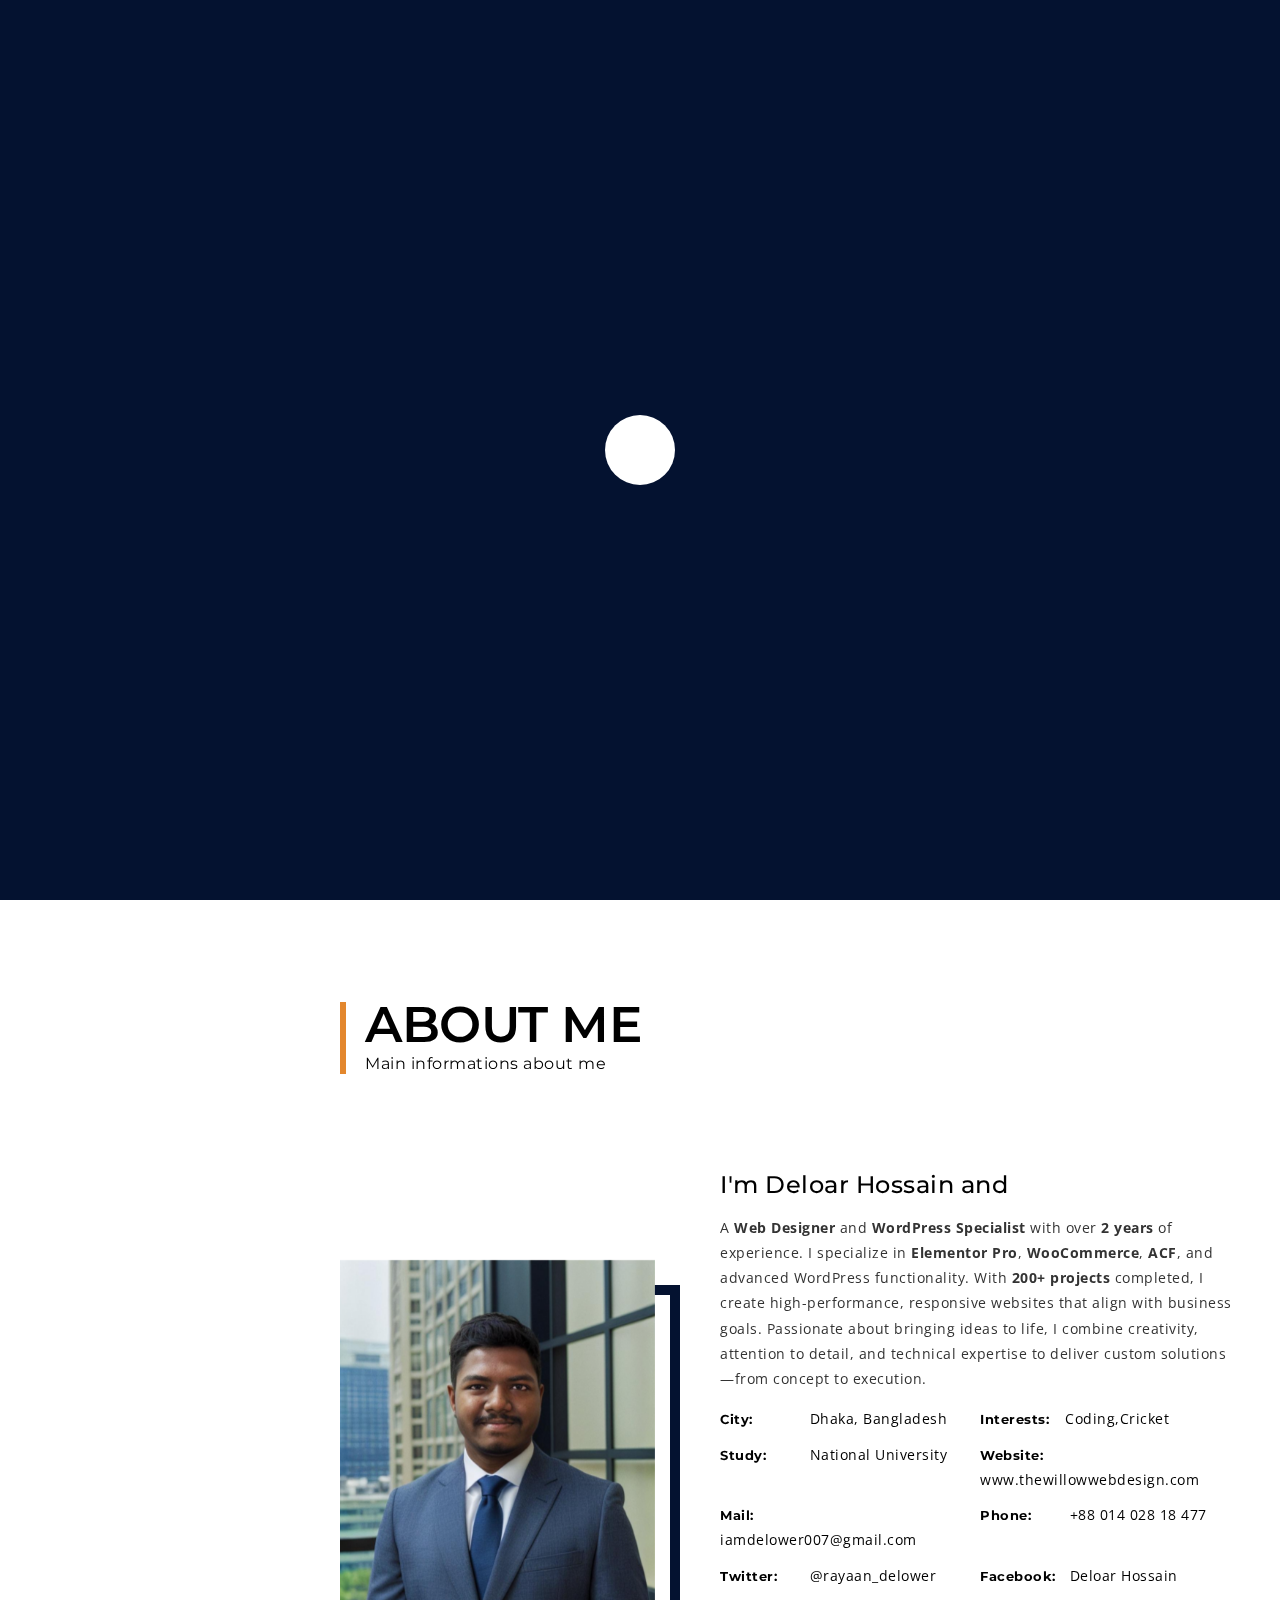
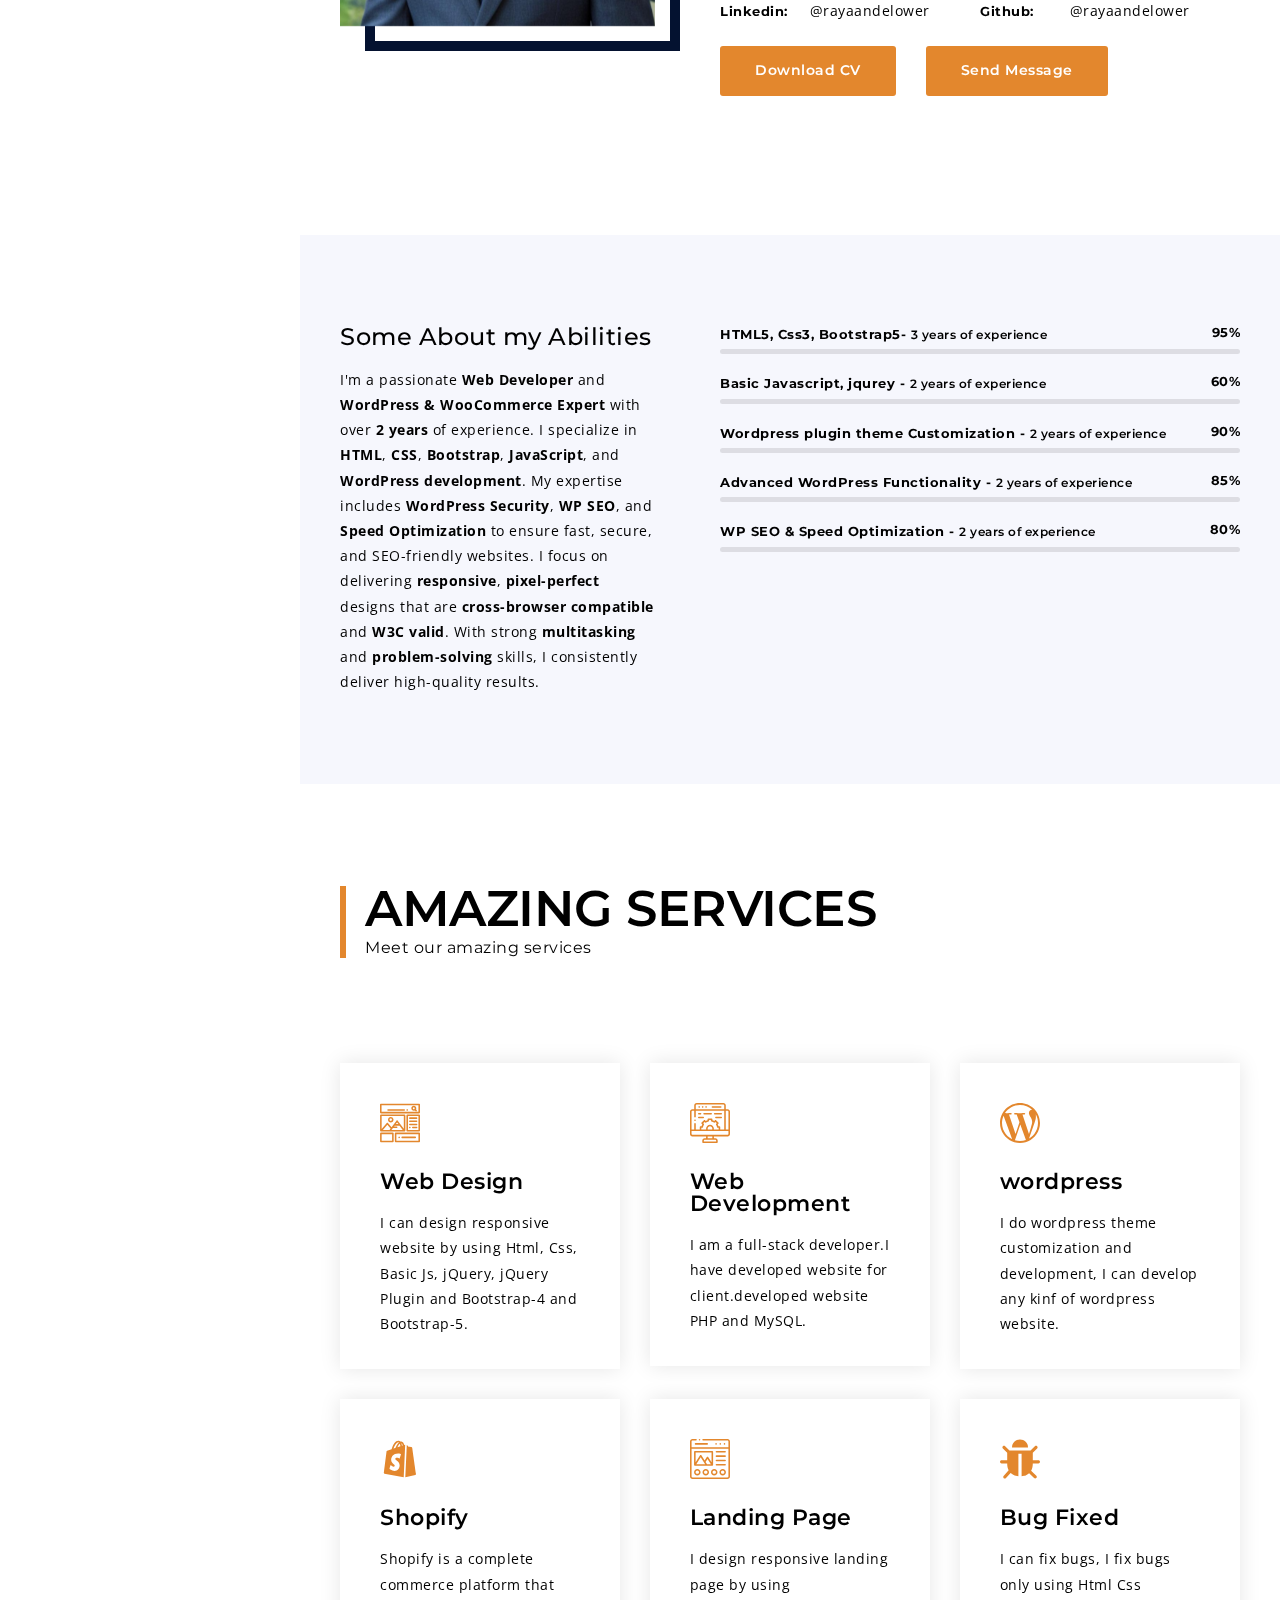
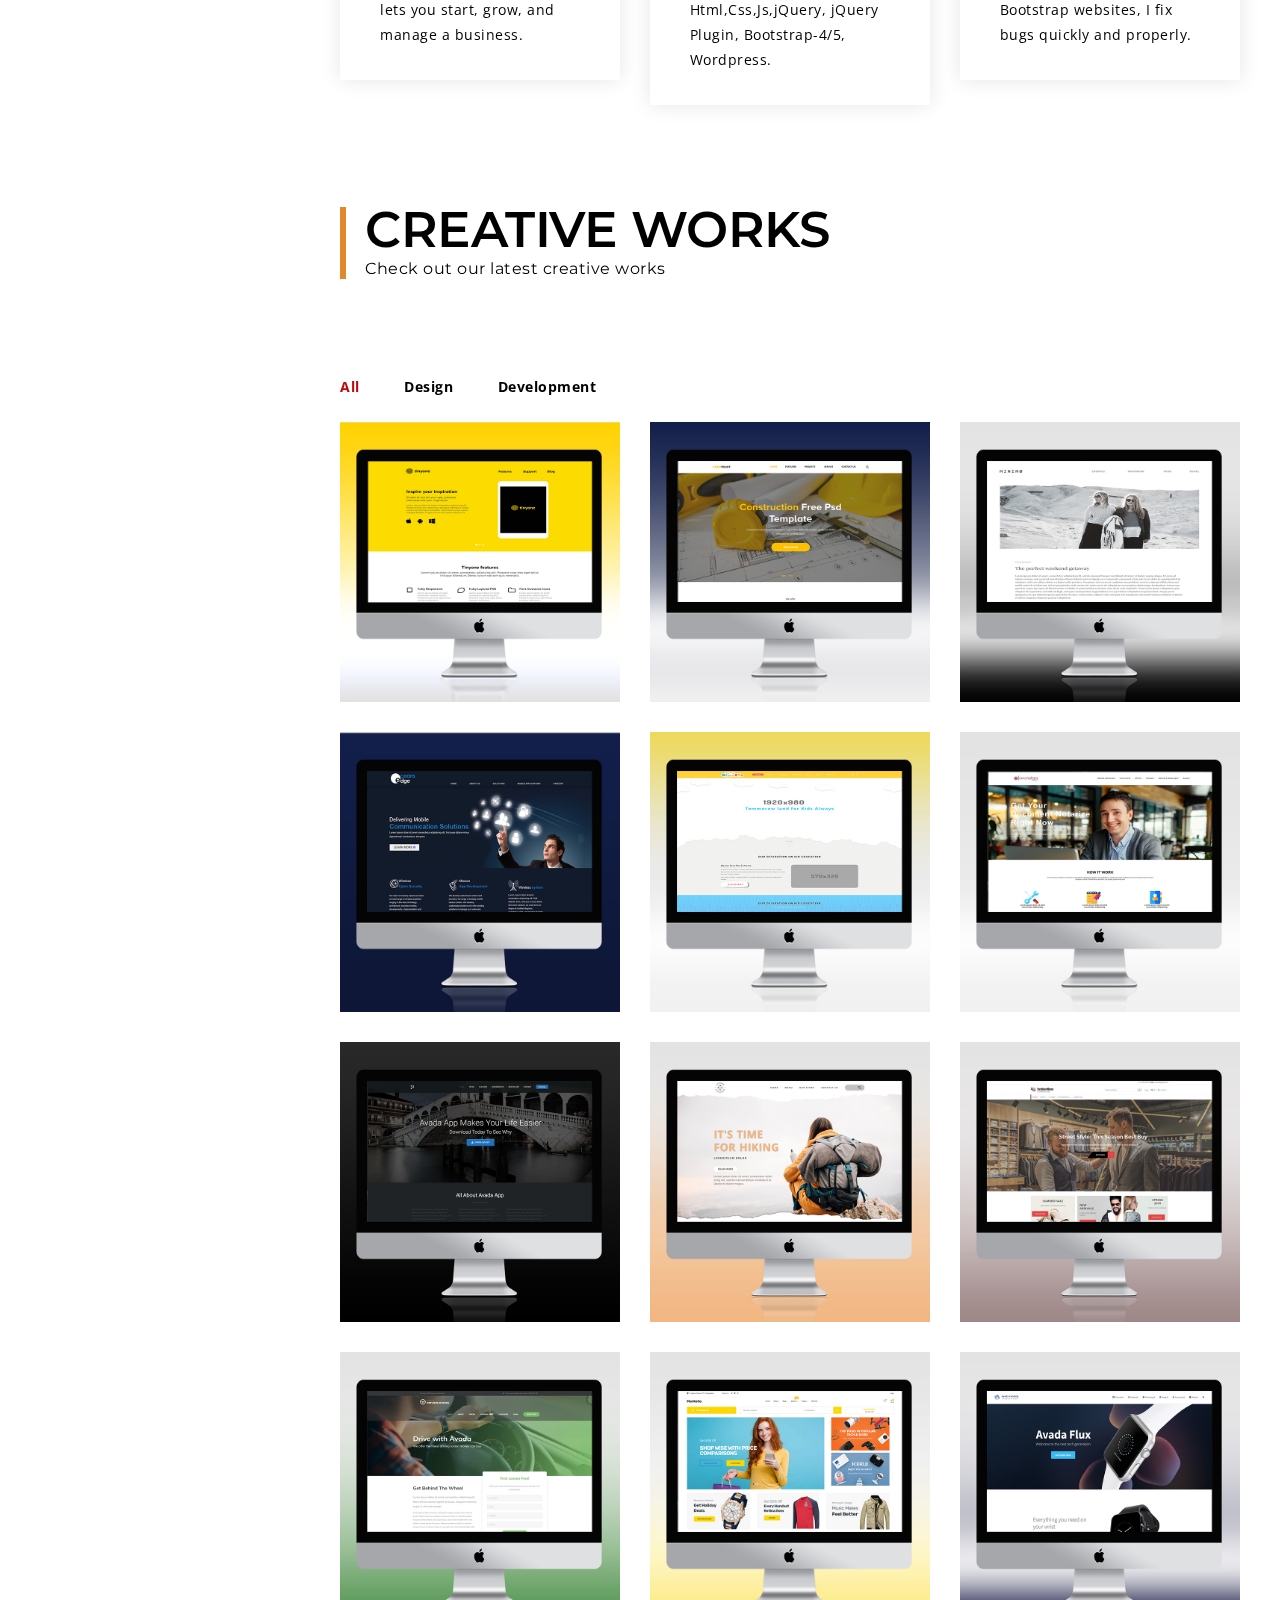
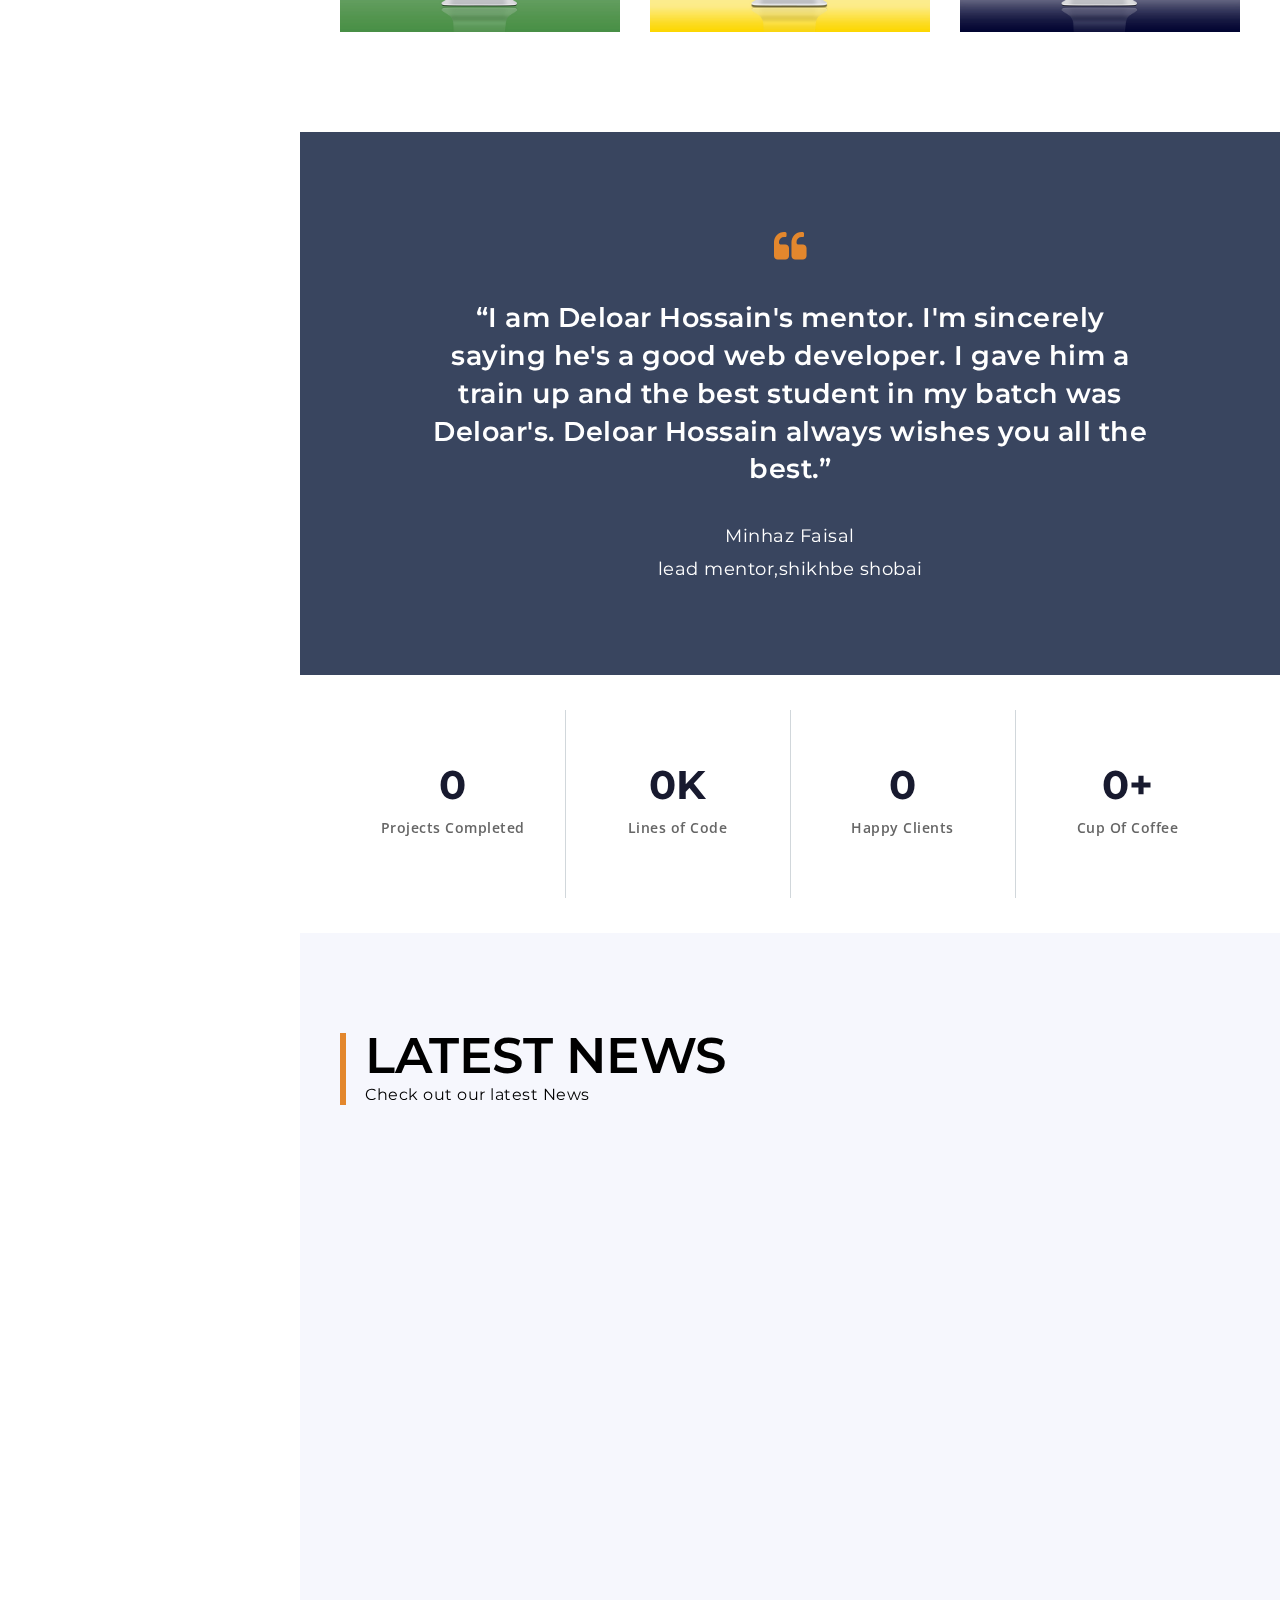
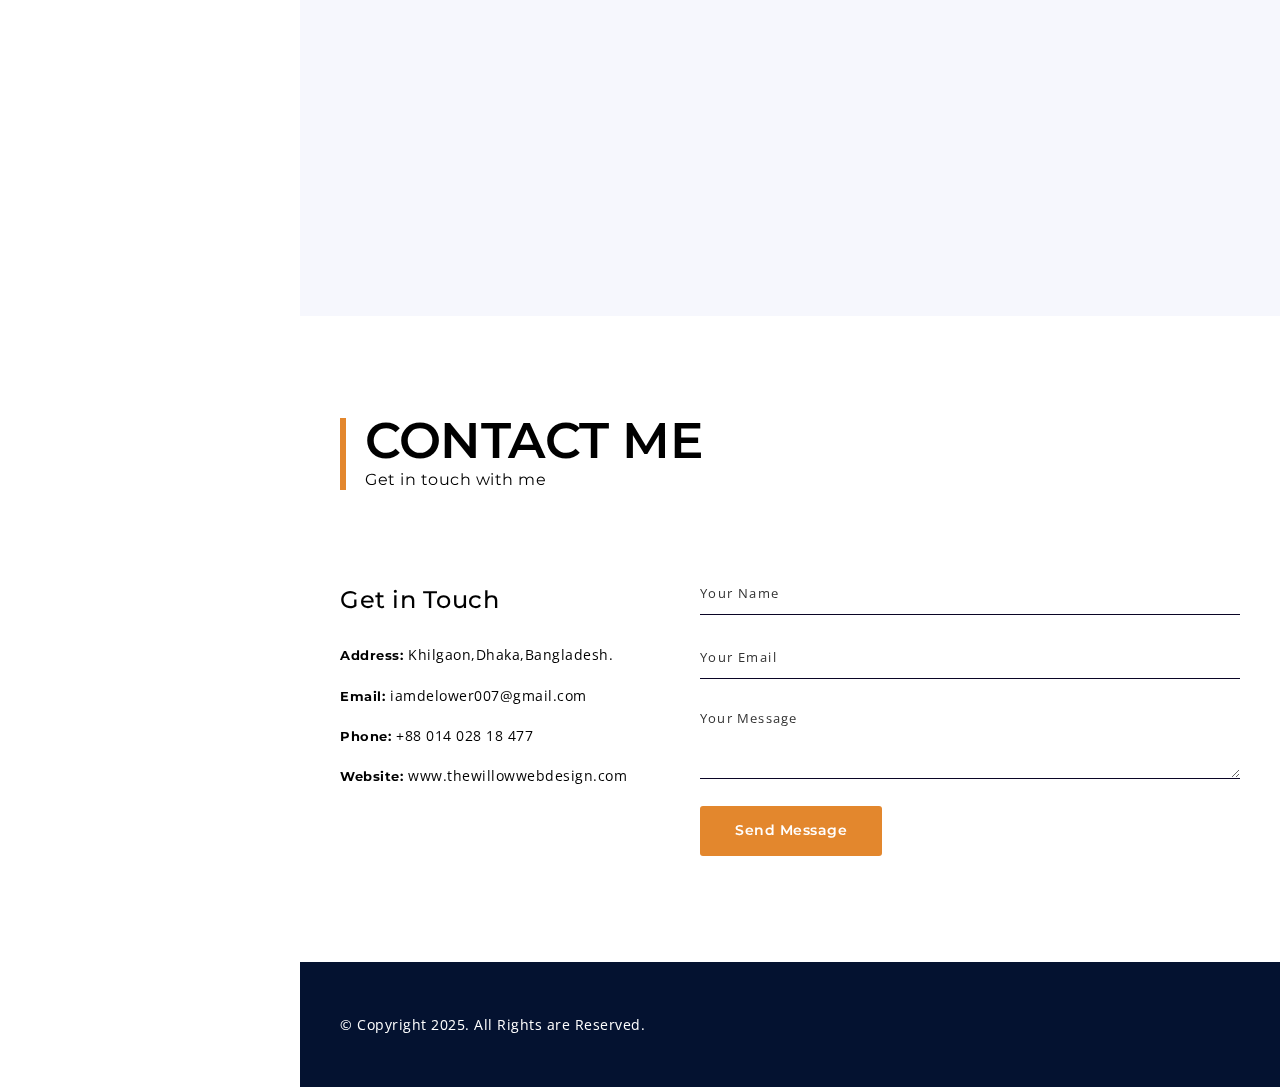
==== commit d6d99463: "Update index.html" ====
--- a/index.html
+++ b/index.html
@@ -171,7 +171,7 @@
                             <img src="img/about/550x640.jpg" alt="" />
                             <div
                               class="inner"
-                              data-img-url="img/about/second1.png"
+                              data-img-url="Second.jpg"
                             ></div>
                           </div>
                           <div class="border layer" data-depth="0.2">
